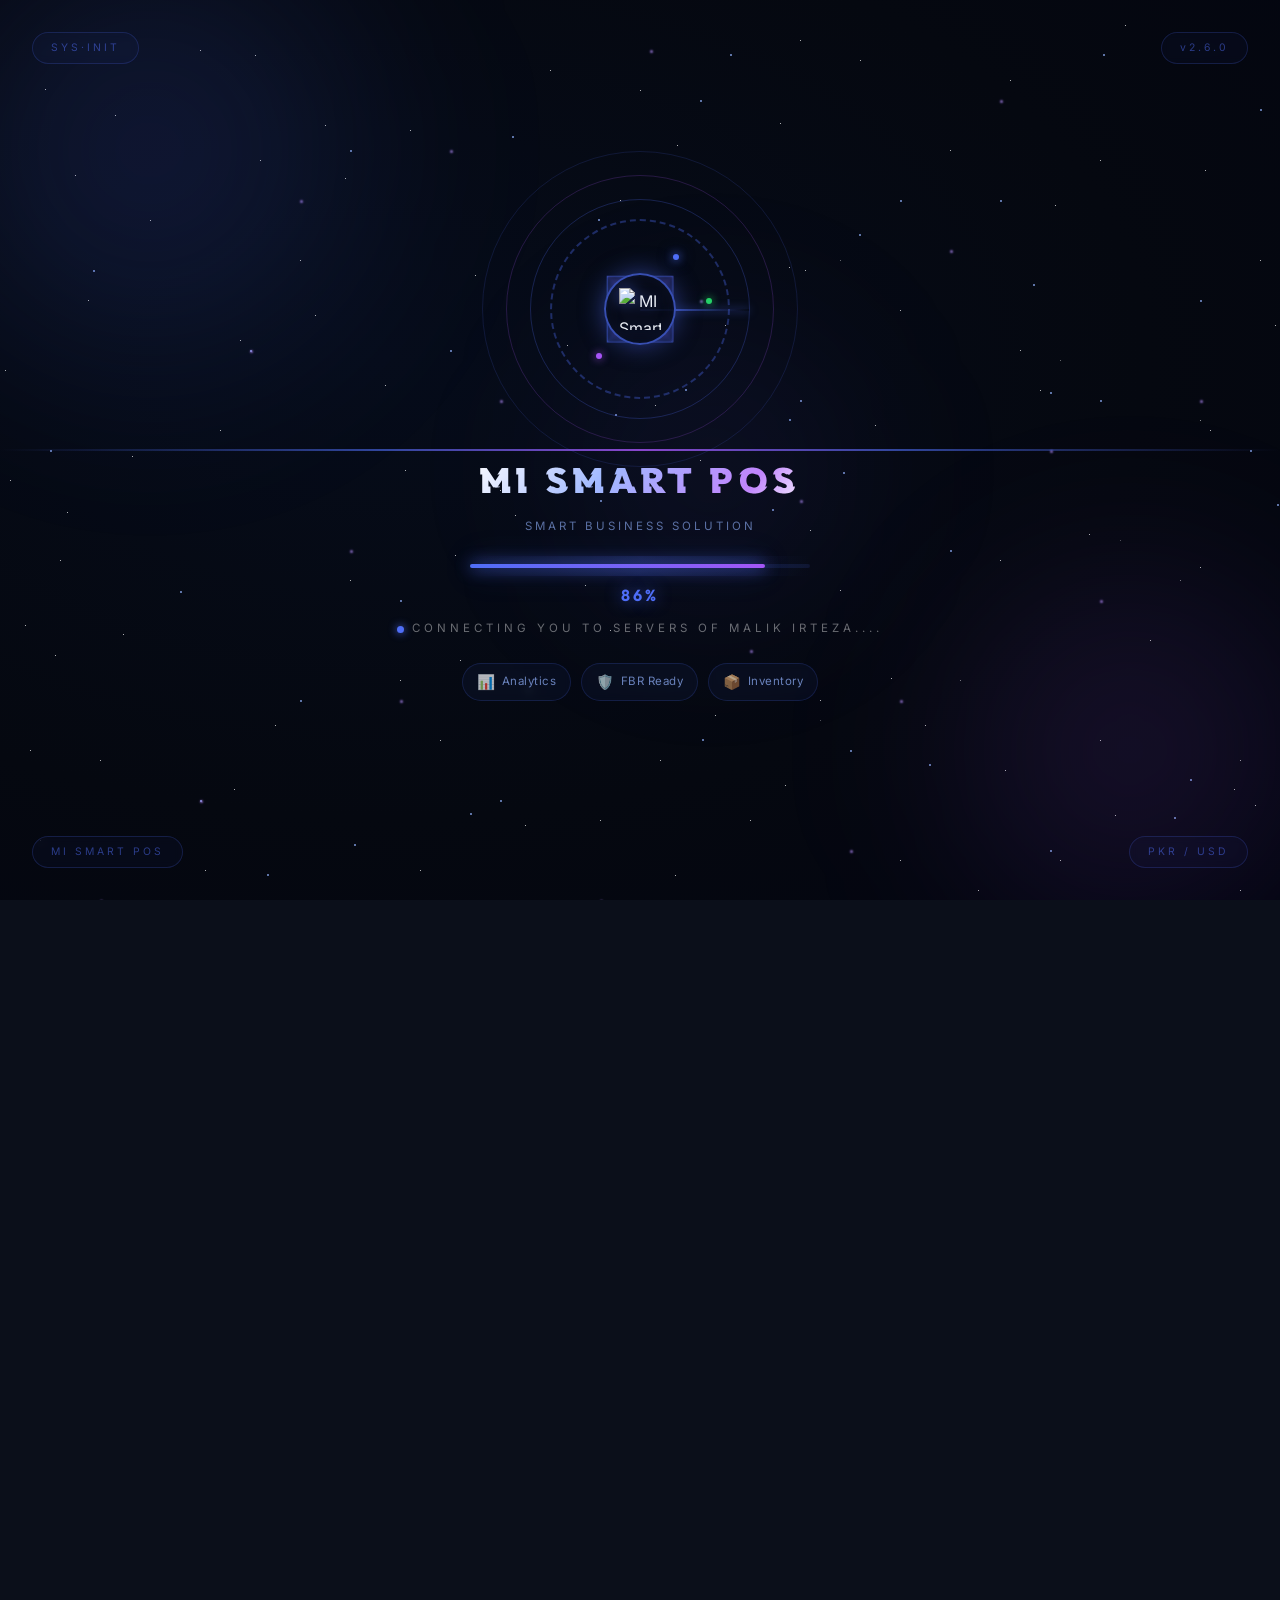
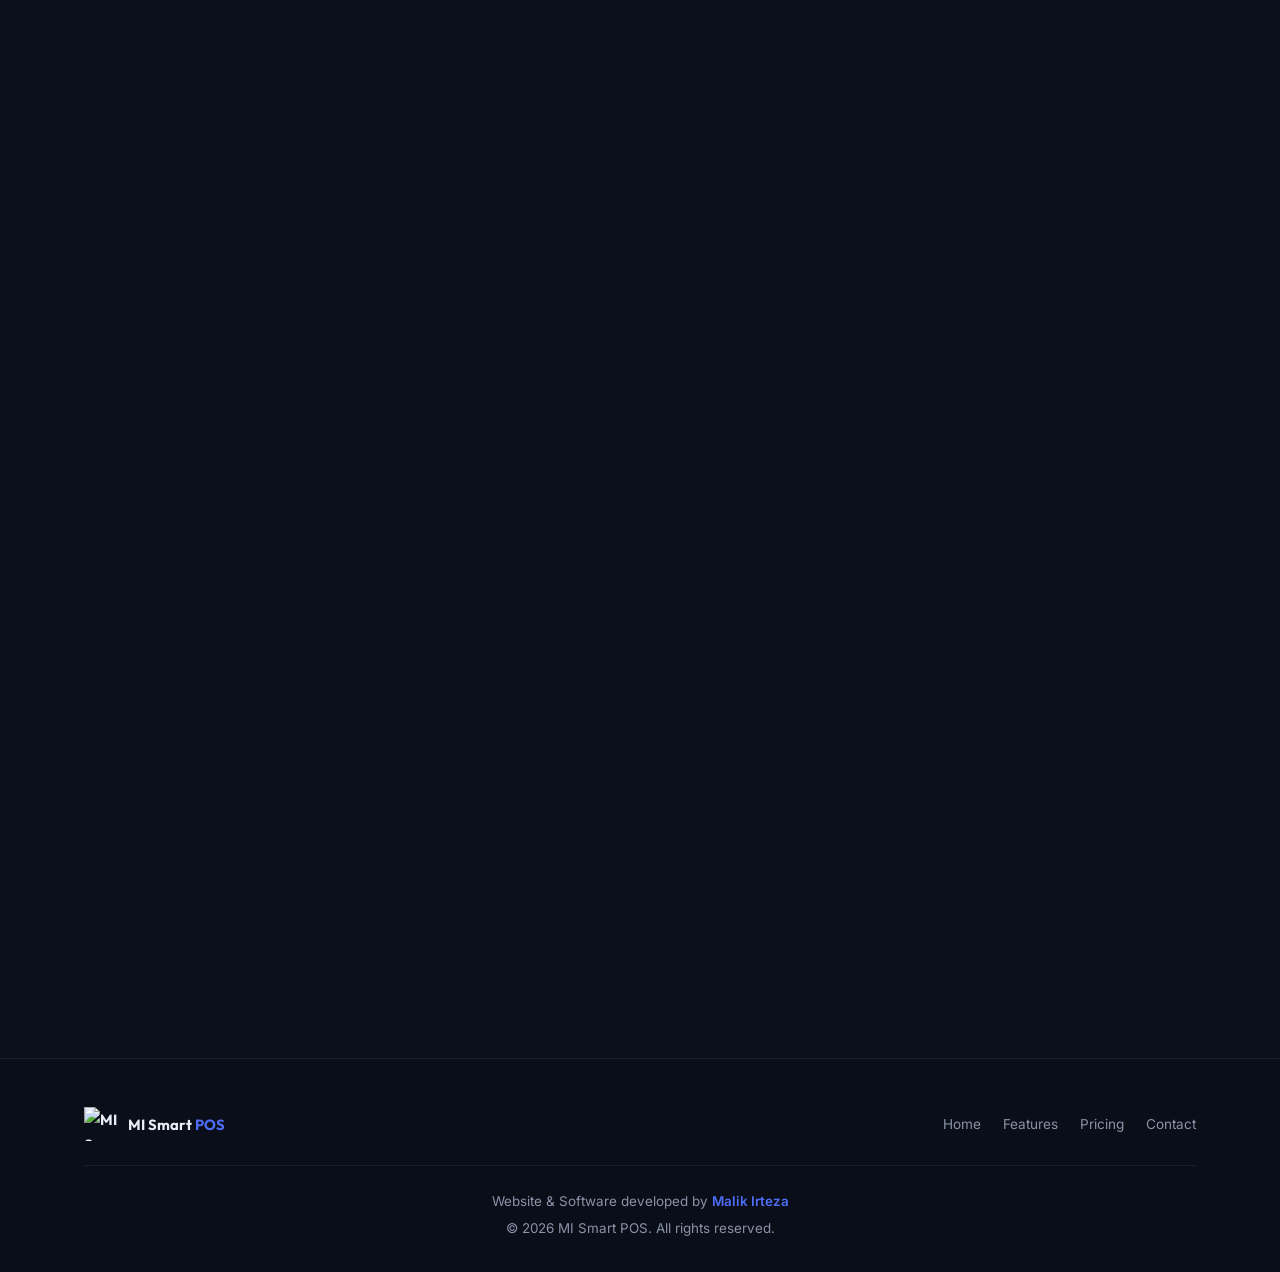
==== index.html @ 9303ed9b "Add files via upload" ====
<!DOCTYPE html>
<html lang="en">

<head>
    <meta charset="UTF-8">
    <meta name="viewport" content="width=device-width, initial-scale=1.0">
    <title>MI Smart POS – Smart Business Solution | Best POS Software Pakistan</title>
    <meta name="description"
        content="MI Smart POS – Advanced POS & Invoicing System for Pakistan businesses with FBR Integration, custom branding, inventory management, and powerful sales reports.">
    <meta name="keywords"
        content="POS in Pakistan, POS Software Pakistan, Best POS System Pakistan, FBR POS Integration, Smart POS Software, Retail POS Pakistan">
    <meta name="author" content="Malik Irteza">
    <meta name="robots" content="index, follow">
    <meta property="og:title" content="MI Smart POS – Smart Business Solution">
    <meta property="og:description"
        content="Advanced POS & Invoicing System with FBR Integration for Pakistan businesses.">
    <meta property="og:type" content="website">
    <link rel="icon" href="assets/favicon.ico">
    <link rel="icon" type="image/png" href="assets/logo.png">
    <link rel="preconnect" href="https://fonts.googleapis.com">
    <link rel="preconnect" href="https://fonts.gstatic.com" crossorigin>
    <link
        href="https://fonts.googleapis.com/css2?family=Inter:wght@300;400;500;600;700;800&family=Outfit:wght@400;500;600;700;800&display=swap"
        rel="stylesheet">
    <link rel="stylesheet" href="style.css">
</head>

<body>

    <!-- ===== PAGE LOADER ===== -->
    <div class="loader-overlay" id="page-loader">

        <!-- Star field — 4 layers of CSS-generated stars -->
        <div class="loader-stars s1"></div>
        <div class="loader-stars s2"></div>
        <div class="loader-stars s3"></div>
        <div class="loader-stars s4"></div>

        <!-- Shooting Stars -->
        <div class="shooting-star"></div>
        <div class="shooting-star"></div>
        <div class="shooting-star"></div>
        <div class="shooting-star"></div>
        <div class="shooting-star"></div>

        <!-- Nebula ambient glows -->
        <div class="loader-nebula n1"></div>
        <div class="loader-nebula n2"></div>
        <div class="loader-nebula n3"></div>

        <!-- HUD Corner labels -->
        <div class="loader-hud-tl">SYS·INIT</div>
        <div class="loader-hud-tr">v2.6.0</div>
        <div class="loader-hud-bl">MI SMART POS</div>
        <div class="loader-hud-br">PKR / USD</div>

        <!-- Horizontal scan line -->
        <div class="loader-scanline"></div>

        <!-- Main loader content -->
        <div class="loader-content">

            <!-- Radar / 3D Scene -->
            <div class="loader-radar">
                <div class="radar-ring r1"></div>
                <div class="radar-ring r2"></div>
                <div class="radar-ring r3"></div>
                <div class="radar-ring r4"></div>
                <div class="radar-sweep"></div>
                <div class="radar-blip b1"></div>
                <div class="radar-blip b2"></div>
                <div class="radar-blip b3"></div>

                <!-- 3D spinning cube -->
                <div class="cube-scene">
                    <div class="cube">
                        <div class="cube-face front"></div>
                        <div class="cube-face back"></div>
                        <div class="cube-face right"></div>
                        <div class="cube-face left"></div>
                        <div class="cube-face top"></div>
                        <div class="cube-face bottom"></div>
                    </div>
                </div>

                <!-- Logo ring -->
                <div class="loader-logo-ring">
                    <img src="assets/logo.png" alt="MI Smart POS" class="loader-logo-scifi">
                </div>
            </div>

            <!-- Brand name with glitch effect -->
            <div class="loader-brand">
                <span class="loader-brand-main" data-text="MI SMART POS">MI SMART POS</span>
                <span class="loader-brand-sub">Smart Business Solution</span>
            </div>

            <!-- Progress bar -->
            <div class="loader-track-scifi">
                <div class="loader-fill-scifi" id="loader-progress"></div>
                <div class="loader-track-glow"></div>
            </div>

            <!-- Percent / status -->
            <div class="loader-percent-scifi" id="loader-percent">0%</div>

            <!-- Status row -->
            <div class="loader-status-row">
                <span class="loader-status-dot"></span>
                <span class="loader-text-scifi" id="loader-status">Connecting you to Servers of Malik Irteza....</span>
            </div>

            <!-- Feature chips -->
            <div class="loader-chips">
                <div class="loader-chip"><span class="chip-icon">📊</span>Analytics</div>
                <div class="loader-chip"><span class="chip-icon">🛡️</span>FBR Ready</div>
                <div class="loader-chip"><span class="chip-icon">📦</span>Inventory</div>
            </div>

        </div><!-- /loader-content -->
    </div><!-- /page-loader -->

    <!-- ============================================================
       CUSTOM CURSOR
  ============================================================ -->
    <div id="cursor-dot" class="cursor-dot"></div>
    <div id="cursor-ring" class="cursor-ring"></div>
    <!-- ===== BACKGROUND CANVAS ===== -->
    <canvas id="bg-canvas"></canvas>

    <!-- ===== NAVIGATION ===== -->
    <nav id="main-nav" class="navbar">
        <div class="container nav-inner">
            <a href="#hero" class="nav-logo">
                <img src="assets/logo.png" alt="MI Smart POS" class="nav-logo-img">
                <span class="nav-logo-text">MI Smart <span class="accent">POS</span></span>
            </a>
            <button class="nav-toggle" id="nav-toggle" aria-label="Menu">
                <span></span><span></span><span></span>
            </button>
            <ul class="nav-menu" id="nav-menu">
                <li><a href="#hero" class="nav-link active">Home</a></li>
                <li><a href="#features" class="nav-link">Features</a></li>
                <li><a href="#pricing" class="nav-link">Pricing</a></li>
                <li><a href="#screenshots" class="nav-link">Screenshots</a></li>
                <li><a href="#contact" class="nav-link">Contact</a></li>
                <li><a href="https://wa.me/923325900007?text=I%20want%20to%20buy%20MI%20Smart%20POS" target="_blank"
                        class="nav-btn">Buy Now</a></li>
            </ul>
        </div>
    </nav>

    <!-- ===== HERO ===== -->
    <section id="hero" class="hero">
        <div class="hero-bg-orb orb-1"></div>
        <div class="hero-bg-orb orb-2"></div>
        <div class="hero-bg-orb orb-3"></div>
        <div class="container hero-inner">
            <div class="hero-text">
                <div class="hero-badge anim"><span class="badge-pulse"></span>Trusted POS Solution</div>
                <h1 class="hero-title anim">MI Smart POS<br><span class="gradient-text">Smart Business Solution</span>
                </h1>
                <p class="hero-sub anim">Advanced POS & Invoicing System with <strong>FBR Integration</strong> — built
                    for Pakistan businesses with custom branding and powerful analytics.</p>
                <div class="hero-btns anim">
                    <a href="https://wa.me/923325900007?text=I%20want%20to%20buy%20MI%20Smart%20POS" target="_blank"
                        class="btn btn-primary" id="hero-buy">
                        <span class="btn-shine"></span>Buy Now
                    </a>
                    <button class="btn btn-outline" id="hero-ss" onclick="openModal()">View Screenshots</button>
                </div>
                <div class="hero-trust anim">
                    <div class="trust-item"><strong class="count"
                            data-target="500">0</strong><span>+</span><small>Active Users</small></div>
                    <div class="trust-sep"></div>
                    <div class="trust-item"><strong class="count"
                            data-target="99">0</strong><span>%</span><small>Uptime</small></div>
                    <div class="trust-sep"></div>
                    <div class="trust-item"><strong>24/7</strong><small>Support</small></div>
                </div>
            </div>
            <div class="hero-visual anim">
                <div class="hero-card hc-1"><span class="hc-icon">📊</span>Real-Time Analytics</div>
                <div class="hero-card hc-2"><span class="hc-icon">🧾</span>FBR Invoicing</div>
                <div class="hero-card hc-3"><span class="hc-icon">📦</span>Inventory Sync</div>
                <div class="hero-mockup-glow"></div>
            </div>
        </div>
        <a href="#features" class="scroll-cue anim">
            <div class="scroll-dot"></div>
        </a>
    </section>

    <!-- ===== FEATURES ===== -->
    <section id="features" class="section features">
        <div class="container">
            <div class="section-head anim"><span class="tag">Features</span>
                <h2>Everything You Need to <span class="gradient-text">Grow</span></h2>
                <p>Powerful tools built for modern businesses.</p>
            </div>
            <div class="feat-grid">
                <div class="feat-card tilt anim">
                    <div class="feat-icon">📄</div>
                    <h3>Smart Invoicing</h3>
                    <p>Professional invoices with auto tax calculations, custom templates, and digital receipts.</p>
                </div>
                <div class="feat-card tilt anim">
                    <div class="feat-icon">📦</div>
                    <h3>Inventory Management</h3>
                    <p>Real-time stock tracking, low-inventory alerts, supplier management, and auto reorders.</p>
                </div>
                <div class="feat-card tilt anim">
                    <div class="feat-icon">🛡️</div>
                    <h3>FBR Integration</h3>
                    <p>Fully compliant with Pakistan FBR requirements. Seamless tax reporting integration.</p>
                </div>
                <div class="feat-card tilt anim">
                    <div class="feat-icon">🎨</div>
                    <h3>Custom Branding</h3>
                    <p>Your business name, logo, and colors on every invoice and receipt.</p>
                </div>
                <div class="feat-card tilt anim">
                    <div class="feat-icon">📊</div>
                    <h3>Sales Reports & Analytics</h3>
                    <p>Rich dashboards with sales trends, profit margins, and exportable data reports.</p>
                </div>
                <div class="feat-card tilt anim">
                    <div class="feat-icon">🚀</div>
                    <h3>Easy Setup</h3>
                    <p>One-click installation with guided wizard. Running in minutes, not hours.</p>
                </div>
            </div>
        </div>
    </section>

    <!-- ===== PRICING ===== -->
    <section id="pricing" class="section pricing">
        <div class="container">
            <div class="section-head anim"><span class="tag">Pricing</span>
                <h2>Simple, Transparent <span class="gradient-text">Pricing</span></h2>
                <p>No hidden fees. Choose what fits your business.</p>
            </div>
            <div class="price-grid">
                <div class="price-card featured tilt anim">
                    <div class="price-badge">Most Popular</div>
                    <h3>Lifetime License</h3>
                    <p class="price-desc">One-time payment, lifetime access</p>
                    <div class="price-amounts">
                        <div class="price-row"><span class="price-currency">USD</span><span
                                class="price-value">$72</span></div>
                        <div class="price-divider">or</div>
                        <div class="price-row"><span class="price-currency">PKR</span><span
                                class="price-value">20,000</span></div>
                    </div>
                    <span class="price-period">One-Time Payment</span>
                    <ul class="price-list">
                        <li>✓ Full POS System</li>
                        <li>✓ FBR Integration</li>
                        <li>✓ Custom Branding</li>
                        <li>✓ Sales Reports</li>
                        <li>✓ Inventory Management</li>
                        <li>✓ Lifetime Updates</li>
                        <li>✓ Priority Support</li>
                    </ul>
                    <a href="https://wa.me/923325900007?text=I%20want%20to%20buy%20MI%20Smart%20POS%20-%20Lifetime"
                        target="_blank" class="btn btn-primary btn-block"><span class="btn-shine"></span>Get Lifetime
                        Access</a>
                </div>
                <div class="price-card tilt anim">
                    <h3>Monthly Plan</h3>
                    <p class="price-desc">Flexible monthly subscription</p>
                    <div class="price-amounts">
                        <div class="price-row"><span class="price-currency">USD</span><span
                                class="price-value">$10</span></div>
                        <div class="price-divider">or</div>
                        <div class="price-row"><span class="price-currency">PKR</span><span
                                class="price-value">2,500</span></div>
                    </div>
                    <span class="price-period">Per Month</span>
                    <ul class="price-list">
                        <li>✓ Full POS System</li>
                        <li>✓ FBR Integration</li>
                        <li>✓ Custom Branding</li>
                        <li>✓ Sales Reports</li>
                        <li>✓ Inventory Management</li>
                        <li>✓ Monthly Updates</li>
                        <li>✓ Email Support</li>
                    </ul>
                    <a href="https://wa.me/923325900007?text=I%20want%20to%20buy%20MI%20Smart%20POS%20-%20Monthly"
                        target="_blank" class="btn btn-outline btn-block">Start Monthly Plan</a>
                </div>
            </div>
        </div>
    </section>

    <!-- ===== SCREENSHOTS ===== -->
    <section id="screenshots" class="section screenshots">
        <div class="container">
            <div class="section-head anim"><span class="tag">Preview</span>
                <h2>See It <span class="gradient-text">In Action</span></h2>
                <p>Explore the MI Smart POS interface.</p>
            </div>
            <div class="ss-action anim"><button class="btn btn-primary btn-lg" onclick="openModal()"><span
                        class="btn-shine"></span>📸 Open Screenshot Gallery</button></div>
        </div>
    </section>

    <!-- ===== SCREENSHOT MODAL ===== -->
    <div class="modal" id="ss-modal">
        <div class="modal-box">
            <button class="modal-x" onclick="closeModal()">✕</button>
            <h3 class="modal-heading">Screenshot Gallery</h3>
            <div class="modal-grid" id="modal-grid">
                <div class="modal-empty" id="modal-empty">
                    <p>📸 Add images to the <code>/screenshots</code> folder to see them here.</p>
                </div>
            </div>
        </div>
    </div>

    <!-- ===== LIGHTBOX ===== -->
    <div class="lightbox" id="lightbox"><button class="lb-close" onclick="closeLB()">✕</button><img id="lb-img" src=""
            alt="Preview"></div>

    <!-- ===== CONTACT / CTA ===== -->
    <section id="contact" class="section cta">
        <div class="container">
            <div class="cta-inner anim">
                <span class="tag">Get Started</span>
                <h2>Ready to Transform<br>Your <span class="gradient-text">Business?</span></h2>
                <p>Reach out on WhatsApp — we'll get you set up instantly.</p>
                <div class="cta-btns">
                    <a href="https://wa.me/923325900007?text=I%20want%20to%20buy%20MI%20Smart%20POS" target="_blank"
                        class="btn btn-wa"><span class="btn-shine"></span>💬 WhatsApp — Primary</a>
                    <a href="https://wa.me/923162905672?text=I%20want%20to%20buy%20MI%20Smart%20POS" target="_blank"
                        class="btn btn-wa-alt">💬 WhatsApp — Secondary</a>
                </div>
            </div>
        </div>
    </section>

    <!-- ===== FOOTER ===== -->
    <footer class="footer">
        <div class="container footer-inner">
            <div class="footer-brand"><img src="assets/logo.png" alt="MI Smart POS" class="footer-logo"><span>MI Smart
                    <span class="accent">POS</span></span></div>
            <div class="footer-nav"><a href="#hero">Home</a><a href="#features">Features</a><a
                    href="#pricing">Pricing</a><a href="#contact">Contact</a></div>
        </div>
        <div class="container">
            <div class="footer-line"></div>
        </div>
        <div class="container footer-bottom">
            <p>Website & Software developed by <a href="https://malikirteza.github.io/" target="_blank">Malik Irteza</a>
            </p>
            <p class="copy">© 2026 MI Smart POS. All rights reserved.</p>
        </div>
    </footer>

    <!-- ===== THEME TOGGLE (Fixed Bottom-Right) ===== -->
    <button class="theme-toggle" id="theme-toggle" aria-label="Toggle theme" title="Toggle Light/Dark Mode">
        <span class="theme-icon theme-icon-sun">☀️</span>
        <span class="theme-icon theme-icon-moon">🌙</span>
    </button>

    <script src="script.js"></script>
</body>

</html>
---- style.css ----
/* ============================================================
   MI SMART POS — Premium Professional Theme
   Clean, modern SaaS landing page
   ============================================================ */

:root {
    --bg:         #0b0f1a;
    --bg-2:       #101627;
    --bg-3:       #151c30;
    --bg-card:    rgba(16, 22, 39, 0.75);
    --glass:      rgba(255,255,255,0.04);
    --glass-border: rgba(255,255,255,0.07);
    --text:       #e8ecf4;
    --text-2:     #8b93a7;
    --text-3:     #555d75;
    --primary:    #4f6ef7;
    --primary-2:  #6c5ce7;
    --accent:     #e84118;
    --green:      #25d366;
    --grad:       linear-gradient(135deg, #4f6ef7 0%, #6c5ce7 50%, #a855f7 100%);
    --grad-warm:  linear-gradient(135deg, #e84118, #ff6348);
    --glow:       0 0 30px rgba(79,110,247,0.25);
    --glow-lg:    0 0 60px rgba(79,110,247,0.18);
    --font:       'Inter', system-ui, sans-serif;
    --font-head:  'Outfit', 'Inter', sans-serif;
    --radius:     12px;
    --radius-lg:  20px;
    --radius-xl:  28px;
    --ease:       cubic-bezier(.4,0,.2,1);
}

/* ---- Reset ---- */
*,*::before,*::after{margin:0;padding:0;box-sizing:border-box}
html{scroll-behavior:smooth;font-size:16px;-webkit-font-smoothing:antialiased}
body{font-family:var(--font);background:var(--bg);color:var(--text);overflow-x:hidden;line-height:1.7}
body.no-scroll{overflow:hidden}
a{text-decoration:none;color:inherit}
img{max-width:100%;display:block}
button{cursor:pointer;border:none;background:none;font-family:inherit;color:inherit}
ul{list-style:none}

.container{max-width:1160px;margin:0 auto;padding:0 24px}
.accent{color:var(--primary)}
.gradient-text{background:var(--grad);-webkit-background-clip:text;-webkit-text-fill-color:transparent;background-clip:text}

/* ============ LOADER — CINEMATIC 3D DESIGN ============ */

/* --- Star shadow helper function via CSS custom properties --- */
:root {
  --star-color-1: rgba(255,255,255,0.9);
  --star-color-2: rgba(147,180,255,0.85);
  --star-color-3: rgba(180,140,255,0.75);
}

/* Multi-layer starfield using box-shadow trick */
.loader-stars {
  position: absolute;
  inset: 0;
  pointer-events: none;
  border-radius: 50%;
}

/* Layer 1 — tiny white stars (densest) */
.loader-stars.s1 {
  width: 1px; height: 1px;
  background: transparent;
  box-shadow:
    /* 150 stars - white tiny */
    45px 89px 0 var(--star-color-1),    132px 456px 0 var(--star-color-1),
    780px 123px 0 var(--star-color-1),  1200px 567px 0 var(--star-color-1),
    234px 789px 0 var(--star-color-1),  567px 345px 0 var(--star-color-1),
    891px 678px 0 var(--star-color-1),  1400px 234px 0 var(--star-color-1),
    67px 512px 0 var(--star-color-1),   345px 178px 0 var(--star-color-1),
    978px 890px 0 var(--star-color-1),  1567px 456px 0 var(--star-color-1),
    123px 634px 0 var(--star-color-1),  789px 267px 0 var(--star-color-1),
    1234px 789px 0 var(--star-color-1), 456px 923px 0 var(--star-color-1),
    88px 300px 0 var(--star-color-1),   677px 145px 0 var(--star-color-1),
    1089px 534px 0 var(--star-color-1), 1700px 700px 0 var(--star-color-1),
    200px 50px 0 var(--star-color-1),   400px 680px 0 var(--star-color-1),
    600px 820px 0 var(--star-color-1),  800px 40px 0 var(--star-color-1),
    1000px 560px 0 var(--star-color-1), 1300px 120px 0 var(--star-color-1),
    30px 750px 0 var(--star-color-1),   500px 490px 0 var(--star-color-1),
    700px 930px 0 var(--star-color-1),  900px 310px 0 var(--star-color-1),
    1100px 740px 0 var(--star-color-1), 1500px 860px 0 var(--star-color-1),
    150px 220px 0 var(--star-color-1),  350px 580px 0 var(--star-color-1),
    550px 70px 0 var(--star-color-1),   750px 820px 0 var(--star-color-1),
    950px 150px 0 var(--star-color-1),  1150px 640px 0 var(--star-color-1),
    1350px 380px 0 var(--star-color-1), 1650px 220px 0 var(--star-color-1),
    20px 910px 0 var(--star-color-1),   220px 430px 0 var(--star-color-1),
    420px 870px 0 var(--star-color-1),  620px 200px 0 var(--star-color-1),
    820px 700px 0 var(--star-color-1),  1020px 350px 0 var(--star-color-1),
    1220px 900px 0 var(--star-color-1), 1420px 500px 0 var(--star-color-1),
    1620px 100px 0 var(--star-color-1), 1820px 600px 0 var(--star-color-1),
    75px 175px 0 var(--star-color-1),   275px 725px 0 var(--star-color-1),
    475px 275px 0 var(--star-color-1),  675px 875px 0 var(--star-color-1),
    875px 425px 0 var(--star-color-1),  1075px 975px 0 var(--star-color-1),
    1275px 325px 0 var(--star-color-1), 1475px 775px 0 var(--star-color-1),
    1675px 525px 0 var(--star-color-1), 1875px 125px 0 var(--star-color-1),
    55px 655px 0 var(--star-color-1),   255px 55px 0 var(--star-color-1),
    455px 555px 0 var(--star-color-1),  655px 405px 0 var(--star-color-1),
    855px 955px 0 var(--star-color-1),  1055px 205px 0 var(--star-color-1),
    1255px 805px 0 var(--star-color-1), 1455px 155px 0 var(--star-color-1),
    1655px 705px 0 var(--star-color-1), 1855px 355px 0 var(--star-color-1),
    10px 480px 0 var(--star-color-1),   210px 980px 0 var(--star-color-1),
    410px 130px 0 var(--star-color-1),  610px 630px 0 var(--star-color-1),
    810px 530px 0 var(--star-color-1),  1010px 80px 0 var(--star-color-1),
    1210px 430px 0 var(--star-color-1), 1410px 930px 0 var(--star-color-1),
    1610px 280px 0 var(--star-color-1), 1810px 780px 0 var(--star-color-1),
    40px 840px 0 var(--star-color-1),   240px 340px 0 var(--star-color-1),
    440px 740px 0 var(--star-color-1),  640px 90px 0 var(--star-color-1),
    840px 590px 0 var(--star-color-1),  1040px 390px 0 var(--star-color-1),
    1240px 890px 0 var(--star-color-1), 1440px 190px 0 var(--star-color-1),
    1640px 690px 0 var(--star-color-1), 1840px 290px 0 var(--star-color-1),
    100px 760px 0 var(--star-color-1),  300px 260px 0 var(--star-color-1),
    500px 960px 0 var(--star-color-1),  700px 460px 0 var(--star-color-1),
    900px 860px 0 var(--star-color-1),  1100px 160px 0 var(--star-color-1),
    1300px 660px 0 var(--star-color-1), 1600px 960px 0 var(--star-color-1),
    5px 370px 0 var(--star-color-1),    205px 870px 0 var(--star-color-1),
    405px 470px 0 var(--star-color-1),  605px 970px 0 var(--star-color-1),
    805px 270px 0 var(--star-color-1),  1005px 770px 0 var(--star-color-1),
    1205px 170px 0 var(--star-color-1), 1405px 670px 0 var(--star-color-1),
    1780px 420px 0 var(--star-color-1), 1900px 850px 0 var(--star-color-1),
    25px 625px 0 var(--star-color-1),   325px 125px 0 var(--star-color-1),
    525px 825px 0 var(--star-color-1),  725px 325px 0 var(--star-color-1),
    925px 725px 0 var(--star-color-1),  1125px 25px 0 var(--star-color-1),
    1325px 525px 0 var(--star-color-1), 1525px 925px 0 var(--star-color-1),
    1725px 425px 0 var(--star-color-1), 1925px 225px 0 var(--star-color-1),
    60px 560px 0 var(--star-color-1),   260px 160px 0 var(--star-color-1),
    460px 660px 0 var(--star-color-1),  660px 760px 0 var(--star-color-1),
    860px 60px 0 var(--star-color-1),   1060px 860px 0 var(--star-color-1),
    1260px 260px 0 var(--star-color-1), 1460px 760px 0 var(--star-color-1),
    1760px 160px 0 var(--star-color-1), 1960px 560px 0 var(--star-color-1),
    385px 385px 0 var(--star-color-1),  585px 585px 0 var(--star-color-1),
    785px 785px 0 var(--star-color-1),  985px 985px 0 var(--star-color-1),
    115px 115px 0 var(--star-color-1),  315px 315px 0 var(--star-color-1),
    515px 515px 0 var(--star-color-1),  715px 715px 0 var(--star-color-1),
    915px 915px 0 var(--star-color-1),  1115px 815px 0 var(--star-color-1),
    1315px 615px 0 var(--star-color-1), 1515px 415px 0 var(--star-color-1),
    1715px 815px 0 var(--star-color-1), 1915px 15px 0 var(--star-color-1);
  animation: moveStars1 20s linear infinite;
}

/* Layer 2 — medium blue-ish stars */
.loader-stars.s2 {
  width: 2px; height: 2px;
  background: transparent;
  box-shadow:
    93px 270px 0 var(--star-color-2),   470px 813px 0 var(--star-color-2),
    730px 54px 0 var(--star-color-2),   1050px 392px 0 var(--star-color-2),
    1380px 671px 0 var(--star-color-2), 1710px 248px 0 var(--star-color-2),
    180px 591px 0 var(--star-color-2),  512px 136px 0 var(--star-color-2),
    843px 472px 0 var(--star-color-2),  1174px 817px 0 var(--star-color-2),
    1505px 193px 0 var(--star-color-2), 1836px 538px 0 var(--star-color-2),
    267px 874px 0 var(--star-color-2),  598px 219px 0 var(--star-color-2),
    929px 764px 0 var(--star-color-2),  1260px 109px 0 var(--star-color-2),
    1591px 654px 0 var(--star-color-2), 1922px 299px 0 var(--star-color-2),
    354px 844px 0 var(--star-color-2),  685px 389px 0 var(--star-color-2),
    1016px 934px 0 var(--star-color-2), 1347px 479px 0 var(--star-color-2),
    1678px 924px 0 var(--star-color-2), 441px 964px 0 var(--star-color-2),
    772px 509px 0 var(--star-color-2),  1103px 54px 0 var(--star-color-2),
    1434px 599px 0 var(--star-color-2), 1765px 144px 0 var(--star-color-2),
    528px 689px 0 var(--star-color-2),  859px 234px 0 var(--star-color-2),
    1190px 779px 0 var(--star-color-2), 1521px 324px 0 var(--star-color-2),
    1852px 869px 0 var(--star-color-2), 615px 414px 0 var(--star-color-2),
    946px 959px 0 var(--star-color-2),  1277px 504px 0 var(--star-color-2),
    1608px 49px 0 var(--star-color-2),  1939px 594px 0 var(--star-color-2),
    702px 739px 0 var(--star-color-2),  1033px 284px 0 var(--star-color-2),
    1364px 829px 0 var(--star-color-2), 1695px 374px 0 var(--star-color-2),
    789px 419px 0 var(--star-color-2),  1120px 964px 0 var(--star-color-2),
    250px 350px 0 var(--star-color-2),  850px 750px 0 var(--star-color-2),
    1450px 250px 0 var(--star-color-2), 100px 900px 0 var(--star-color-2),
    700px 100px 0 var(--star-color-2),  1300px 700px 0 var(--star-color-2),
    1900px 400px 0 var(--star-color-2), 400px 600px 0 var(--star-color-2),
    1000px 200px 0 var(--star-color-2), 1600px 800px 0 var(--star-color-2),
    200px 800px 0 var(--star-color-2),  800px 400px 0 var(--star-color-2),
    1400px 100px 0 var(--star-color-2), 1800px 900px 0 var(--star-color-2),
    600px 500px 0 var(--star-color-2),  1200px 300px 0 var(--star-color-2),
    300px 700px 0 var(--star-color-2),  900px 200px 0 var(--star-color-2),
    1500px 600px 0 var(--star-color-2), 500px 800px 0 var(--star-color-2),
    1100px 400px 0 var(--star-color-2), 1700px 50px 0 var(--star-color-2),
    50px 450px 0 var(--star-color-2),   650px 950px 0 var(--star-color-2),
    1250px 450px 0 var(--star-color-2), 1850px 650px 0 var(--star-color-2),
    350px 150px 0 var(--star-color-2),  950px 550px 0 var(--star-color-2),
    1550px 150px 0 var(--star-color-2), 450px 350px 0 var(--star-color-2),
    1050px 850px 0 var(--star-color-2), 1650px 350px 0 var(--star-color-2);
  animation: moveStars2 30s linear infinite;
}

/* Layer 3 — larger purple twinkling stars */
.loader-stars.s3 {
  width: 3px; height: 3px;
  border-radius: 50%;
  background: transparent;
  box-shadow:
    300px 200px 2px var(--star-color-3),  900px 700px 2px var(--star-color-3),
    1500px 300px 2px var(--star-color-3), 200px 800px 2px var(--star-color-3),
    800px 500px 2px var(--star-color-3),  1400px 100px 2px var(--star-color-3),
    500px 400px 2px var(--star-color-3),  1100px 600px 2px var(--star-color-3),
    1700px 200px 2px var(--star-color-3), 100px 900px 2px var(--star-color-3),
    700px 300px 2px var(--star-color-3),  1300px 800px 2px var(--star-color-3),
    400px 700px 2px var(--star-color-3),  1000px 100px 2px var(--star-color-3),
    1600px 500px 2px var(--star-color-3), 600px 900px 2px var(--star-color-3),
    1200px 400px 2px var(--star-color-3), 1800px 700px 2px var(--star-color-3),
    350px 550px 2px var(--star-color-3),  950px 250px 2px var(--star-color-3),
    1550px 750px 2px var(--star-color-3), 750px 650px 2px var(--star-color-3),
    1350px 950px 2px var(--star-color-3), 450px 150px 2px var(--star-color-3),
    1050px 450px 2px var(--star-color-3), 1650px 850px 2px var(--star-color-3),
    250px 350px 2px var(--star-color-3),  850px 850px 2px var(--star-color-3),
    1450px 350px 2px var(--star-color-3), 650px 50px 2px var(--star-color-3);
  animation: moveStars3 40s linear infinite, twinkle 2s ease-in-out infinite alternate;
}

/* Layer 4 — extra tiny far-field stars */
.loader-stars.s4 {
  width: 1px; height: 1px;
  background: transparent;
  box-shadow:
    1960px 80px 0 rgba(255,255,255,0.6),  1840px 560px 0 rgba(255,255,255,0.5),
    1720px 340px 0 rgba(255,255,255,0.7), 1600px 820px 0 rgba(255,255,255,0.4),
    1480px 600px 0 rgba(255,255,255,0.6), 1360px 180px 0 rgba(255,255,255,0.5),
    1240px 760px 0 rgba(255,255,255,0.8), 1120px 540px 0 rgba(255,255,255,0.4),
    1940px 720px 0 rgba(200,220,255,0.6), 1820px 200px 0 rgba(200,220,255,0.5),
    1700px 680px 0 rgba(200,220,255,0.7), 1580px 460px 0 rgba(200,220,255,0.4),
    1460px 940px 0 rgba(200,220,255,0.6), 1340px 720px 0 rgba(200,220,255,0.5),
    1880px 380px 0 rgba(255,255,255,0.7), 1760px 860px 0 rgba(255,255,255,0.4),
    1640px 640px 0 rgba(255,255,255,0.6), 1520px 120px 0 rgba(255,255,255,0.5),
    1400px 600px 0 rgba(255,255,255,0.8), 1280px 280px 0 rgba(255,255,255,0.4),
    1900px 500px 0 rgba(220,200,255,0.6), 1780px 980px 0 rgba(220,200,255,0.5),
    1660px 760px 0 rgba(220,200,255,0.7), 1540px 540px 0 rgba(220,200,255,0.4),
    1420px 320px 0 rgba(220,200,255,0.6), 1300px 800px 0 rgba(220,200,255,0.5),
    1180px 580px 0 rgba(255,255,255,0.6), 1060px 360px 0 rgba(255,255,255,0.5),
    940px 940px 0 rgba(255,255,255,0.7),  820px 720px 0 rgba(255,255,255,0.4),
    1920px 140px 0 rgba(255,255,255,0.6), 1800px 620px 0 rgba(255,255,255,0.5),
    1680px 400px 0 rgba(255,255,255,0.8), 1560px 880px 0 rgba(255,255,255,0.4),
    1440px 160px 0 rgba(255,255,255,0.6), 1320px 640px 0 rgba(255,255,255,0.5),
    1200px 420px 0 rgba(255,255,255,0.7), 1080px 900px 0 rgba(255,255,255,0.4),
    960px 680px 0 rgba(255,255,255,0.6),  840px 260px 0 rgba(255,255,255,0.5),
    1960px 480px 0 rgba(200,220,255,0.7), 1860px 960px 0 rgba(200,220,255,0.4),
    1760px 240px 0 rgba(200,220,255,0.6), 1660px 720px 0 rgba(200,220,255,0.5);
  animation: moveStars4 15s linear infinite;
}

@keyframes moveStars1 {
  0%   { transform: translateY(0); }
  100% { transform: translateY(-1000px); }
}
@keyframes moveStars2 {
  0%   { transform: translateY(0) translateX(0); }
  100% { transform: translateY(-800px) translateX(-200px); }
}
@keyframes moveStars3 {
  0%   { transform: translateY(0) rotate(0deg); }
  100% { transform: translateY(-600px) rotate(10deg); }
}
@keyframes moveStars4 {
  0%   { transform: translateX(0) translateY(0); }
  100% { transform: translateX(200px) translateY(-1200px); }
}
@keyframes twinkle {
  0%   { opacity: 0.4; transform: scale(0.8); }
  100% { opacity: 1; transform: scale(1.2); }
}

/* --- Shooting Stars --- */
.shooting-star {
  position: absolute;
  width: 100px;
  height: 2px;
  background: linear-gradient(90deg, rgba(255,255,255,1), transparent);
  left: 50%;
  top: 50%;
  transform-origin: left;
  animation: shootingStar 4s linear infinite;
  opacity: 0;
  border-radius: 50%;
  box-shadow: 0 0 10px rgba(255,255,255,0.8);
}
.shooting-star:nth-child(1) { top: 10%; left: 80%; animation-delay: 0s; transform: rotate(-45deg); }
.shooting-star:nth-child(2) { top: 20%; left: 10%; animation-delay: 2s; transform: rotate(-30deg); background: linear-gradient(90deg, rgba(79,110,247,1), transparent); }
.shooting-star:nth-child(3) { top: 80%; left: 90%; animation-delay: 1s; transform: rotate(-60deg); background: linear-gradient(90deg, rgba(168,85,247,1), transparent); }
.shooting-star:nth-child(4) { top: 60%; left: 5%; animation-delay: 3s; transform: rotate(-25deg); }
.shooting-star:nth-child(5) { top: 40%; left: 60%; animation-delay: 1.5s; transform: rotate(-50deg); background: linear-gradient(90deg, rgba(37,211,102,1), transparent); }

@keyframes shootingStar {
  0% { transform: translateX(0) translateY(0) rotate(-45deg); opacity: 1; width: 0; }
  10% { width: 100px; }
  20% { transform: translateX(-500px) translateY(500px) rotate(-45deg); opacity: 0; width: 0; }
  100% { opacity: 0; }
}

/* --- Nebula Glows --- */
.loader-nebula {
  position: absolute;
  border-radius: 50%;
  pointer-events: none;
  filter: blur(80px);
}
.loader-nebula.n1 {
  width: 600px; height: 600px;
  top: -150px; left: -150px;
  background: radial-gradient(circle, rgba(79,110,247,0.18) 0%, transparent 70%);
  animation: nebulaPulse 8s ease-in-out infinite;
}
.loader-nebula.n2 {
  width: 500px; height: 500px;
  bottom: -100px; right: -100px;
  background: radial-gradient(circle, rgba(168,85,247,0.15) 0%, transparent 70%);
  animation: nebulaPulse 10s ease-in-out infinite reverse;
}
.loader-nebula.n3 {
  width: 400px; height: 400px;
  top: 30%; left: 40%;
  background: radial-gradient(circle, rgba(108,92,231,0.1) 0%, transparent 70%);
  animation: nebulaPulse 12s ease-in-out infinite 2s;
}
@keyframes nebulaPulse {
  0%, 100% { transform: scale(1); opacity: 0.6; }
  50%       { transform: scale(1.3); opacity: 1; }
}

/* --- Scan Line --- */
.loader-scanline {
  position: absolute;
  left: 0; right: 0;
  height: 2px;
  background: linear-gradient(90deg, transparent 0%, rgba(79,110,247,0.6) 30%, rgba(168,85,247,0.8) 50%, rgba(79,110,247,0.6) 70%, transparent 100%);
  animation: scanMove 4s linear infinite;
  pointer-events: none;
  z-index: 1;
}
@keyframes scanMove {
  0%   { top: -2px; opacity: 0; }
  5%   { opacity: 1; }
  95%  { opacity: 1; }
  100% { top: 100vh; opacity: 0; }
}

/* --- Main overlay --- */
.loader-overlay {
  position: fixed; inset: 0; z-index: 99999;
  background: radial-gradient(ellipse at 30% 40%, #060c1a 0%, #050810 60%, #030510 100%);
  display: flex; align-items: center; justify-content: center;
  overflow: hidden;
  transition: opacity 1s ease, visibility 1s ease;
}
.loader-overlay.done { opacity: 0; visibility: hidden; pointer-events: none; }

/* --- HUD corners --- */
.loader-hud-tl, .loader-hud-tr, .loader-hud-bl, .loader-hud-br {
  position: absolute;
  padding: 6px 18px;
  border: 1px solid rgba(79,110,247,0.2);
  border-radius: 30px;
  font-size: 0.65rem;
  letter-spacing: 3px;
  color: rgba(79,110,247,0.5);
  font-family: 'Inter', monospace;
  background: rgba(79,110,247,0.04);
  z-index: 3;
  backdrop-filter: blur(4px);
  animation: hudBlink 3s ease-in-out infinite;
}
.loader-hud-tl { top: 32px; left: 32px; }
.loader-hud-tr { top: 32px; right: 32px; }
.loader-hud-bl { bottom: 32px; left: 32px; }
.loader-hud-br { bottom: 32px; right: 32px; }
@keyframes hudBlink {
  0%, 100% { opacity: 0.6; border-color: rgba(79,110,247,0.2); }
  50%       { opacity: 1;   border-color: rgba(79,110,247,0.5); }
}

/* --- Loader content center --- */
.loader-content {
  position: relative; z-index: 5;
  display: flex; flex-direction: column;
  align-items: center; text-align: center;
  gap: 0;
  animation: contentCinematic 6s ease-in-out infinite alternate;
}
@keyframes contentCinematic {
  0% { transform: scale(0.98) translateY(2px); }
  100% { transform: scale(1.02) translateY(-2px); }
}

/* --- Radar --- */
.loader-radar {
  position: relative;
  width: 220px; height: 220px;
  display: flex; align-items: center; justify-content: center;
  margin-bottom: 32px;
}

.radar-ring {
  position: absolute;
  border-radius: 50%;
  border: 1px solid rgba(79,110,247,0.25);
}
.radar-ring.r1 { inset: 0;   animation: radarPulse 3s ease-out infinite 0s; }
.radar-ring.r2 { inset: -24px; border-color: rgba(168,85,247,0.2); animation: radarPulse 3s ease-out infinite 0.75s; }
.radar-ring.r3 { inset: -48px; border-color: rgba(79,110,247,0.15); animation: radarPulse 3s ease-out infinite 1.5s; }
.radar-ring.r4 { inset: 20px;  border: 2px dashed rgba(79,110,247,0.35); animation: spinCW 18s linear infinite; }

@keyframes radarPulse {
  0%   { transform: scale(0.7); opacity: 1; border-color: rgba(79,110,247,0.9); }
  100% { transform: scale(1.8); opacity: 0; border-color: rgba(79,110,247,0); }
}
@keyframes spinCW  { to { transform: rotate(360deg); } }
@keyframes spinCCW { to { transform: rotate(-360deg); } }

/* Sweep arm */
.radar-sweep {
  position: absolute;
  top: 50%; left: 50%;
  width: 50%; height: 2px;
  transform-origin: 0 50%;
  background: linear-gradient(90deg, rgba(79,110,247,0.9), transparent);
  animation: sweepSpin 2s linear infinite;
  z-index: 4;
  border-radius: 2px;
  box-shadow: 0 0 8px rgba(79,110,247,0.6);
}
@keyframes sweepSpin { to { transform: rotate(360deg); } }

/* Radar blips */
.radar-blip {
  position: absolute;
  width: 6px; height: 6px;
  border-radius: 50%;
  background: #4f6ef7;
  box-shadow: 0 0 8px #4f6ef7, 0 0 16px rgba(79,110,247,0.5);
  animation: blipBlink 2s ease-in-out infinite;
}
.radar-blip.b1 { top: 25%; left: 65%; animation-delay: 0s; }
.radar-blip.b2 { top: 70%; left: 30%; animation-delay: 0.7s; background: #a855f7; box-shadow: 0 0 8px #a855f7; }
.radar-blip.b3 { top: 45%; left: 80%; animation-delay: 1.4s; background: #25d366; box-shadow: 0 0 8px #25d366; }
@keyframes blipBlink {
  0%, 100% { opacity: 1; transform: scale(1); }
  50%       { opacity: 0.2; transform: scale(1.5); }
}

/* --- 3D Spinning Cube --- */
.cube-scene {
  position: absolute;
  width: 60px; height: 60px;
  perspective: 300px;
  z-index: 3;
}
.cube {
  width: 60px; height: 60px;
  position: relative;
  transform-style: preserve-3d;
  animation: cubeRotate 8s linear infinite;
}
.cube-face {
  position: absolute;
  width: 60px; height: 60px;
  border: 1px solid rgba(79,110,247,0.5);
  background: rgba(79,110,247,0.04);
  backdrop-filter: blur(2px);
}
.cube-face.front  { transform: rotateY(0deg)   translateZ(30px); background: rgba(79,110,247,0.06); }
.cube-face.back   { transform: rotateY(180deg)  translateZ(30px); background: rgba(168,85,247,0.05); border-color: rgba(168,85,247,0.4); }
.cube-face.right  { transform: rotateY(90deg)   translateZ(30px); background: rgba(108,92,231,0.05); border-color: rgba(108,92,231,0.4); }
.cube-face.left   { transform: rotateY(-90deg)  translateZ(30px); background: rgba(79,110,247,0.04); }
.cube-face.top    { transform: rotateX(90deg)   translateZ(30px); background: rgba(168,85,247,0.05); border-color: rgba(168,85,247,0.35); }
.cube-face.bottom { transform: rotateX(-90deg)  translateZ(30px); background: rgba(108,92,231,0.04); }
@keyframes cubeRotate {
  0%   { transform: rotateX(10deg) rotateY(0deg) rotateZ(0deg); }
  25%  { transform: rotateX(20deg) rotateY(90deg) rotateZ(5deg); }
  50%  { transform: rotateX(10deg) rotateY(180deg) rotateZ(0deg); }
  75%  { transform: rotateX(20deg) rotateY(270deg) rotateZ(-5deg); }
  100% { transform: rotateX(10deg) rotateY(360deg) rotateZ(0deg); }
}

/* --- Logo ring --- */
.loader-logo-ring {
  position: absolute; z-index: 6;
  width: 72px; height: 72px;
  border-radius: 50%;
  background: rgba(5, 8, 16, 0.9);
  border: 2px solid rgba(79,110,247,0.7);
  display: flex; align-items: center; justify-content: center;
  box-shadow: 0 0 24px rgba(79,110,247,0.5), inset 0 0 16px rgba(79,110,247,0.1);
  animation: logoGlow 3s ease-in-out infinite;
}
.loader-logo-scifi {
  width: 42px; height: 42px;
  object-fit: contain;
  filter: drop-shadow(0 0 8px rgba(79,110,247,0.6));
}
@keyframes logoGlow {
  0%, 100% { box-shadow: 0 0 24px rgba(79,110,247,0.5), inset 0 0 16px rgba(79,110,247,0.1); }
  50%       { box-shadow: 0 0 40px rgba(79,110,247,0.8), inset 0 0 24px rgba(79,110,247,0.2); border-color: rgba(168,85,247,0.9); }
}

/* --- Brand name --- */
.loader-brand {
  display: flex; flex-direction: column; align-items: center;
  margin-bottom: 28px; gap: 6px;
}
.loader-brand-main {
  font-family: var(--font-head);
  font-size: clamp(1.5rem, 4vw, 2.2rem);
  font-weight: 800;
  letter-spacing: 6px;
  background: linear-gradient(135deg, #fff 0%, #a0b8ff 40%, #c084fc 80%, #fff 100%);
  -webkit-background-clip: text;
  -webkit-text-fill-color: transparent;
  background-clip: text;
  position: relative;
  animation: glitchText 6s infinite;
}
.loader-brand-main::before,
.loader-brand-main::after {
  content: attr(data-text);
  position: absolute; left: 0; top: 0;
  background: linear-gradient(135deg, #fff 0%, #a0b8ff 40%, #c084fc 80%, #fff 100%);
  -webkit-background-clip: text;
  -webkit-text-fill-color: transparent;
  background-clip: text;
}
.loader-brand-main::before {
  animation: glitchBefore 6s infinite;
  clip-path: polygon(0 0, 100% 0, 100% 40%, 0 40%);
  transform: translate(-2px, 0);
}
.loader-brand-main::after {
  animation: glitchAfter 6s infinite;
  clip-path: polygon(0 60%, 100% 60%, 100% 100%, 0 100%);
  transform: translate(2px, 0);
}
@keyframes glitchText {
  0%, 87%, 100% { transform: translate(0); }
  88%            { transform: translate(-2px, 1px); filter: hue-rotate(20deg); }
  90%            { transform: translate(2px, -1px); filter: hue-rotate(-20deg); }
  92%            { transform: translate(0); filter: none; }
}
@keyframes glitchBefore {
  0%, 87%, 100% { opacity: 0; transform: translate(-2px, 0); }
  88%, 91%      { opacity: 0.8; transform: translate(-4px, 1px); }
}
@keyframes glitchAfter {
  0%, 87%, 100% { opacity: 0; transform: translate(2px, 0); }
  89%, 92%      { opacity: 0.8; transform: translate(4px, -1px); }
}
.loader-brand-sub {
  font-size: 0.72rem;
  letter-spacing: 3px;
  color: rgba(147,180,255,0.6);
  text-transform: uppercase;
  font-family: 'Inter', monospace;
}

/* --- Progress track --- */
.loader-track-scifi {
  width: clamp(240px, 50vw, 340px);
  height: 4px;
  background: rgba(79,110,247,0.12);
  border-radius: 4px;
  position: relative;
  overflow: visible;
  margin-bottom: 14px;
}
.loader-fill-scifi {
  position: absolute; top: 0; left: 0;
  height: 100%;
  background: linear-gradient(90deg, #4f6ef7, #a855f7, #4f6ef7);
  background-size: 200% 100%;
  box-shadow: 0 0 16px #4f6ef7, 0 0 32px rgba(79,110,247,0.4);
  width: 0%;
  transition: width 0.1s linear;
  border-radius: 4px;
  animation: shimmerBar 2s linear infinite;
}
.loader-track-glow {
  position: absolute;
  top: 50%; left: 0; right: 0;
  height: 20px;
  transform: translateY(-50%);
  background: linear-gradient(90deg, transparent, rgba(79,110,247,0.15), transparent);
  pointer-events: none;
}
@keyframes shimmerBar {
  0%   { background-position: 0% 50%; }
  100% { background-position: 200% 50%; }
}

/* --- Percent text --- */
.loader-percent-scifi {
  font-family: 'Outfit', sans-serif;
  font-size: 1rem; font-weight: 700;
  letter-spacing: 3px;
  color: #4f6ef7;
  text-shadow: 0 0 16px rgba(79,110,247,0.7);
  margin-bottom: 10px;
}

/* --- Status row --- */
.loader-status-row {
  display: flex; align-items: center; gap: 8px;
  margin-bottom: 24px;
}
.loader-status-dot {
  width: 7px; height: 7px; border-radius: 50%;
  background: #4f6ef7;
  box-shadow: 0 0 8px #4f6ef7;
  animation: statusPulse 1s ease-in-out infinite;
}
@keyframes statusPulse {
  0%, 100% { opacity: 1; transform: scale(1); }
  50%       { opacity: 0.4; transform: scale(1.4); }
}
.loader-text-scifi {
  font-size: 0.72rem;
  letter-spacing: 4px;
  color: rgba(255,255,255,0.4);
  text-transform: uppercase;
  font-family: 'Inter', monospace;
}

/* --- Feature chips --- */
.loader-chips {
  display: flex; gap: 10px; flex-wrap: wrap; justify-content: center;
}
.loader-chip {
  display: flex; align-items: center; gap: 6px;
  padding: 6px 14px;
  border: 1px solid rgba(79,110,247,0.18);
  border-radius: 20px;
  font-size: 0.72rem;
  color: rgba(147,180,255,0.7);
  background: rgba(79,110,247,0.05);
  backdrop-filter: blur(4px);
  font-family: 'Inter', sans-serif;
  letter-spacing: 0.5px;
  animation: chipFadeIn 0.5s ease forwards, chipFloat 4s ease-in-out infinite;
  opacity: 0;
}
.loader-chip:nth-child(1) { animation-delay: 0.2s, 0s; }
.loader-chip:nth-child(2) { animation-delay: 0.4s, 1.3s; }
.loader-chip:nth-child(3) { animation-delay: 0.6s, 2.6s; }
.chip-icon { font-size: 0.9rem; }
@keyframes chipFadeIn { to { opacity: 1; } }
@keyframes chipFloat {
  0%, 100% { transform: translateY(0); }
  50%       { transform: translateY(-4px); }
}

/* ============ BACKGROUND CANVAS ============ */
#bg-canvas{position:fixed;inset:0;z-index:0;pointer-events:none}

/* ============ NAVBAR ============ */
.navbar{
    position:fixed;top:0;left:0;right:0;z-index:1000;
    padding:18px 0;
    background:rgba(11,15,26,.5);
    backdrop-filter:blur(24px);-webkit-backdrop-filter:blur(24px);
    border-bottom:1px solid transparent;
    transition:all .35s var(--ease);
}
.navbar.scrolled{
    padding:12px 0;
    background:rgba(11,15,26,.92);
    border-bottom-color:var(--glass-border);
    box-shadow:0 4px 40px rgba(0,0,0,.4);
}
.nav-inner{display:flex;align-items:center;justify-content:space-between}
.nav-logo{display:flex;align-items:center;gap:10px}
.nav-logo-img{width:36px;height:36px;object-fit:contain}
.nav-logo-text{font-family:var(--font-head);font-size:.95rem;font-weight:700}
.nav-menu{display:flex;align-items:center;gap:6px}
.nav-link{
    padding:8px 16px;border-radius:var(--radius);
    font-size:.87rem;font-weight:500;color:var(--text-2);
    transition:color .2s,background .2s;
    position:relative;
}
.nav-link:hover,.nav-link.active{color:var(--text)}
.nav-link.active::after{
    content:'';position:absolute;bottom:4px;left:50%;transform:translateX(-50%);
    width:18px;height:2px;background:var(--grad);border-radius:2px;
}
.nav-btn{
    padding:8px 24px;border-radius:var(--radius);
    font-size:.84rem;font-weight:600;
    background:var(--grad);color:#fff;
    transition:transform .2s,box-shadow .2s;
}
.nav-btn:hover{transform:translateY(-2px);box-shadow:var(--glow)}

/* Hamburger */
.nav-toggle{display:none;flex-direction:column;gap:5px;padding:6px}
.nav-toggle span{display:block;width:22px;height:2px;background:var(--text);border-radius:2px;transition:.3s var(--ease)}
.nav-toggle.open span:nth-child(1){transform:rotate(45deg) translate(5px,5px)}
.nav-toggle.open span:nth-child(2){opacity:0}
.nav-toggle.open span:nth-child(3){transform:rotate(-45deg) translate(5px,-5px)}

/* ============ HERO ============ */
.hero{
    position:relative;z-index:1;min-height:100vh;
    display:flex;align-items:center;
    padding:120px 0 80px;overflow:hidden;
}
.hero-bg-orb{position:absolute;border-radius:50%;filter:blur(100px);pointer-events:none;opacity:.6}
.orb-1{width:500px;height:500px;top:-120px;left:-100px;background:rgba(79,110,247,.1)}
.orb-2{width:400px;height:400px;bottom:-80px;right:-60px;background:rgba(108,92,231,.1)}
.orb-3{width:300px;height:300px;top:40%;left:50%;background:rgba(168,85,247,.06)}

.hero-inner{display:flex;align-items:center;gap:60px;width:100%}
.hero-text{flex:1;min-width:0}
.hero-visual{flex:0 0 380px;position:relative;min-height:360px}

.hero-badge{
    display:inline-flex;align-items:center;gap:8px;
    padding:7px 18px;border-radius:50px;margin-bottom:24px;
    background:var(--glass);border:1px solid var(--glass-border);
    font-size:.8rem;font-weight:500;color:var(--primary);
    backdrop-filter:blur(8px);
}
.badge-pulse{width:8px;height:8px;border-radius:50%;background:var(--primary);animation:pulse 2s infinite}
@keyframes pulse{0%,100%{opacity:1;transform:scale(1)}50%{opacity:.5;transform:scale(1.4)}}

.hero-title{
    font-family:var(--font-head);
    font-size:clamp(2rem,4.5vw,3.4rem);
    font-weight:800;line-height:1.12;margin-bottom:20px;
}
.hero-sub{font-size:clamp(.95rem,1.8vw,1.1rem);color:var(--text-2);max-width:520px;margin-bottom:34px}
.hero-sub strong{color:var(--primary)}

/* Buttons */
.btn{
    display:inline-flex;align-items:center;gap:8px;
    padding:14px 30px;border-radius:var(--radius);
    font-size:.92rem;font-weight:600;
    transition:all .3s var(--ease);
    position:relative;overflow:hidden;
}
.btn-primary{background:var(--grad);color:#fff;box-shadow:0 4px 24px rgba(79,110,247,.22)}
.btn-primary:hover{transform:translateY(-3px);box-shadow:0 8px 40px rgba(79,110,247,.35)}
.btn-outline{background:transparent;color:var(--text);border:1px solid var(--glass-border)}
.btn-outline:hover{border-color:var(--primary);color:var(--primary);transform:translateY(-3px)}
.btn-block{width:100%;justify-content:center}
.btn-lg{padding:18px 40px;font-size:1rem}
.btn-wa{background:linear-gradient(135deg,#25d366,#128c7e);color:#fff;box-shadow:0 4px 24px rgba(37,211,102,.2)}
.btn-wa:hover{transform:translateY(-3px);box-shadow:0 8px 40px rgba(37,211,102,.35)}
.btn-wa-alt{background:transparent;color:#25d366;border:1px solid rgba(37,211,102,.3)}
.btn-wa-alt:hover{border-color:#25d366;transform:translateY(-3px);box-shadow:0 4px 30px rgba(37,211,102,.2)}

/* Shine sweep on primary buttons */
.btn-shine{
    position:absolute;top:0;left:-100%;width:100%;height:100%;
    background:linear-gradient(90deg,transparent,rgba(255,255,255,.15),transparent);
    transition:none;
}
.btn:hover .btn-shine{left:100%;transition:left .6s ease}

.hero-btns{display:flex;gap:14px;flex-wrap:wrap;margin-bottom:44px}

/* Trust stats */
.hero-trust{display:flex;align-items:center;gap:28px;flex-wrap:wrap}
.trust-item{text-align:left}
.trust-item strong{font-family:var(--font-head);font-size:1.8rem;font-weight:800;color:var(--text)}
.trust-item span{font-size:1.1rem;color:var(--text)}
.trust-item small{display:block;font-size:.78rem;color:var(--text-2);margin-top:2px}
.trust-sep{width:1px;height:36px;background:var(--glass-border)}

/* Floating hero cards */
.hero-visual{display:flex;align-items:center;justify-content:center}
.hero-card{
    position:absolute;
    padding:12px 20px;border-radius:var(--radius);
    background:var(--bg-card);border:1px solid var(--glass-border);
    backdrop-filter:blur(16px);
    font-size:.82rem;font-weight:500;white-space:nowrap;
    display:flex;align-items:center;gap:10px;
    box-shadow:0 8px 40px rgba(0,0,0,.3);
    animation:cardFloat 6s ease-in-out infinite;
}
.hc-icon{font-size:1.3rem}
.hc-1{top:10%;right:0;animation-delay:0s}
.hc-2{top:45%;left:-10px;animation-delay:-2s}
.hc-3{bottom:10%;right:10%;animation-delay:-4s}
@keyframes cardFloat{
    0%,100%{transform:translateY(0)}
    50%{transform:translateY(-14px)}
}
.hero-mockup-glow{
    position:absolute;width:260px;height:260px;
    border-radius:50%;
    background:radial-gradient(circle,rgba(79,110,247,.12) 0%,transparent 70%);
    top:50%;left:50%;transform:translate(-50%,-50%);
}

/* Scroll cue */
.scroll-cue{
    position:absolute;bottom:30px;left:50%;transform:translateX(-50%);
    width:24px;height:40px;border-radius:14px;
    border:2px solid var(--text-3);
    display:flex;justify-content:center;padding-top:8px;
    animation:cueFloat 2s infinite ease-in-out;
}
.scroll-dot{width:3px;height:8px;border-radius:3px;background:var(--primary);animation:scrollDot 2s infinite}
@keyframes scrollDot{0%{opacity:1;transform:translateY(0)}100%{opacity:0;transform:translateY(12px)}}
@keyframes cueFloat{0%,100%{bottom:30px}50%{bottom:38px}}

/* ============ SECTIONS SHARED ============ */
.section{position:relative;z-index:1;padding:120px 0}
.section-head{text-align:center;margin-bottom:60px}
.tag{
    display:inline-block;padding:5px 16px;border-radius:50px;
    font-size:.72rem;font-weight:600;text-transform:uppercase;letter-spacing:2px;
    color:var(--primary);background:rgba(79,110,247,.08);
    border:1px solid rgba(79,110,247,.15);margin-bottom:16px;
}
.section-head h2{font-family:var(--font-head);font-size:clamp(1.5rem,3.5vw,2.4rem);font-weight:700;margin-bottom:12px}
.section-head p{font-size:.95rem;color:var(--text-2);max-width:480px;margin:0 auto}

/* ============ FEATURES ============ */
.feat-grid{
    display:grid;grid-template-columns:repeat(auto-fit,minmax(310px,1fr));
    gap:22px;
}
.feat-card{
    padding:34px 28px;border-radius:var(--radius-lg);
    background:var(--bg-card);border:1px solid var(--glass-border);
    backdrop-filter:blur(10px);
    transition:all .35s var(--ease);
}
.feat-card:hover{
    transform:translateY(-6px);
    border-color:rgba(79,110,247,.2);
    box-shadow:0 16px 60px rgba(0,0,0,.35),var(--glow);
}
.feat-icon{
    width:52px;height:52px;border-radius:var(--radius);
    display:flex;align-items:center;justify-content:center;
    font-size:1.5rem;margin-bottom:18px;
    background:linear-gradient(135deg,rgba(79,110,247,.1),rgba(108,92,231,.1));
    border:1px solid rgba(79,110,247,.12);
    transition:transform .3s,box-shadow .3s;
}
.feat-card:hover .feat-icon{transform:scale(1.12);box-shadow:var(--glow)}
.feat-card h3{font-family:var(--font-head);font-size:1rem;font-weight:600;margin-bottom:8px}
.feat-card p{font-size:.88rem;color:var(--text-2);line-height:1.65}

/* ============ PRICING ============ */
.price-grid{
    display:grid;grid-template-columns:repeat(auto-fit,minmax(330px,1fr));
    gap:28px;max-width:780px;margin:0 auto;
}
.price-card{
    padding:42px 34px;border-radius:var(--radius-xl);
    background:var(--bg-card);border:1px solid var(--glass-border);
    backdrop-filter:blur(10px);text-align:center;
    position:relative;overflow:hidden;
    transition:all .35s var(--ease);
}
.price-card.featured{
    border-color:rgba(79,110,247,.2);
    background:linear-gradient(180deg,rgba(79,110,247,.06) 0%,var(--bg-card) 40%);
}
.price-card:hover{transform:translateY(-8px);box-shadow:0 24px 80px rgba(0,0,0,.4),var(--glow)}
.price-badge{
    position:absolute;top:0;right:28px;
    padding:5px 16px;border-radius:0 0 var(--radius) var(--radius);
    background:var(--grad);font-size:.7rem;font-weight:700;
    text-transform:uppercase;letter-spacing:1px;color:#fff;
}
.price-card h3{font-family:var(--font-head);font-size:1.15rem;font-weight:700;margin-bottom:6px}
.price-desc{font-size:.84rem;color:var(--text-2);margin-bottom:28px}

/* Dual currency display */
.price-amounts{
    display:flex;flex-direction:column;align-items:center;gap:6px;
    margin-bottom:8px;
}
.price-row{display:flex;align-items:baseline;gap:8px}
.price-currency{
    font-size:.85rem;font-weight:600;color:var(--text-2);
    min-width:36px;text-align:right;
}
.price-value{
    font-family:var(--font-head);font-size:2.4rem;font-weight:800;
    background:var(--grad);-webkit-background-clip:text;-webkit-text-fill-color:transparent;background-clip:text;
}
.price-divider{font-size:.75rem;color:var(--text-3);font-weight:500}
.price-period{font-size:.84rem;color:var(--text-2);display:block;margin-bottom:28px}

.price-list{text-align:left;margin-bottom:30px}
.price-list li{
    padding:8px 0;font-size:.88rem;color:var(--text-2);
    border-bottom:1px solid rgba(255,255,255,.03);
}
.price-list li:last-child{border-bottom:none}

/* ============ SCREENSHOTS ============ */
.screenshots{text-align:center}
.ss-action{margin-top:16px}

/* Modal */
.modal{
    position:fixed;inset:0;z-index:9000;
    background:rgba(0,0,0,.82);
    backdrop-filter:blur(14px);
    display:flex;align-items:center;justify-content:center;
    opacity:0;visibility:hidden;transition:.3s var(--ease);
    padding:20px;
}
.modal.open{opacity:1;visibility:visible}
.modal-box{
    background:var(--bg-2);border:1px solid var(--glass-border);
    border-radius:var(--radius-xl);
    max-width:880px;width:100%;max-height:88vh;overflow-y:auto;
    padding:40px;position:relative;
}
.modal-x{
    position:absolute;top:14px;right:14px;
    width:38px;height:38px;border-radius:50%;
    background:var(--glass);border:1px solid var(--glass-border);
    font-size:1.1rem;display:flex;align-items:center;justify-content:center;
    transition:.2s;
}
.modal-x:hover{border-color:var(--primary);color:var(--primary)}
.modal-heading{font-family:var(--font-head);font-size:1.3rem;font-weight:700;text-align:center;margin-bottom:28px}
.modal-grid{display:grid;grid-template-columns:repeat(auto-fill,minmax(230px,1fr));gap:14px}
.modal-grid img{
    width:100%;border-radius:var(--radius);
    border:1px solid var(--glass-border);cursor:pointer;
    transition:.3s var(--ease);
}
.modal-grid img:hover{transform:scale(1.03);border-color:var(--primary);box-shadow:var(--glow)}
.modal-empty{grid-column:1/-1;text-align:center;padding:50px 20px;color:var(--text-3)}
.modal-empty code{background:rgba(79,110,247,.1);padding:2px 8px;border-radius:4px;color:var(--primary);font-size:.85rem}

/* Lightbox */
.lightbox{
    position:fixed;inset:0;z-index:9500;background:rgba(0,0,0,.94);
    display:flex;align-items:center;justify-content:center;
    opacity:0;visibility:hidden;transition:.3s var(--ease);padding:20px;
}
.lightbox.open{opacity:1;visibility:visible}
.lb-close{
    position:absolute;top:18px;right:18px;
    width:46px;height:46px;border-radius:50%;
    background:var(--glass);border:1px solid var(--glass-border);
    font-size:1.3rem;display:flex;align-items:center;justify-content:center;
    transition:.2s;color:var(--text);
}
.lb-close:hover{border-color:var(--primary)}
.lightbox img{max-width:90vw;max-height:85vh;border-radius:var(--radius-lg);box-shadow:0 0 60px rgba(0,0,0,.7)}

/* ============ CTA ============ */
.cta{text-align:center}
.cta-inner{
    padding:80px 40px;
    border-radius:var(--radius-xl);
    background:linear-gradient(180deg,rgba(79,110,247,.06),var(--bg-card));
    border:1px solid var(--glass-border);
}
.cta-inner h2{font-family:var(--font-head);font-size:clamp(1.4rem,3.5vw,2.2rem);font-weight:700;margin-bottom:12px}
.cta-inner p{color:var(--text-2);margin-bottom:32px;max-width:440px;margin-left:auto;margin-right:auto}
.cta-btns{display:flex;gap:16px;justify-content:center;flex-wrap:wrap}

/* ============ FOOTER ============ */
.footer{position:relative;z-index:1;padding:48px 0 28px;border-top:1px solid var(--glass-border);background:rgba(11,15,26,.9)}
.footer-inner{display:flex;align-items:center;justify-content:space-between;flex-wrap:wrap;gap:16px}
.footer-brand{display:flex;align-items:center;gap:10px;font-family:var(--font-head);font-size:.92rem;font-weight:700}
.footer-logo{width:34px;height:34px;object-fit:contain}
.footer-nav{display:flex;gap:22px;flex-wrap:wrap}
.footer-nav a{font-size:.85rem;color:var(--text-2);transition:color .2s}
.footer-nav a:hover{color:var(--primary)}
.footer-line{height:1px;background:var(--glass-border);margin:24px 0}
.footer-bottom{text-align:center}
.footer-bottom p{font-size:.84rem;color:var(--text-2);margin-bottom:4px}
.footer-bottom a{color:var(--primary);font-weight:600;transition:text-shadow .2s}
.footer-bottom a:hover{text-shadow:0 0 12px rgba(79,110,247,.4)}
.copy{font-size:.76rem;color:var(--text-3)}

/* ============ SCROLL ANIMATIONS ============ */
.anim{opacity:0;transform:translateY(36px);transition:opacity .65s ease,transform .65s ease}
.anim.show{opacity:1;transform:translateY(0)}

/* ============ THEME TOGGLE (Fixed Corner) ============ */
.theme-toggle{
    position:fixed;bottom:28px;right:28px;z-index:9999;
    width:50px;height:50px;border-radius:50%;
    background:var(--bg-card);border:1px solid var(--glass-border);
    display:flex;align-items:center;justify-content:center;
    transition:all .3s var(--ease);
    overflow:hidden;font-size:1.2rem;
    box-shadow:0 4px 24px rgba(0,0,0,.3);
    backdrop-filter:blur(12px);-webkit-backdrop-filter:blur(12px);
}
.theme-toggle:hover{
    border-color:var(--primary);transform:scale(1.1);
    box-shadow:0 6px 32px rgba(79,110,247,.3);
}
.theme-icon{
    position:absolute;transition:all .4s var(--ease);
}
/* Dark mode default: show moon, hide sun */
.theme-icon-sun{opacity:0;transform:translateY(20px) rotate(-90deg)}
.theme-icon-moon{opacity:1;transform:translateY(0) rotate(0deg)}

/* Light mode: show sun, hide moon */
body.light .theme-icon-sun{opacity:1;transform:translateY(0) rotate(0deg)}
body.light .theme-icon-moon{opacity:0;transform:translateY(-20px) rotate(90deg)}

/* ============ LIGHT THEME ============ */
body.light {
    --bg:         #f5f7fb;
    --bg-2:       #eef1f8;
    --bg-3:       #e4e8f2;
    --bg-card:    rgba(255, 255, 255, 0.85);
    --glass:      rgba(0, 0, 0, 0.03);
    --glass-border: rgba(0, 0, 0, 0.08);
    --text:       #1a1d2e;
    --text-2:     #4a5068;
    --text-3:     #7a809a;
    --primary:    #4f6ef7;
    --primary-2:  #6c5ce7;
    --glow:       0 0 30px rgba(79,110,247,0.15);
    --glow-lg:    0 0 60px rgba(79,110,247,0.1);
    background:var(--bg);
    color:var(--text);
}

body.light .navbar{
    background:rgba(245,247,251,.7);
}
body.light .navbar.scrolled{
    background:rgba(245,247,251,.95);
    box-shadow:0 2px 24px rgba(0,0,0,.06);
}

body.light .hero-bg-orb{opacity:.3}
body.light .orb-1{background:rgba(79,110,247,.12)}
body.light .orb-2{background:rgba(108,92,231,.1)}
body.light .orb-3{background:rgba(168,85,247,.08)}

body.light .feat-card{
    background:rgba(255,255,255,.9);
    border-color:rgba(0,0,0,.06);
    box-shadow:0 2px 16px rgba(0,0,0,.04);
}
body.light .feat-card:hover{
    box-shadow:0 12px 40px rgba(79,110,247,.12);
    border-color:rgba(79,110,247,.15);
}
body.light .feat-icon{
    background:linear-gradient(135deg,rgba(79,110,247,.08),rgba(108,92,231,.08));
    border-color:rgba(79,110,247,.1);
}

body.light .price-card{
    background:rgba(255,255,255,.9);
    border-color:rgba(0,0,0,.06);
    box-shadow:0 2px 16px rgba(0,0,0,.04);
}
body.light .price-card.featured{
    background:linear-gradient(180deg,rgba(79,110,247,.04),rgba(255,255,255,.9));
    border-color:rgba(79,110,247,.15);
}
body.light .price-card:hover{
    box-shadow:0 16px 50px rgba(79,110,247,.12);
}
body.light .price-list li{border-bottom-color:rgba(0,0,0,.04)}

body.light .hero-card{
    background:rgba(255,255,255,.9);
    border-color:rgba(0,0,0,.06);
    box-shadow:0 4px 20px rgba(0,0,0,.06);
}

body.light .hero-badge{
    background:rgba(79,110,247,.06);
    border-color:rgba(79,110,247,.12);
}

body.light .tag{
    background:rgba(79,110,247,.06);
    border-color:rgba(79,110,247,.12);
}

body.light .cta-inner{
    background:linear-gradient(180deg,rgba(79,110,247,.04),rgba(255,255,255,.8));
    border-color:rgba(0,0,0,.06);
}

body.light .modal-box{
    background:#fff;
    border-color:rgba(0,0,0,.08);
    box-shadow:0 20px 60px rgba(0,0,0,.12);
}

body.light .footer{
    background:rgba(245,247,251,.95);
    border-top-color:rgba(0,0,0,.06);
}

body.light .loader-overlay{background:var(--bg)}

body.light .nav-menu{
    background:rgba(245,247,251,.97);
}

body.light .theme-toggle{
    background:rgba(0,0,0,.04);
    border-color:rgba(0,0,0,.08);
}

body.light .btn-outline{
    border-color:rgba(0,0,0,.12);
    color:var(--text);
}
body.light .btn-outline:hover{
    border-color:var(--primary);
    color:var(--primary);
}

body.light .btn-wa-alt{
    color:#128c7e;
    border-color:rgba(37,211,102,.25);
}

body.light .scroll-cue{border-color:var(--text-3)}

/* ============ RESPONSIVE — 1200px (Small Desktop) ============ */
@media(max-width:1200px){
    .container{max-width:960px}
    .hero-visual{flex:0 0 320px;min-height:300px}
    .hero-inner{gap:40px}
    .hero-title{font-size:clamp(1.8rem,4vw,3rem)}
    .feat-grid{grid-template-columns:repeat(auto-fit,minmax(280px,1fr))}
    .price-grid{max-width:700px}
}

/* ============ RESPONSIVE — 1024px (Tablet Landscape) ============ */
@media(max-width:1024px){
    .container{max-width:100%;padding:0 28px}
    .hero-visual{flex:0 0 280px;min-height:280px}
    .hero-inner{gap:30px}
    .nav-link{padding:8px 12px;font-size:.84rem}
    .section{padding:90px 0}
    .hero{padding:100px 0 60px}
    .feat-grid{grid-template-columns:repeat(2,1fr);gap:18px}
    .price-grid{grid-template-columns:repeat(2,1fr);max-width:100%}
    .cta-inner{padding:60px 30px}
}

/* ============ RESPONSIVE — 768px (Tablet Portrait) ============ */
@media(max-width:768px){
    .nav-toggle{display:flex}
    .nav-menu{
        position:fixed;top:0;right:-100%;width:280px;height:100vh;
        flex-direction:column;align-items:flex-start;
        padding:90px 28px 28px;gap:4px;
        background:rgba(11,15,26,.97);
        border-left:1px solid var(--glass-border);
        backdrop-filter:blur(20px);-webkit-backdrop-filter:blur(20px);
        transition:right .35s ease;
        z-index:999;
    }
    body.light .nav-menu{background:rgba(245,247,251,.97);border-left-color:rgba(0,0,0,.08)}
    .nav-menu.open{right:0}
    .nav-link{width:100%;padding:14px 16px;font-size:.95rem}
    .nav-btn{width:100%;text-align:center;margin-top:10px;padding:12px 24px}

    .hero{min-height:auto;padding:100px 0 60px}
    .hero-inner{flex-direction:column;text-align:center}
    .hero-text{display:flex;flex-direction:column;align-items:center}
    .hero-sub{margin-left:auto;margin-right:auto;text-align:center}
    .hero-btns{justify-content:center}
    .hero-trust{justify-content:center}
    .hero-visual{display:none}
    .trust-sep{display:none}
    .hero-trust{gap:24px}
    .trust-item{text-align:center}

    .section{padding:70px 0}
    .section-head{margin-bottom:40px}
    .section-head h2{font-size:clamp(1.4rem,5vw,2rem)}

    .feat-grid{grid-template-columns:repeat(2, 1fr);gap:16px}
    .feat-card{padding:28px 22px}

    .price-grid{grid-template-columns:repeat(2, 1fr);max-width:100%;margin:0 auto;gap:20px}
    .price-card{padding:34px 26px}
    .price-value{font-size:2rem}

    .cta-btns{flex-direction:column;align-items:center;gap:12px}
    .cta-inner{padding:50px 24px}

    .modal-box{padding:28px 20px;border-radius:var(--radius-lg)}
    .modal-grid{grid-template-columns:repeat(auto-fill,minmax(180px,1fr));gap:10px}

    .scroll-cue{display:none}

    .footer-inner{flex-direction:column;text-align:center;gap:16px}
    .footer-nav{justify-content:center}
}

/* ============ RESPONSIVE — 600px (Large Phone) ============ */
@media(max-width:600px){
    .container{padding:0 18px}
    .hero{padding:90px 0 50px}
    .hero-title{font-size:1.65rem;line-height:1.18}
    .hero-sub{font-size:.92rem}
    .hero-btns{flex-direction:column;align-items:center;gap:10px}
    .hero-btns .btn{width:100%;justify-content:center}
    .hero-badge{font-size:.73rem;padding:6px 14px}

    .trust-item strong{font-size:1.4rem}
    .trust-item small{font-size:.72rem}
    .hero-trust{gap:18px}

    .section{padding:56px 0}
    .section-head h2{font-size:1.35rem}
    .section-head p{font-size:.87rem}

    .feat-card{padding:24px 20px}
    .feat-card h3{font-size:.93rem}
    .feat-card p{font-size:.84rem}
    .feat-icon{width:46px;height:46px;font-size:1.3rem}

    .price-amounts{gap:4px}
    .price-value{font-size:1.8rem}
    .price-currency{font-size:.78rem}
    .price-list li{font-size:.82rem;padding:6px 0}
    .price-badge{font-size:.65rem;padding:4px 12px}

    .btn{padding:12px 24px;font-size:.88rem}
    .btn-lg{padding:14px 28px;font-size:.92rem}

    .cta-inner{padding:40px 18px;border-radius:var(--radius-lg)}
    .cta-inner h2{font-size:1.3rem}

    .modal-grid{grid-template-columns:1fr}
    .lightbox img{max-width:95vw;max-height:80vh}
}

/* ============ RESPONSIVE — 480px (Phone) ============ */
@media(max-width:480px){
    html{font-size:15px}
    .container{padding:0 14px}
    .hero{padding:80px 0 40px}
    .hero-title{font-size:1.5rem}
    .hero-sub{font-size:.88rem;margin-bottom:24px}

    .navbar{padding:12px 0}
    .navbar.scrolled{padding:8px 0}
    .nav-logo-img{width:30px;height:30px}
    .nav-logo-text{font-size:.82rem}
    .theme-toggle{width:36px;height:36px;font-size:.95rem}

    .section{padding:44px 0}
    .section-head{margin-bottom:28px}
    .tag{font-size:.65rem;padding:4px 12px;letter-spacing:1.5px}

    .feat-grid{gap:12px}
    .feat-card{padding:20px 16px;border-radius:var(--radius)}
    .feat-icon{width:42px;height:42px;font-size:1.2rem;margin-bottom:14px}
    .feat-card h3{font-size:.88rem}
    .feat-card p{font-size:.8rem}

    .price-grid{max-width:100%}
    .price-card{padding:28px 18px;border-radius:var(--radius-lg)}
    .price-value{font-size:1.6rem}
    .price-desc{margin-bottom:20px}
    .price-list{margin-bottom:22px}

    .cta-inner{padding:32px 14px}
    .cta-inner h2{font-size:1.15rem}
    .cta-btns .btn{width:100%;justify-content:center;padding:12px 20px}

    .footer{padding:32px 0 20px}
    .footer-brand{font-size:.82rem}
    .footer-logo{width:28px;height:28px}
    .footer-nav{gap:14px}
    .footer-nav a{font-size:.78rem}
    .footer-bottom p{font-size:.78rem}
    .copy{font-size:.68rem}
}

/* ============ RESPONSIVE — 360px (Small Phone) ============ */
@media(max-width:360px){
    html{font-size:14px}
    .container{padding:0 12px}
    .hero-title{font-size:1.35rem}
    .hero-sub{font-size:.84rem}
    .hero-badge{font-size:.68rem}
    .hero-trust{gap:14px}
    .trust-item strong{font-size:1.2rem}

    .feat-card{padding:18px 14px}
    .price-card{padding:22px 14px}
    .price-value{font-size:1.4rem}

    .btn{padding:10px 18px;font-size:.82rem}
    .btn-lg{padding:12px 22px;font-size:.86rem}

    .modal-box{padding:20px 14px;border-radius:var(--radius)}
    .modal-heading{font-size:1.1rem;margin-bottom:20px}
    .modal-x{width:32px;height:32px;top:10px;right:10px;font-size:.9rem}
}

/* ============ TOUCH OPTIMIZATION ============ */
@media(hover:none){
    .feat-card:hover{transform:none;box-shadow:none}
    .price-card:hover{transform:none}
    .btn:hover{transform:none}
    .tilt{transform:none !important}
}

/* ============ REDUCED MOTION (Removed to force cinematic animations) ============ */

/* ============ LANDSCAPE PHONE ============ */
@media(max-height:500px) and (orientation:landscape){
    .hero{min-height:auto;padding:80px 0 40px}
    .hero-trust{display:none}
    .scroll-cue{display:none}
    .section{padding:40px 0}
}

/* ============ PRINT ============ */
@media print{
    .navbar,.loader-overlay,#bg-canvas,.scroll-cue,.theme-toggle{display:none}
    body{background:#fff;color:#000}
    .section{padding:20px 0}
}
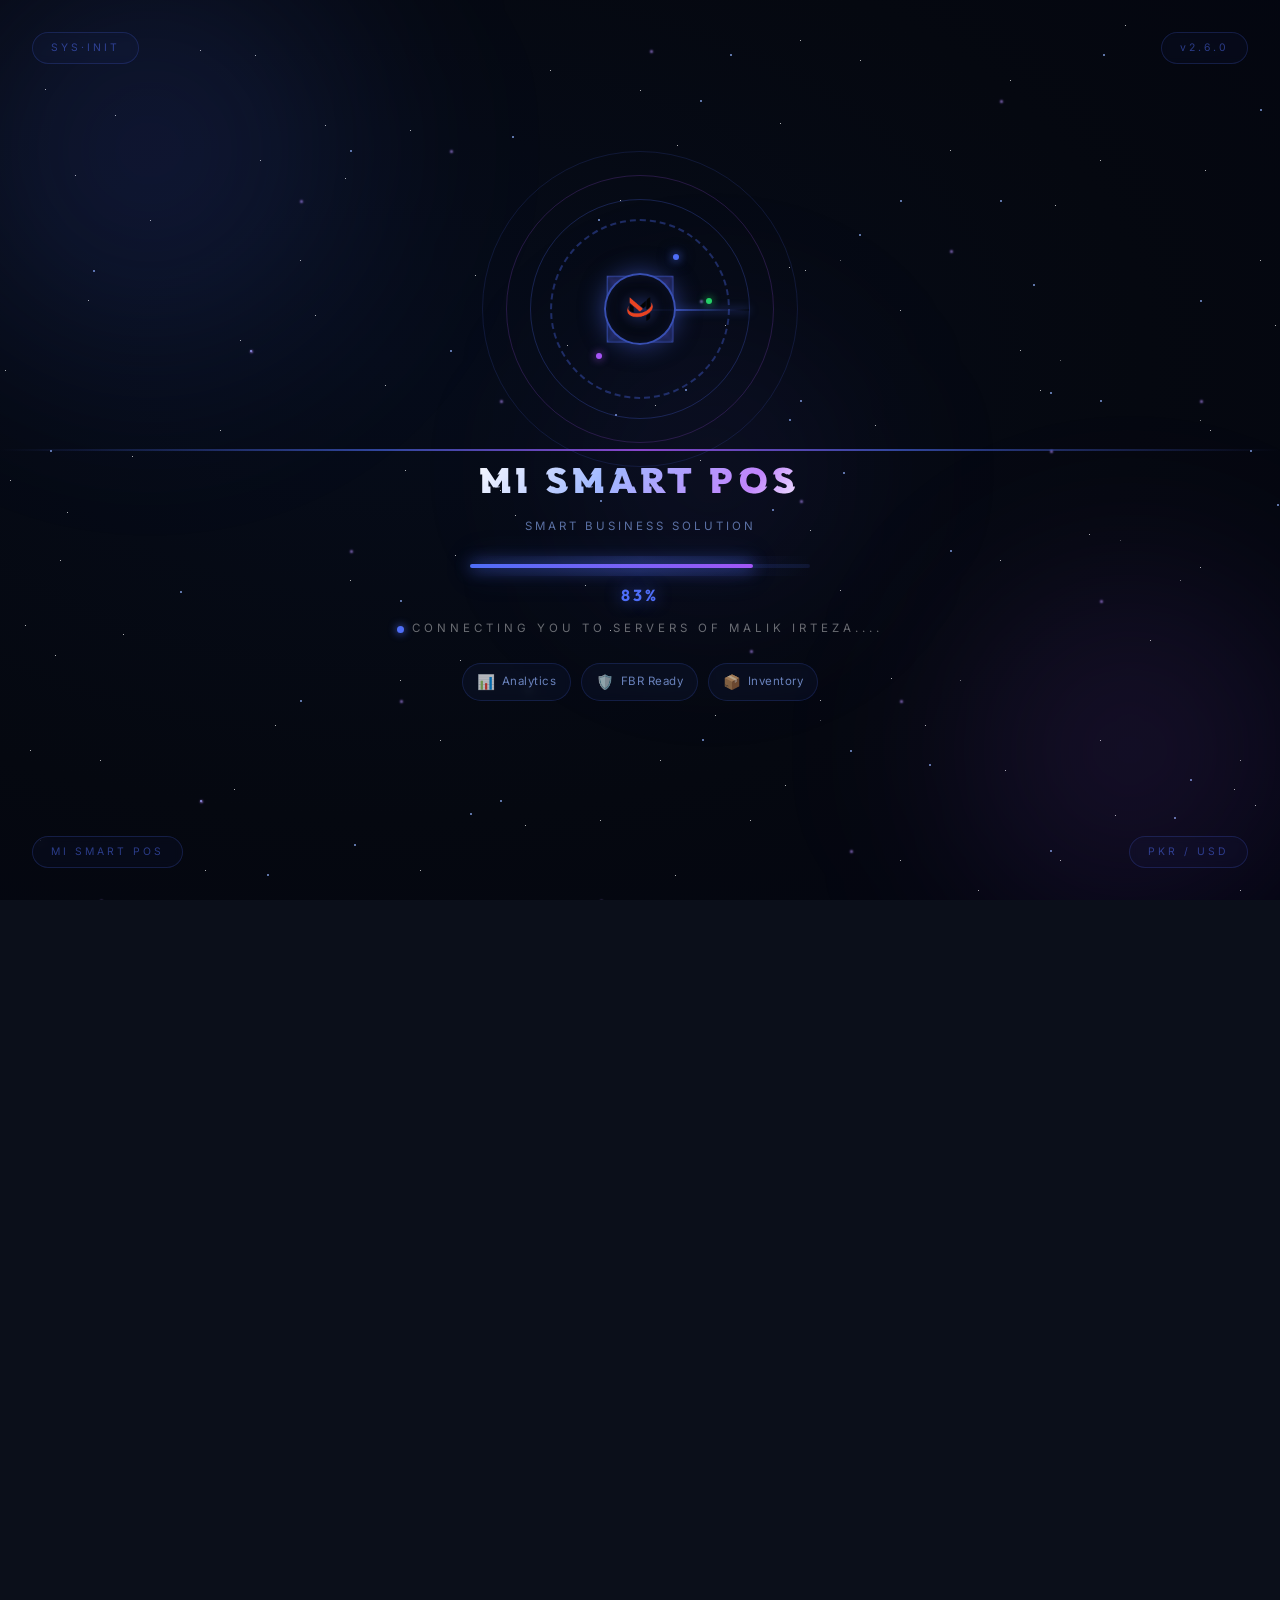
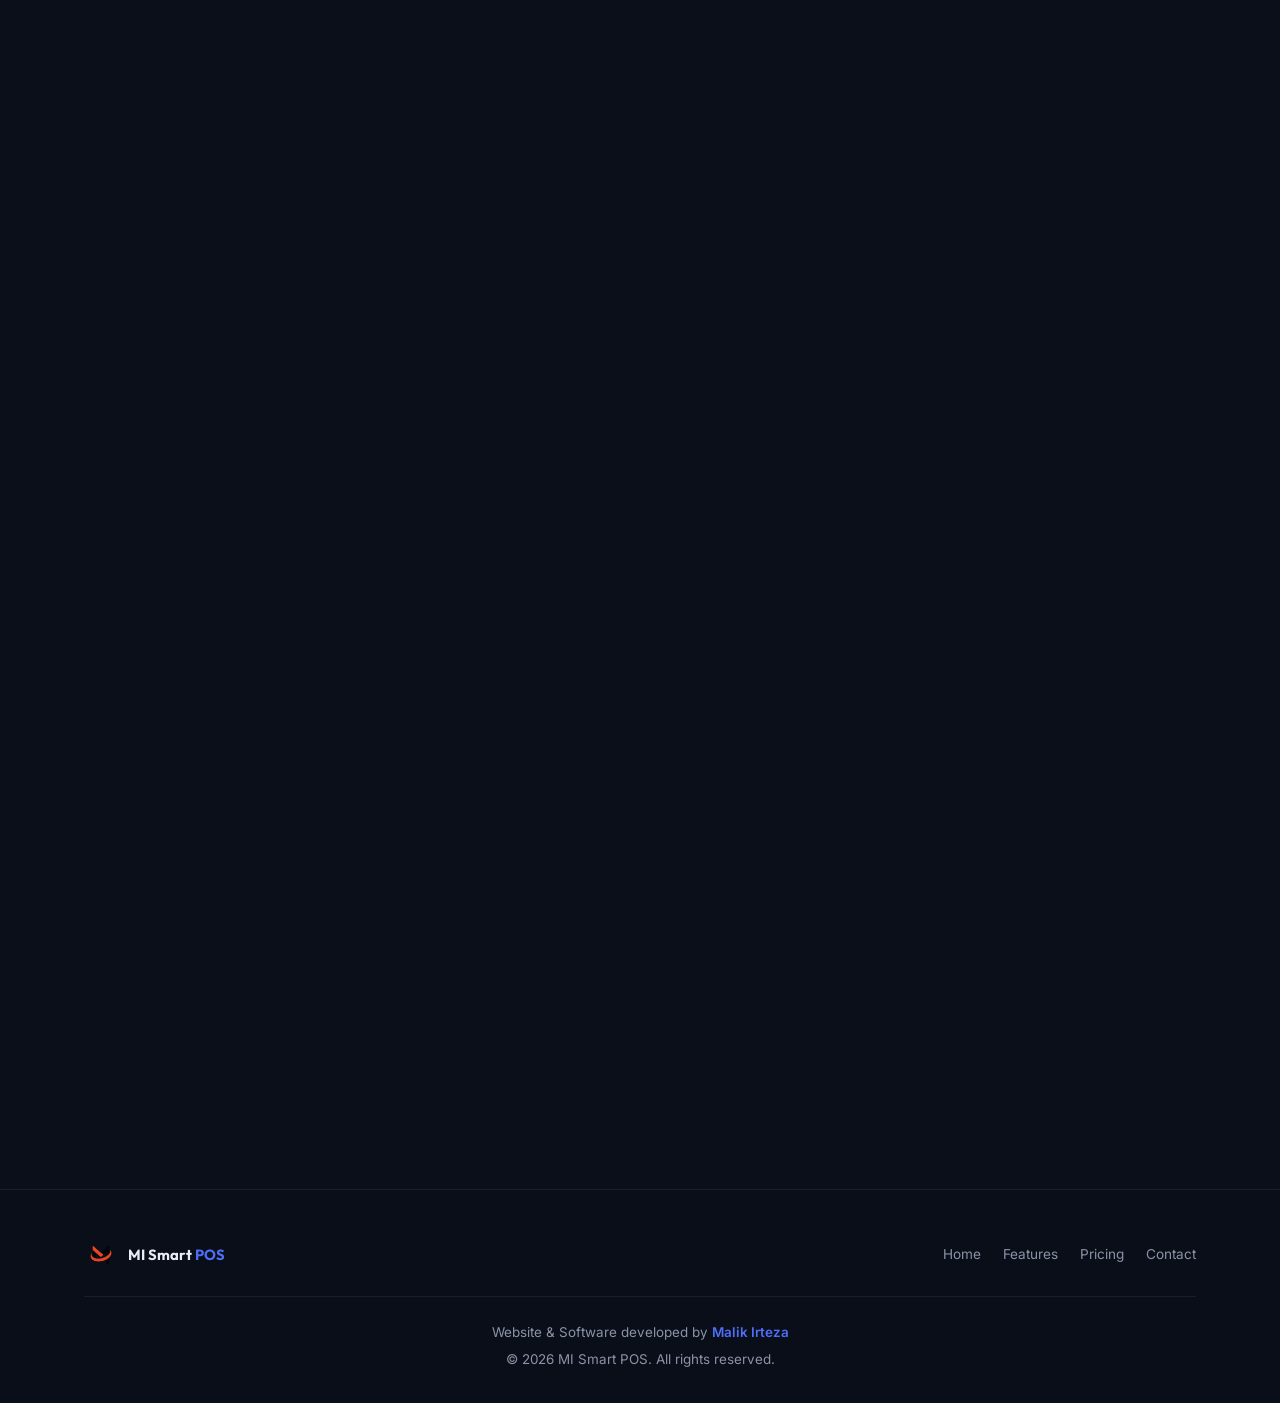
==== commit ed3f8f3b: "Update pricing values in index.html" ====
--- a/index.html
+++ b/index.html
@@ -250,7 +250,7 @@
                                 class="price-value">$72</span></div>
                         <div class="price-divider">or</div>
                         <div class="price-row"><span class="price-currency">PKR</span><span
-                                class="price-value">20,000</span></div>
+                                class="price-value">30,000</span></div>
                     </div>
                     <span class="price-period">One-Time Payment</span>
                     <ul class="price-list">
@@ -274,7 +274,7 @@
                                 class="price-value">$10</span></div>
                         <div class="price-divider">or</div>
                         <div class="price-row"><span class="price-currency">PKR</span><span
-                                class="price-value">2,500</span></div>
+                                class="price-value">2,500 + 10000 Installation Charges</span></div>
                     </div>
                     <span class="price-period">Per Month</span>
                     <ul class="price-list">
@@ -366,4 +366,4 @@
     <script src="script.js"></script>
 </body>
 
-</html>+</html>
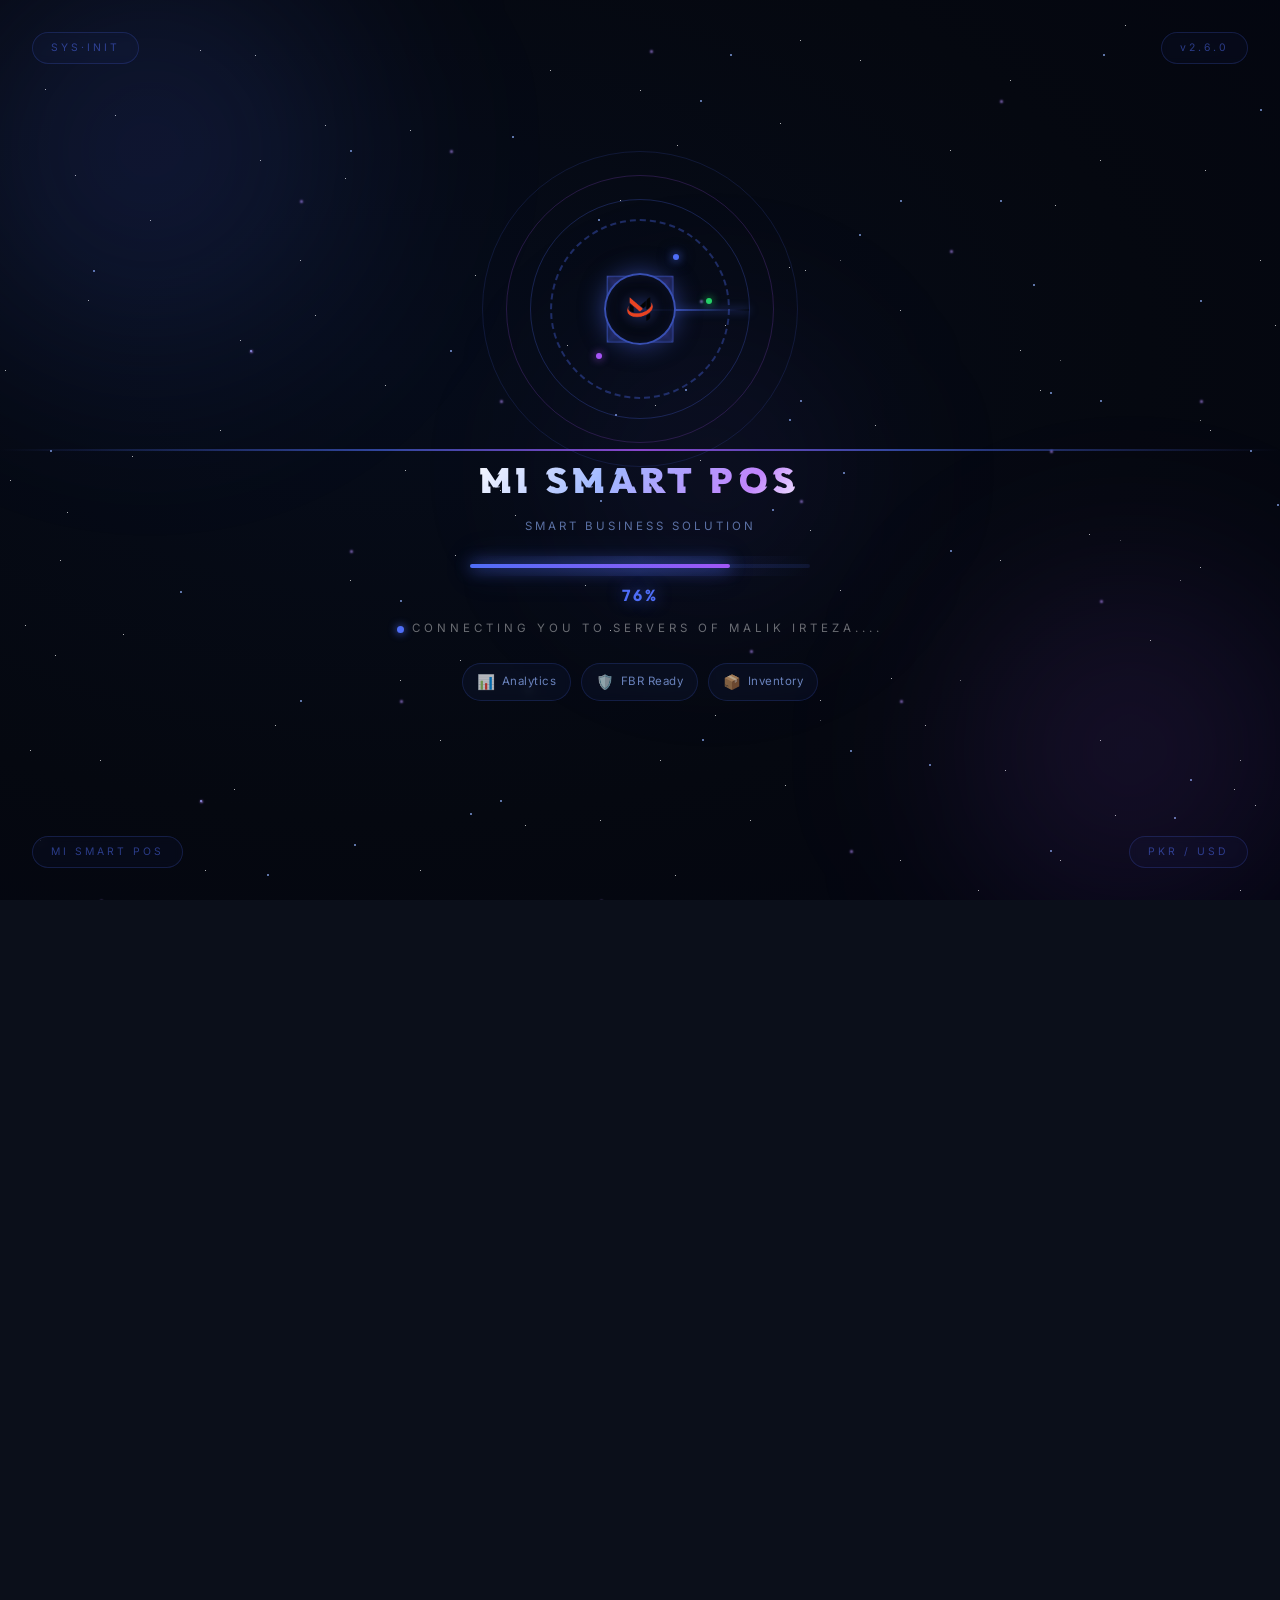
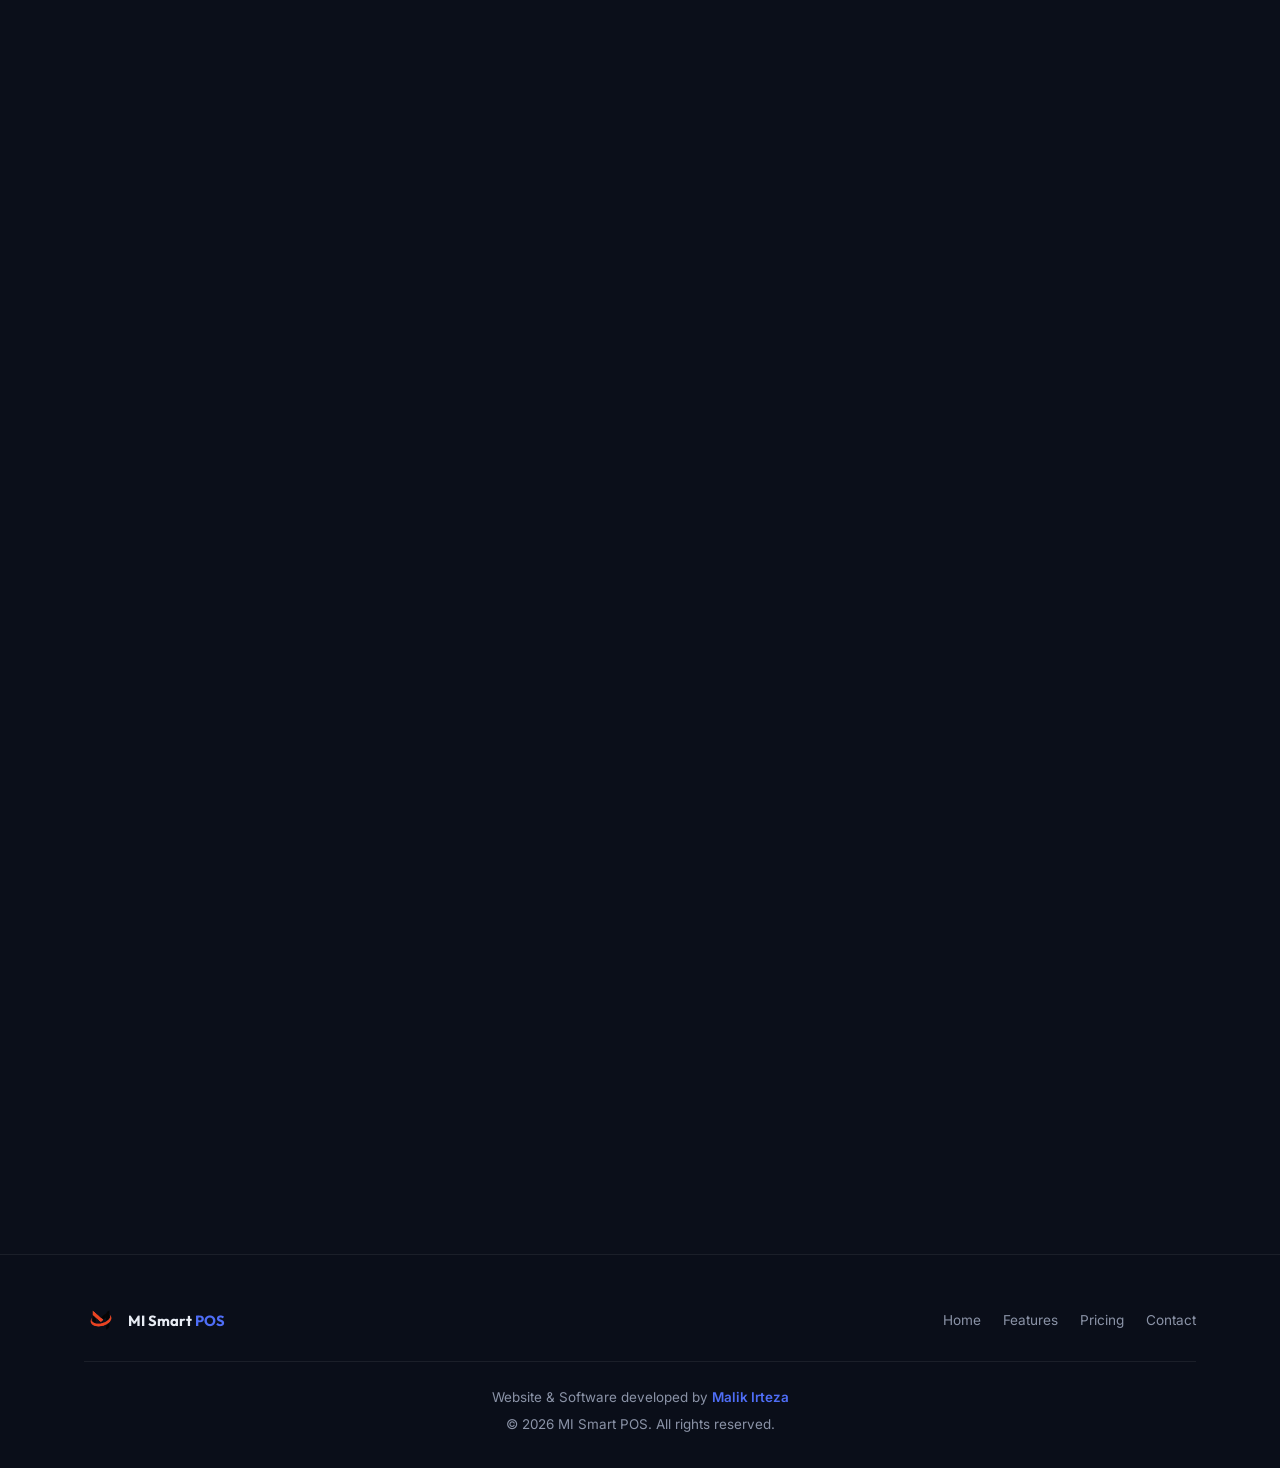
==== commit a7544b2d: "Modify pricing details in index.html Updated pricing information and added installation charges." ====
--- a/index.html
+++ b/index.html
@@ -247,10 +247,10 @@
                     <p class="price-desc">One-time payment, lifetime access</p>
                     <div class="price-amounts">
                         <div class="price-row"><span class="price-currency">USD</span><span
-                                class="price-value">$72</span></div>
+                                class="price-value">$110</span></div>
                         <div class="price-divider">or</div>
                         <div class="price-row"><span class="price-currency">PKR</span><span
-                                class="price-value">30,000</span></div>
+                                class="price-value">30,000 + 5500 Installation Charges</span></div>
                     </div>
                     <span class="price-period">One-Time Payment</span>
                     <ul class="price-list">
@@ -274,7 +274,7 @@
                                 class="price-value">$10</span></div>
                         <div class="price-divider">or</div>
                         <div class="price-row"><span class="price-currency">PKR</span><span
-                                class="price-value">2,500 + 10000 Installation Charges</span></div>
+                                class="price-value">2,500 + 12,000 Installation Charges</span></div>
                     </div>
                     <span class="price-period">Per Month</span>
                     <ul class="price-list">
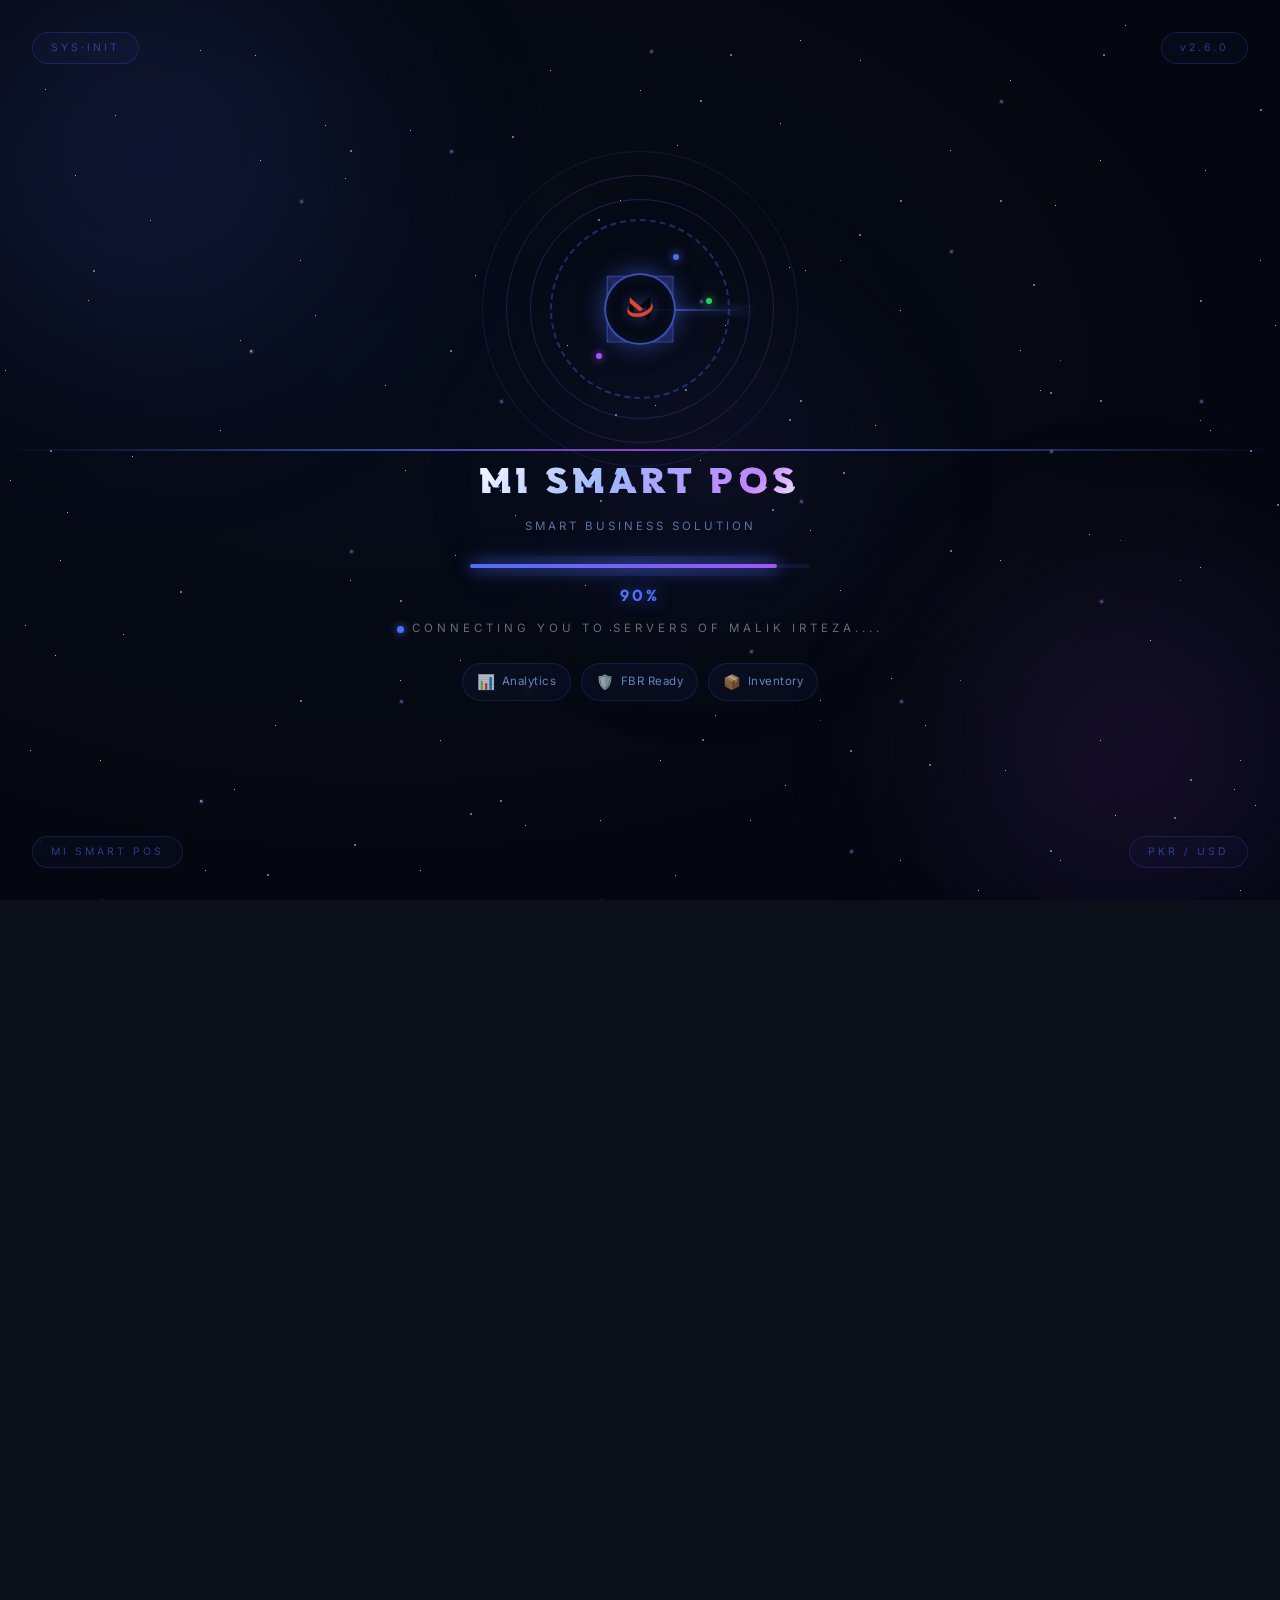
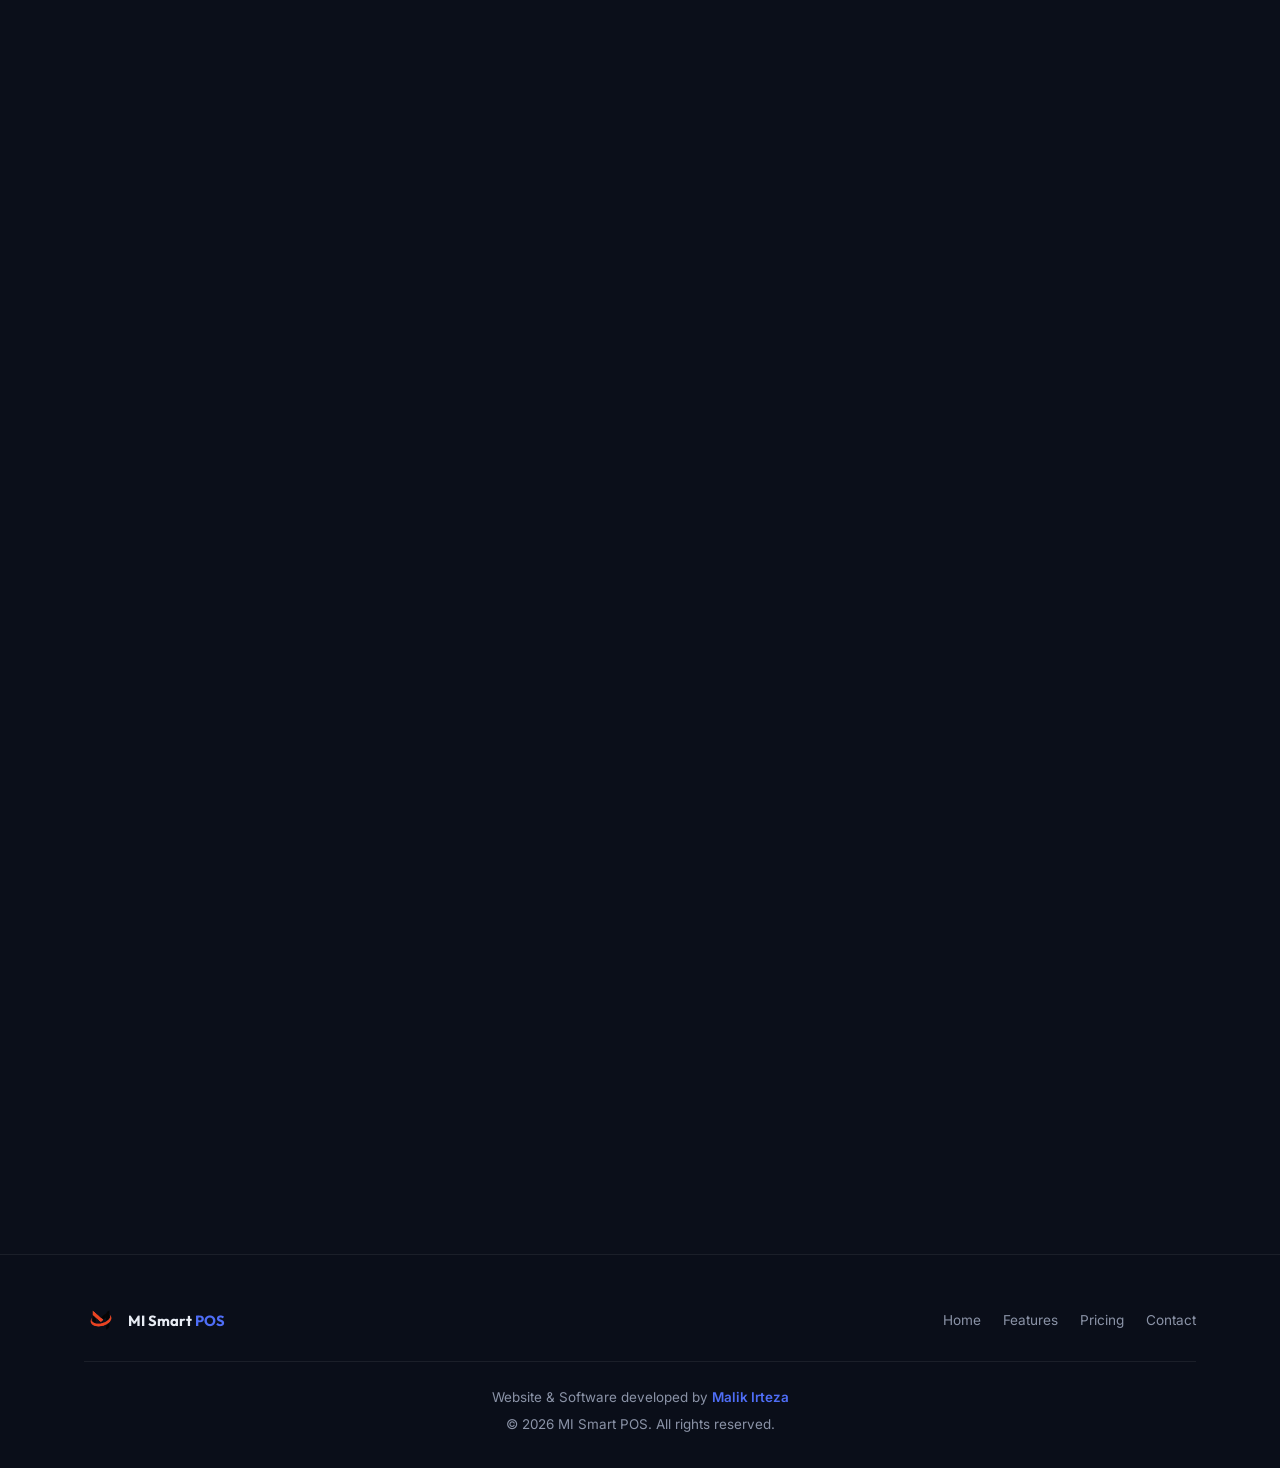
==== commit 5a54affd: "Update index.html" ====
--- a/index.html
+++ b/index.html
@@ -247,10 +247,10 @@
                     <p class="price-desc">One-time payment, lifetime access</p>
                     <div class="price-amounts">
                         <div class="price-row"><span class="price-currency">USD</span><span
-                                class="price-value">$110</span></div>
+                                class="price-value">$72</span></div>
                         <div class="price-divider">or</div>
                         <div class="price-row"><span class="price-currency">PKR</span><span
-                                class="price-value">30,000 + 5500 Installation Charges</span></div>
+                                class="price-value">30,000 + Installation Charges</span></div>
                     </div>
                     <span class="price-period">One-Time Payment</span>
                     <ul class="price-list">
@@ -274,7 +274,7 @@
                                 class="price-value">$10</span></div>
                         <div class="price-divider">or</div>
                         <div class="price-row"><span class="price-currency">PKR</span><span
-                                class="price-value">2,500 + 12,000 Installation Charges</span></div>
+                                class="price-value">2,500 + 12,000 Installtion Charges</span></div>
                     </div>
                     <span class="price-period">Per Month</span>
                     <ul class="price-list">
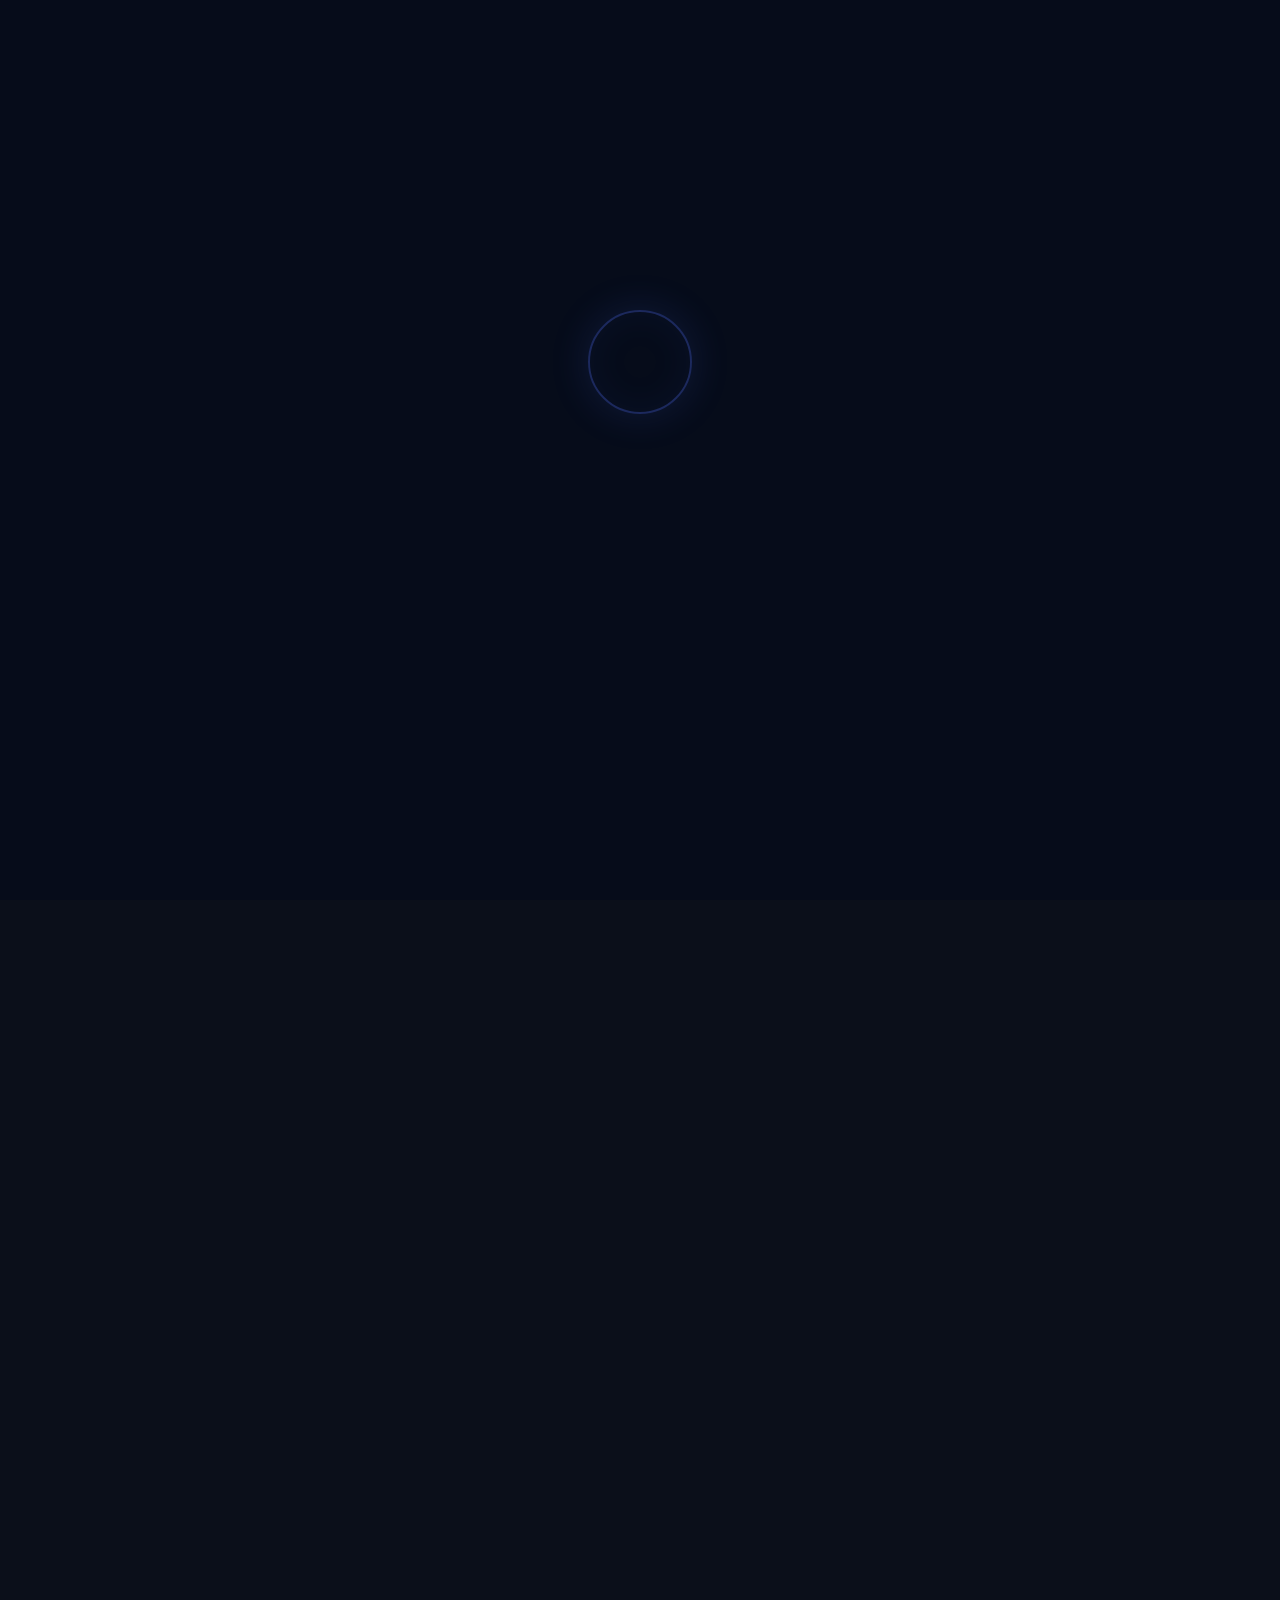
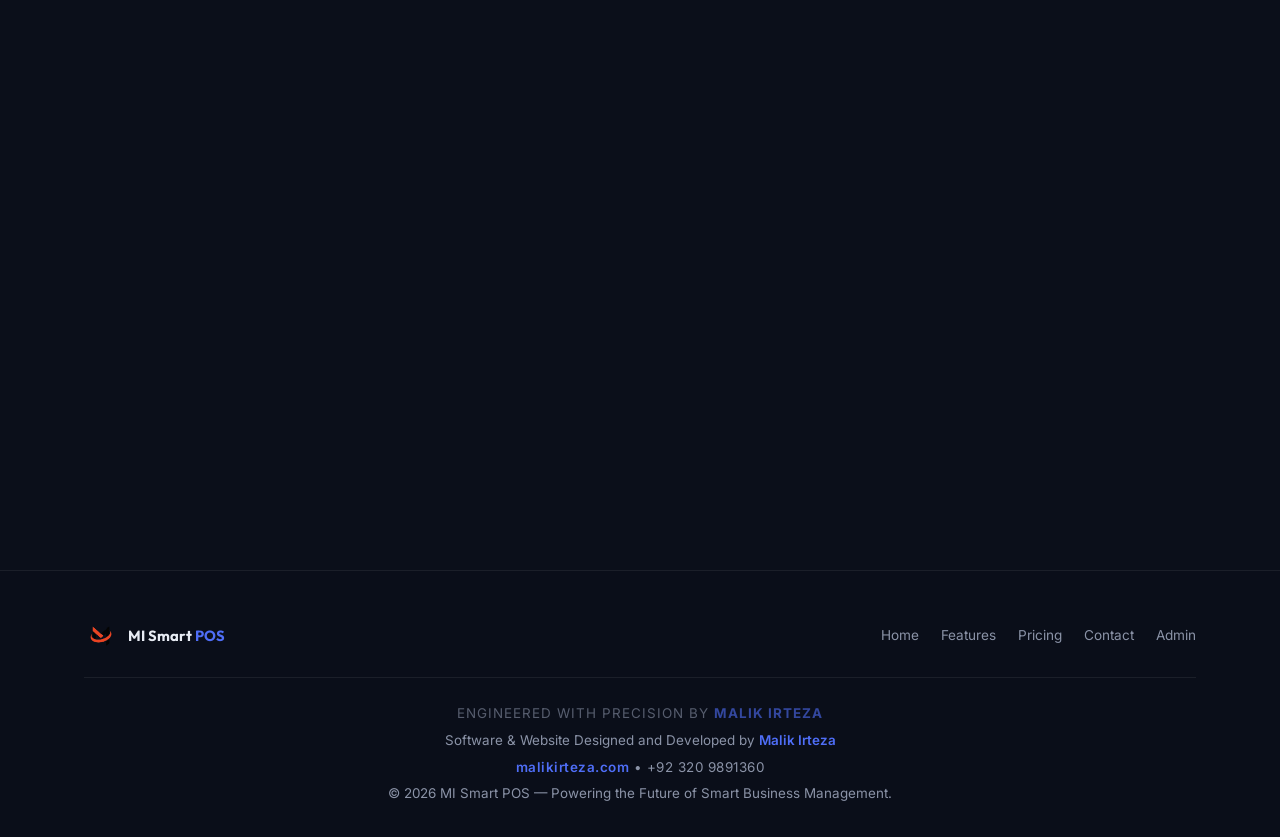
==== commit 2ee3e873: "Add files via upload" ====
--- a/index.html
+++ b/index.html
@@ -23,102 +23,30 @@
         href="https://fonts.googleapis.com/css2?family=Inter:wght@300;400;500;600;700;800&family=Outfit:wght@400;500;600;700;800&display=swap"
         rel="stylesheet">
     <link rel="stylesheet" href="style.css">
+    <script src="https://cdnjs.cloudflare.com/ajax/libs/three.js/r128/three.min.js"></script>
+    <script src="https://cdnjs.cloudflare.com/ajax/libs/gsap/3.12.5/gsap.min.js"></script>
 </head>
 
 <body>
 
-    <!-- ===== PAGE LOADER ===== -->
-    <div class="loader-overlay" id="page-loader">
-
-        <!-- Star field — 4 layers of CSS-generated stars -->
-        <div class="loader-stars s1"></div>
-        <div class="loader-stars s2"></div>
-        <div class="loader-stars s3"></div>
-        <div class="loader-stars s4"></div>
-
-        <!-- Shooting Stars -->
-        <div class="shooting-star"></div>
-        <div class="shooting-star"></div>
-        <div class="shooting-star"></div>
-        <div class="shooting-star"></div>
-        <div class="shooting-star"></div>
-
-        <!-- Nebula ambient glows -->
-        <div class="loader-nebula n1"></div>
-        <div class="loader-nebula n2"></div>
-        <div class="loader-nebula n3"></div>
-
-        <!-- HUD Corner labels -->
-        <div class="loader-hud-tl">SYS·INIT</div>
-        <div class="loader-hud-tr">v2.6.0</div>
-        <div class="loader-hud-bl">MI SMART POS</div>
-        <div class="loader-hud-br">PKR / USD</div>
-
-        <!-- Horizontal scan line -->
-        <div class="loader-scanline"></div>
-
-        <!-- Main loader content -->
-        <div class="loader-content">
-
-            <!-- Radar / 3D Scene -->
-            <div class="loader-radar">
-                <div class="radar-ring r1"></div>
-                <div class="radar-ring r2"></div>
-                <div class="radar-ring r3"></div>
-                <div class="radar-ring r4"></div>
-                <div class="radar-sweep"></div>
-                <div class="radar-blip b1"></div>
-                <div class="radar-blip b2"></div>
-                <div class="radar-blip b3"></div>
-
-                <!-- 3D spinning cube -->
-                <div class="cube-scene">
-                    <div class="cube">
-                        <div class="cube-face front"></div>
-                        <div class="cube-face back"></div>
-                        <div class="cube-face right"></div>
-                        <div class="cube-face left"></div>
-                        <div class="cube-face top"></div>
-                        <div class="cube-face bottom"></div>
-                    </div>
-                </div>
-
-                <!-- Logo ring -->
-                <div class="loader-logo-ring">
-                    <img src="assets/logo.png" alt="MI Smart POS" class="loader-logo-scifi">
-                </div>
-            </div>
-
-            <!-- Brand name with glitch effect -->
-            <div class="loader-brand">
-                <span class="loader-brand-main" data-text="MI SMART POS">MI SMART POS</span>
-                <span class="loader-brand-sub">Smart Business Solution</span>
-            </div>
-
-            <!-- Progress bar -->
-            <div class="loader-track-scifi">
-                <div class="loader-fill-scifi" id="loader-progress"></div>
-                <div class="loader-track-glow"></div>
-            </div>
-
-            <!-- Percent / status -->
-            <div class="loader-percent-scifi" id="loader-percent">0%</div>
-
-            <!-- Status row -->
-            <div class="loader-status-row">
-                <span class="loader-status-dot"></span>
-                <span class="loader-text-scifi" id="loader-status">Connecting you to Servers of Malik Irteza....</span>
-            </div>
-
-            <!-- Feature chips -->
-            <div class="loader-chips">
-                <div class="loader-chip"><span class="chip-icon">📊</span>Analytics</div>
-                <div class="loader-chip"><span class="chip-icon">🛡️</span>FBR Ready</div>
-                <div class="loader-chip"><span class="chip-icon">📦</span>Inventory</div>
-            </div>
-
-        </div><!-- /loader-content -->
-    </div><!-- /page-loader -->
+    <!-- ===== PREMIUM LOADER ===== -->
+    <div class="preloader" id="preloader">
+        <canvas id="loader-canvas"></canvas>
+        <div class="preloader-overlay">
+            <div class="preloader-center">
+                <div class="preloader-logo-wrap" id="loader-logo">
+                    <div class="preloader-logo-ring"></div>
+                    <img src="assets/logo.png" alt="MI Smart POS" class="preloader-logo">
+                </div>
+                <h1 class="preloader-title" id="loader-title">MI SMART POS</h1>
+                <p class="preloader-sub" id="loader-sub">Smart Business Solution</p>
+                <div class="preloader-progress-track" id="loader-track">
+                    <div class="preloader-progress-fill" id="loader-fill"></div>
+                </div>
+                <p class="preloader-status" id="loader-status">Connecting You to Servers Of Malik Irteza</p>
+            </div>
+        </div>
+    </div>
 
     <!-- ============================================================
        CUSTOM CURSOR
@@ -142,10 +70,13 @@
                 <li><a href="#hero" class="nav-link active">Home</a></li>
                 <li><a href="#features" class="nav-link">Features</a></li>
                 <li><a href="#pricing" class="nav-link">Pricing</a></li>
+                <li><a href="#variants" class="nav-link">Variants</a></li>
+                <li><a href="#hardware" class="nav-link">Hardware</a></li>
                 <li><a href="#screenshots" class="nav-link">Screenshots</a></li>
                 <li><a href="#contact" class="nav-link">Contact</a></li>
+                <li><a href="admin.html" class="nav-link admin-link" title="Admin Panel">Admin</a></li>
                 <li><a href="https://wa.me/923325900007?text=I%20want%20to%20buy%20MI%20Smart%20POS" target="_blank"
-                        class="nav-btn">Buy Now</a></li>
+                        class="nav-btn wa-link">Buy Now</a></li>
             </ul>
         </div>
     </nav>
@@ -164,7 +95,7 @@
                     for Pakistan businesses with custom branding and powerful analytics.</p>
                 <div class="hero-btns anim">
                     <a href="https://wa.me/923325900007?text=I%20want%20to%20buy%20MI%20Smart%20POS" target="_blank"
-                        class="btn btn-primary" id="hero-buy">
+                        class="btn btn-primary wa-link" id="hero-buy">
                         <span class="btn-shine"></span>Buy Now
                     </a>
                     <button class="btn btn-outline" id="hero-ss" onclick="openModal()">View Screenshots</button>
@@ -240,54 +171,198 @@
                 <h2>Simple, Transparent <span class="gradient-text">Pricing</span></h2>
                 <p>No hidden fees. Choose what fits your business.</p>
             </div>
-            <div class="price-grid">
-                <div class="price-card featured tilt anim">
+
+            <div class="price-type-label anim">One Time Payments</div>
+            <div class="price-grid" id="price-grid-ot">
+                <div class="price-card featured tilt anim" data-plan="ot-standard">
                     <div class="price-badge">Most Popular</div>
-                    <h3>Lifetime License</h3>
-                    <p class="price-desc">One-time payment, lifetime access</p>
-                    <div class="price-amounts">
-                        <div class="price-row"><span class="price-currency">USD</span><span
-                                class="price-value">$72</span></div>
-                        <div class="price-divider">or</div>
-                        <div class="price-row"><span class="price-currency">PKR</span><span
-                                class="price-value">30,000 + Installation Charges</span></div>
+                    <div class="plan-icon">📌</div>
+                    <h3 class="plan-name">STANDARD</h3>
+                    <p class="price-accounts plan-accounts">1 User Account</p>
+                    <p class="price-desc plan-desc">Perfect for small shops and retail stores. Enjoy lightning-fast billing, inventory management, sales reports, barcode support, and receipt printing in a fully offline POS system. Simple, reliable, and easy to use.</p>
+                    <div class="price-amounts">
+                        <div class="price-row">
+                            <span class="price-currency">PKR</span>
+                            <span class="price-value plan-price" data-field="ot-price">30,000</span>
+                        </div>
+                        <div class="price-divider plan-install">+ Installation Charges</div>
                     </div>
                     <span class="price-period">One-Time Payment</span>
-                    <ul class="price-list">
-                        <li>✓ Full POS System</li>
-                        <li>✓ FBR Integration</li>
-                        <li>✓ Custom Branding</li>
-                        <li>✓ Sales Reports</li>
-                        <li>✓ Inventory Management</li>
-                        <li>✓ Lifetime Updates</li>
-                        <li>✓ Priority Support</li>
-                    </ul>
-                    <a href="https://wa.me/923325900007?text=I%20want%20to%20buy%20MI%20Smart%20POS%20-%20Lifetime"
-                        target="_blank" class="btn btn-primary btn-block"><span class="btn-shine"></span>Get Lifetime
-                        Access</a>
-                </div>
-                <div class="price-card tilt anim">
-                    <h3>Monthly Plan</h3>
-                    <p class="price-desc">Flexible monthly subscription</p>
-                    <div class="price-amounts">
-                        <div class="price-row"><span class="price-currency">USD</span><span
-                                class="price-value">$10</span></div>
-                        <div class="price-divider">or</div>
-                        <div class="price-row"><span class="price-currency">PKR</span><span
-                                class="price-value">2,500 + 12,000 Installtion Charges</span></div>
+                    <a href="#" target="_blank" class="btn btn-primary btn-block wa-link"><span class="btn-shine"></span>Get Standard</a>
+                </div>
+                <div class="price-card tilt anim" data-plan="ot-premium">
+                    <div class="plan-icon">⭐</div>
+                    <h3 class="plan-name">PREMIUM</h3>
+                    <p class="price-accounts plan-accounts">1 Admin + 1 Cashier Account + 1 Cashier Account Free</p>
+                    <p class="price-desc plan-desc">Designed for growing businesses that need multiple users and better control. Includes advanced reporting, purchase management, supplier management, stock alerts, and role-based access to streamline daily operations.</p>
+                    <div class="price-amounts">
+                        <div class="price-row">
+                            <span class="price-currency">PKR</span>
+                            <span class="price-value plan-price" data-field="ot-price">35,000</span>
+                        </div>
+                        <div class="price-divider plan-install">+ Installation Charges</div>
+                    </div>
+                    <span class="price-period">One-Time Payment</span>
+                    <a href="#" target="_blank" class="btn btn-outline btn-block wa-link">Get Premium</a>
+                </div>
+                <div class="price-card tilt anim" data-plan="ot-enterprise">
+                    <div class="plan-icon">👑</div>
+                    <h3 class="plan-name">ENTERPRISE</h3>
+                    <p class="price-accounts plan-accounts">Unlimited User Accounts</p>
+                    <p class="price-desc plan-desc">The ultimate solution for distributors, wholesalers, supermarkets, and multi-branch businesses. Includes unlimited users, warehouse management, distributor operations, FBR integration, cloud synchronization, custom modules, and dedicated support for enterprise-level growth.</p>
+                    <div class="price-amounts">
+                        <div class="price-row">
+                            <span class="price-currency"></span>
+                            <span class="price-value price-contact">According to Devices</span>
+                        </div>
+                        <div class="price-divider plan-install price-custom-note">Pricing is customized according to the number of devices and business requirements.</div>
+                    </div>
+                    <a href="#" target="_blank" class="btn btn-outline btn-block wa-link">Contact Us</a>
+                </div>
+            </div>
+
+            <div class="price-type-label anim" style="margin-top:50px">Monthly Plans</div>
+            <div class="price-grid" id="price-grid-mo">
+                <div class="price-card featured tilt anim" data-plan="mo-standard">
+                    <div class="price-badge">Most Popular</div>
+                    <div class="plan-icon">📌</div>
+                    <h3 class="plan-name">STANDARD</h3>
+                    <p class="price-accounts plan-accounts">1 User Account</p>
+                    <p class="price-desc plan-desc">Perfect for small shops and retail stores. Enjoy lightning-fast billing, inventory management, sales reports, barcode support, and receipt printing in a fully offline POS system. Simple, reliable, and easy to use.</p>
+                    <div class="price-amounts">
+                        <div class="price-row">
+                            <span class="price-currency">PKR</span>
+                            <span class="price-value plan-price" data-field="mo-price">2,500</span>
+                        </div>
+                        <div class="price-divider plan-install">+ Installation Charges</div>
                     </div>
                     <span class="price-period">Per Month</span>
-                    <ul class="price-list">
-                        <li>✓ Full POS System</li>
-                        <li>✓ FBR Integration</li>
-                        <li>✓ Custom Branding</li>
-                        <li>✓ Sales Reports</li>
-                        <li>✓ Inventory Management</li>
-                        <li>✓ Monthly Updates</li>
-                        <li>✓ Email Support</li>
-                    </ul>
-                    <a href="https://wa.me/923325900007?text=I%20want%20to%20buy%20MI%20Smart%20POS%20-%20Monthly"
-                        target="_blank" class="btn btn-outline btn-block">Start Monthly Plan</a>
+                    <a href="#" target="_blank" class="btn btn-primary btn-block wa-link"><span class="btn-shine"></span>Get Standard</a>
+                </div>
+                <div class="price-card tilt anim" data-plan="mo-premium">
+                    <div class="plan-icon">⭐</div>
+                    <h3 class="plan-name">PREMIUM</h3>
+                    <p class="price-accounts plan-accounts">1 Admin + 1 Cashier Account + 1 Cashier Account Free</p>
+                    <p class="price-desc plan-desc">Designed for growing businesses that need multiple users and better control. Includes advanced reporting, purchase management, supplier management, stock alerts, and role-based access to streamline daily operations.</p>
+                    <div class="price-amounts">
+                        <div class="price-row">
+                            <span class="price-currency">PKR</span>
+                            <span class="price-value plan-price" data-field="mo-price">6,999</span>
+                        </div>
+                        <div class="price-divider plan-install">+ Installation Charges</div>
+                    </div>
+                    <span class="price-period">Per Month</span>
+                    <a href="#" target="_blank" class="btn btn-outline btn-block wa-link">Get Premium</a>
+                </div>
+                <div class="price-card tilt anim" data-plan="mo-enterprise">
+                    <div class="plan-icon">👑</div>
+                    <h3 class="plan-name">ENTERPRISE</h3>
+                    <p class="price-accounts plan-accounts">Unlimited User Accounts</p>
+                    <p class="price-desc plan-desc">The ultimate solution for distributors, wholesalers, supermarkets, and multi-branch businesses. Includes unlimited users, warehouse management, distributor operations, FBR integration, cloud synchronization, custom modules, and dedicated support for enterprise-level growth.</p>
+                    <div class="price-amounts">
+                        <div class="price-row">
+                            <span class="price-currency"></span>
+                            <span class="price-value price-contact">According to Devices</span>
+                        </div>
+                        <div class="price-divider plan-install price-custom-note">Pricing is customized according to the number of devices and business requirements.</div>
+                    </div>
+                    <a href="#" target="_blank" class="btn btn-outline btn-block wa-link">Contact Us</a>
+                </div>
+            </div>
+        </div>
+    </section>
+
+    <!-- ===== VARIANTS ===== -->
+    <section id="variants" class="section variants">
+        <div class="container">
+            <div class="section-head anim"><span class="tag">Variants</span>
+                <h2>POS Variants for Every <span class="gradient-text">Business</span></h2>
+                <p>Tailored POS solutions designed for your industry.</p>
+            </div>
+            <div class="variant-grid" id="variant-grid">
+                <div class="variant-card tilt anim" data-variant="restaurant">
+                    <div class="variant-icon-wrap"><span class="variant-icon">🍽️</span></div>
+                    <h3 class="variant-name">Restaurant POS</h3>
+                    <p class="variant-desc">Complete restaurant management with table layout, kitchen orders, and billing.</p>
+                    <span class="variant-badge variant-badge-green">Available</span>
+                </div>
+                <div class="variant-card tilt anim" data-variant="mart">
+                    <div class="variant-icon-wrap"><span class="variant-icon">🛒</span></div>
+                    <h3 class="variant-name">Mart POS</h3>
+                    <p class="variant-desc">Retail and supermarket POS with barcode scanning and inventory tracking.</p>
+                    <span class="variant-badge variant-badge-green">Available</span>
+                </div>
+                <div class="variant-card tilt anim" data-variant="bakery">
+                    <div class="variant-icon-wrap"><span class="variant-icon">🥖</span></div>
+                    <h3 class="variant-name">Bakery POS</h3>
+                    <p class="variant-desc">Bakery-specific billing with weight-based pricing and recipe management.</p>
+                    <span class="variant-badge variant-badge-yellow">Coming Soon</span>
+                </div>
+                <div class="variant-card tilt anim" data-variant="distributor">
+                    <div class="variant-icon-wrap"><span class="variant-icon">🚚</span></div>
+                    <h3 class="variant-name">Distributor POS</h3>
+                    <p class="variant-desc">Wholesale distribution POS with bulk pricing and delivery management.</p>
+                    <span class="variant-badge variant-badge-purple">Premium</span>
+                </div>
+                <div class="variant-card tilt anim" data-variant="salon">
+                    <div class="variant-icon-wrap"><span class="variant-icon">💇</span></div>
+                    <h3 class="variant-name">Salon POS</h3>
+                    <p class="variant-desc">Salon and spa POS with appointment booking and service management.</p>
+                    <span class="variant-badge variant-badge-blue">Enterprise</span>
+                </div>
+                <div class="variant-card tilt anim" data-variant="pharmacy">
+                    <div class="variant-icon-wrap"><span class="variant-icon">💊</span></div>
+                    <h3 class="variant-name">Pharmacy POS</h3>
+                    <p class="variant-desc">Pharmacy POS with expiry tracking, prescription management, and GST.</p>
+                    <span class="variant-badge variant-badge-blue">Enterprise</span>
+                </div>
+            </div>
+        </div>
+    </section>
+
+    <!-- ===== HARDWARE ===== -->
+    <section id="hardware" class="section hardware">
+        <div class="container">
+            <div class="section-head anim"><span class="tag">Hardware</span>
+                <h2>POS Hardware for Your <span class="gradient-text">Business</span></h2>
+                <p>Professional-grade hardware to power your POS system.</p>
+            </div>
+            <div class="hardware-grid" id="hardware-grid">
+                <div class="hardware-card tilt anim" data-hardware="scanner">
+                    <div class="hardware-icon-wrap"><span class="hardware-icon">📷</span></div>
+                    <h3 class="hardware-name">Barcode Scanner</h3>
+                    <p class="hardware-desc">High-speed barcode scanner for quick product scanning at checkout.</p>
+                    <span class="hardware-badge hardware-badge-green">In Stock</span>
+                </div>
+                <div class="hardware-card tilt anim" data-hardware="barcode-gen">
+                    <div class="hardware-icon-wrap"><span class="hardware-icon">🏷️</span></div>
+                    <h3 class="hardware-name">Barcode Generator</h3>
+                    <p class="hardware-desc">Create and print custom barcodes for your product inventory.</p>
+                    <span class="hardware-badge hardware-badge-green">In Stock</span>
+                </div>
+                <div class="hardware-card tilt anim" data-hardware="thermal">
+                    <div class="hardware-icon-wrap"><span class="hardware-icon">🧾</span></div>
+                    <h3 class="hardware-name">Thermal Printer</h3>
+                    <p class="hardware-desc">High-speed thermal receipt printer with reliable performance.</p>
+                    <span class="hardware-badge hardware-badge-green">In Stock</span>
+                </div>
+                <div class="hardware-card tilt anim" data-hardware="a4-printer">
+                    <div class="hardware-icon-wrap"><span class="hardware-icon">🖨️</span></div>
+                    <h3 class="hardware-name">A4 Printer</h3>
+                    <p class="hardware-desc">Multifunction A4 printer for invoices, reports, and documents.</p>
+                    <span class="hardware-badge hardware-badge-blue">Available</span>
+                </div>
+                <div class="hardware-card tilt anim" data-hardware="pos-terminal">
+                    <div class="hardware-icon-wrap"><span class="hardware-icon">💻</span></div>
+                    <h3 class="hardware-name">POS Terminal</h3>
+                    <p class="hardware-desc">All-in-one POS terminal with touchscreen and built-in printer.</p>
+                    <span class="hardware-badge hardware-badge-blue">Available</span>
+                </div>
+                <div class="hardware-card tilt anim" data-hardware="cash-drawer">
+                    <div class="hardware-icon-wrap"><span class="hardware-icon">💰</span></div>
+                    <h3 class="hardware-name">Cash Drawer</h3>
+                    <p class="hardware-desc">Secure cash drawer with automatic release on transaction completion.</p>
+                    <span class="hardware-badge hardware-badge-blue">Available</span>
                 </div>
             </div>
         </div>
@@ -331,9 +406,9 @@
                 <p>Reach out on WhatsApp — we'll get you set up instantly.</p>
                 <div class="cta-btns">
                     <a href="https://wa.me/923325900007?text=I%20want%20to%20buy%20MI%20Smart%20POS" target="_blank"
-                        class="btn btn-wa"><span class="btn-shine"></span>💬 WhatsApp — Primary</a>
+                        class="btn btn-wa wa-link-primary"><span class="btn-shine"></span>💬 WhatsApp — Primary</a>
                     <a href="https://wa.me/923162905672?text=I%20want%20to%20buy%20MI%20Smart%20POS" target="_blank"
-                        class="btn btn-wa-alt">💬 WhatsApp — Secondary</a>
+                        class="btn btn-wa-alt wa-link-secondary">💬 WhatsApp — Secondary</a>
                 </div>
             </div>
         </div>
@@ -345,15 +420,16 @@
             <div class="footer-brand"><img src="assets/logo.png" alt="MI Smart POS" class="footer-logo"><span>MI Smart
                     <span class="accent">POS</span></span></div>
             <div class="footer-nav"><a href="#hero">Home</a><a href="#features">Features</a><a
-                    href="#pricing">Pricing</a><a href="#contact">Contact</a></div>
+                    href="#pricing">Pricing</a><a href="#contact">Contact</a><a href="admin.html">Admin</a></div>
         </div>
         <div class="container">
             <div class="footer-line"></div>
         </div>
         <div class="container footer-bottom">
-            <p>Website & Software developed by <a href="https://malikirteza.github.io/" target="_blank">Malik Irteza</a>
-            </p>
-            <p class="copy">© 2026 MI Smart POS. All rights reserved.</p>
+            <p class="footer-credit">Engineered with Precision by <a href="https://malikirteza.com/" target="_blank"><strong>Malik Irteza</strong></a></p>
+            <p>Software & Website Designed and Developed by <a href="https://malikirteza.com/" target="_blank">Malik Irteza</a></p>
+            <p class="footer-contact"><a href="https://malikirteza.com/" target="_blank">malikirteza.com</a> &bull; +92 320 9891360</p>
+            <p class="copy">© 2026 MI Smart POS &mdash; Powering the Future of Smart Business Management.</p>
         </div>
     </footer>
 
@@ -363,6 +439,7 @@
         <span class="theme-icon theme-icon-moon">🌙</span>
     </button>
 
+    <script src="loader.js"></script>
     <script src="script.js"></script>
 </body>
 
--- a/style.css
+++ b/style.css
@@ -43,607 +43,130 @@
 .accent{color:var(--primary)}
 .gradient-text{background:var(--grad);-webkit-background-clip:text;-webkit-text-fill-color:transparent;background-clip:text}
 
-/* ============ LOADER — CINEMATIC 3D DESIGN ============ */
-
-/* --- Star shadow helper function via CSS custom properties --- */
-:root {
-  --star-color-1: rgba(255,255,255,0.9);
-  --star-color-2: rgba(147,180,255,0.85);
-  --star-color-3: rgba(180,140,255,0.75);
-}
-
-/* Multi-layer starfield using box-shadow trick */
-.loader-stars {
-  position: absolute;
-  inset: 0;
-  pointer-events: none;
-  border-radius: 50%;
-}
-
-/* Layer 1 — tiny white stars (densest) */
-.loader-stars.s1 {
-  width: 1px; height: 1px;
-  background: transparent;
-  box-shadow:
-    /* 150 stars - white tiny */
-    45px 89px 0 var(--star-color-1),    132px 456px 0 var(--star-color-1),
-    780px 123px 0 var(--star-color-1),  1200px 567px 0 var(--star-color-1),
-    234px 789px 0 var(--star-color-1),  567px 345px 0 var(--star-color-1),
-    891px 678px 0 var(--star-color-1),  1400px 234px 0 var(--star-color-1),
-    67px 512px 0 var(--star-color-1),   345px 178px 0 var(--star-color-1),
-    978px 890px 0 var(--star-color-1),  1567px 456px 0 var(--star-color-1),
-    123px 634px 0 var(--star-color-1),  789px 267px 0 var(--star-color-1),
-    1234px 789px 0 var(--star-color-1), 456px 923px 0 var(--star-color-1),
-    88px 300px 0 var(--star-color-1),   677px 145px 0 var(--star-color-1),
-    1089px 534px 0 var(--star-color-1), 1700px 700px 0 var(--star-color-1),
-    200px 50px 0 var(--star-color-1),   400px 680px 0 var(--star-color-1),
-    600px 820px 0 var(--star-color-1),  800px 40px 0 var(--star-color-1),
-    1000px 560px 0 var(--star-color-1), 1300px 120px 0 var(--star-color-1),
-    30px 750px 0 var(--star-color-1),   500px 490px 0 var(--star-color-1),
-    700px 930px 0 var(--star-color-1),  900px 310px 0 var(--star-color-1),
-    1100px 740px 0 var(--star-color-1), 1500px 860px 0 var(--star-color-1),
-    150px 220px 0 var(--star-color-1),  350px 580px 0 var(--star-color-1),
-    550px 70px 0 var(--star-color-1),   750px 820px 0 var(--star-color-1),
-    950px 150px 0 var(--star-color-1),  1150px 640px 0 var(--star-color-1),
-    1350px 380px 0 var(--star-color-1), 1650px 220px 0 var(--star-color-1),
-    20px 910px 0 var(--star-color-1),   220px 430px 0 var(--star-color-1),
-    420px 870px 0 var(--star-color-1),  620px 200px 0 var(--star-color-1),
-    820px 700px 0 var(--star-color-1),  1020px 350px 0 var(--star-color-1),
-    1220px 900px 0 var(--star-color-1), 1420px 500px 0 var(--star-color-1),
-    1620px 100px 0 var(--star-color-1), 1820px 600px 0 var(--star-color-1),
-    75px 175px 0 var(--star-color-1),   275px 725px 0 var(--star-color-1),
-    475px 275px 0 var(--star-color-1),  675px 875px 0 var(--star-color-1),
-    875px 425px 0 var(--star-color-1),  1075px 975px 0 var(--star-color-1),
-    1275px 325px 0 var(--star-color-1), 1475px 775px 0 var(--star-color-1),
-    1675px 525px 0 var(--star-color-1), 1875px 125px 0 var(--star-color-1),
-    55px 655px 0 var(--star-color-1),   255px 55px 0 var(--star-color-1),
-    455px 555px 0 var(--star-color-1),  655px 405px 0 var(--star-color-1),
-    855px 955px 0 var(--star-color-1),  1055px 205px 0 var(--star-color-1),
-    1255px 805px 0 var(--star-color-1), 1455px 155px 0 var(--star-color-1),
-    1655px 705px 0 var(--star-color-1), 1855px 355px 0 var(--star-color-1),
-    10px 480px 0 var(--star-color-1),   210px 980px 0 var(--star-color-1),
-    410px 130px 0 var(--star-color-1),  610px 630px 0 var(--star-color-1),
-    810px 530px 0 var(--star-color-1),  1010px 80px 0 var(--star-color-1),
-    1210px 430px 0 var(--star-color-1), 1410px 930px 0 var(--star-color-1),
-    1610px 280px 0 var(--star-color-1), 1810px 780px 0 var(--star-color-1),
-    40px 840px 0 var(--star-color-1),   240px 340px 0 var(--star-color-1),
-    440px 740px 0 var(--star-color-1),  640px 90px 0 var(--star-color-1),
-    840px 590px 0 var(--star-color-1),  1040px 390px 0 var(--star-color-1),
-    1240px 890px 0 var(--star-color-1), 1440px 190px 0 var(--star-color-1),
-    1640px 690px 0 var(--star-color-1), 1840px 290px 0 var(--star-color-1),
-    100px 760px 0 var(--star-color-1),  300px 260px 0 var(--star-color-1),
-    500px 960px 0 var(--star-color-1),  700px 460px 0 var(--star-color-1),
-    900px 860px 0 var(--star-color-1),  1100px 160px 0 var(--star-color-1),
-    1300px 660px 0 var(--star-color-1), 1600px 960px 0 var(--star-color-1),
-    5px 370px 0 var(--star-color-1),    205px 870px 0 var(--star-color-1),
-    405px 470px 0 var(--star-color-1),  605px 970px 0 var(--star-color-1),
-    805px 270px 0 var(--star-color-1),  1005px 770px 0 var(--star-color-1),
-    1205px 170px 0 var(--star-color-1), 1405px 670px 0 var(--star-color-1),
-    1780px 420px 0 var(--star-color-1), 1900px 850px 0 var(--star-color-1),
-    25px 625px 0 var(--star-color-1),   325px 125px 0 var(--star-color-1),
-    525px 825px 0 var(--star-color-1),  725px 325px 0 var(--star-color-1),
-    925px 725px 0 var(--star-color-1),  1125px 25px 0 var(--star-color-1),
-    1325px 525px 0 var(--star-color-1), 1525px 925px 0 var(--star-color-1),
-    1725px 425px 0 var(--star-color-1), 1925px 225px 0 var(--star-color-1),
-    60px 560px 0 var(--star-color-1),   260px 160px 0 var(--star-color-1),
-    460px 660px 0 var(--star-color-1),  660px 760px 0 var(--star-color-1),
-    860px 60px 0 var(--star-color-1),   1060px 860px 0 var(--star-color-1),
-    1260px 260px 0 var(--star-color-1), 1460px 760px 0 var(--star-color-1),
-    1760px 160px 0 var(--star-color-1), 1960px 560px 0 var(--star-color-1),
-    385px 385px 0 var(--star-color-1),  585px 585px 0 var(--star-color-1),
-    785px 785px 0 var(--star-color-1),  985px 985px 0 var(--star-color-1),
-    115px 115px 0 var(--star-color-1),  315px 315px 0 var(--star-color-1),
-    515px 515px 0 var(--star-color-1),  715px 715px 0 var(--star-color-1),
-    915px 915px 0 var(--star-color-1),  1115px 815px 0 var(--star-color-1),
-    1315px 615px 0 var(--star-color-1), 1515px 415px 0 var(--star-color-1),
-    1715px 815px 0 var(--star-color-1), 1915px 15px 0 var(--star-color-1);
-  animation: moveStars1 20s linear infinite;
-}
-
-/* Layer 2 — medium blue-ish stars */
-.loader-stars.s2 {
-  width: 2px; height: 2px;
-  background: transparent;
-  box-shadow:
-    93px 270px 0 var(--star-color-2),   470px 813px 0 var(--star-color-2),
-    730px 54px 0 var(--star-color-2),   1050px 392px 0 var(--star-color-2),
-    1380px 671px 0 var(--star-color-2), 1710px 248px 0 var(--star-color-2),
-    180px 591px 0 var(--star-color-2),  512px 136px 0 var(--star-color-2),
-    843px 472px 0 var(--star-color-2),  1174px 817px 0 var(--star-color-2),
-    1505px 193px 0 var(--star-color-2), 1836px 538px 0 var(--star-color-2),
-    267px 874px 0 var(--star-color-2),  598px 219px 0 var(--star-color-2),
-    929px 764px 0 var(--star-color-2),  1260px 109px 0 var(--star-color-2),
-    1591px 654px 0 var(--star-color-2), 1922px 299px 0 var(--star-color-2),
-    354px 844px 0 var(--star-color-2),  685px 389px 0 var(--star-color-2),
-    1016px 934px 0 var(--star-color-2), 1347px 479px 0 var(--star-color-2),
-    1678px 924px 0 var(--star-color-2), 441px 964px 0 var(--star-color-2),
-    772px 509px 0 var(--star-color-2),  1103px 54px 0 var(--star-color-2),
-    1434px 599px 0 var(--star-color-2), 1765px 144px 0 var(--star-color-2),
-    528px 689px 0 var(--star-color-2),  859px 234px 0 var(--star-color-2),
-    1190px 779px 0 var(--star-color-2), 1521px 324px 0 var(--star-color-2),
-    1852px 869px 0 var(--star-color-2), 615px 414px 0 var(--star-color-2),
-    946px 959px 0 var(--star-color-2),  1277px 504px 0 var(--star-color-2),
-    1608px 49px 0 var(--star-color-2),  1939px 594px 0 var(--star-color-2),
-    702px 739px 0 var(--star-color-2),  1033px 284px 0 var(--star-color-2),
-    1364px 829px 0 var(--star-color-2), 1695px 374px 0 var(--star-color-2),
-    789px 419px 0 var(--star-color-2),  1120px 964px 0 var(--star-color-2),
-    250px 350px 0 var(--star-color-2),  850px 750px 0 var(--star-color-2),
-    1450px 250px 0 var(--star-color-2), 100px 900px 0 var(--star-color-2),
-    700px 100px 0 var(--star-color-2),  1300px 700px 0 var(--star-color-2),
-    1900px 400px 0 var(--star-color-2), 400px 600px 0 var(--star-color-2),
-    1000px 200px 0 var(--star-color-2), 1600px 800px 0 var(--star-color-2),
-    200px 800px 0 var(--star-color-2),  800px 400px 0 var(--star-color-2),
-    1400px 100px 0 var(--star-color-2), 1800px 900px 0 var(--star-color-2),
-    600px 500px 0 var(--star-color-2),  1200px 300px 0 var(--star-color-2),
-    300px 700px 0 var(--star-color-2),  900px 200px 0 var(--star-color-2),
-    1500px 600px 0 var(--star-color-2), 500px 800px 0 var(--star-color-2),
-    1100px 400px 0 var(--star-color-2), 1700px 50px 0 var(--star-color-2),
-    50px 450px 0 var(--star-color-2),   650px 950px 0 var(--star-color-2),
-    1250px 450px 0 var(--star-color-2), 1850px 650px 0 var(--star-color-2),
-    350px 150px 0 var(--star-color-2),  950px 550px 0 var(--star-color-2),
-    1550px 150px 0 var(--star-color-2), 450px 350px 0 var(--star-color-2),
-    1050px 850px 0 var(--star-color-2), 1650px 350px 0 var(--star-color-2);
-  animation: moveStars2 30s linear infinite;
-}
-
-/* Layer 3 — larger purple twinkling stars */
-.loader-stars.s3 {
-  width: 3px; height: 3px;
-  border-radius: 50%;
-  background: transparent;
-  box-shadow:
-    300px 200px 2px var(--star-color-3),  900px 700px 2px var(--star-color-3),
-    1500px 300px 2px var(--star-color-3), 200px 800px 2px var(--star-color-3),
-    800px 500px 2px var(--star-color-3),  1400px 100px 2px var(--star-color-3),
-    500px 400px 2px var(--star-color-3),  1100px 600px 2px var(--star-color-3),
-    1700px 200px 2px var(--star-color-3), 100px 900px 2px var(--star-color-3),
-    700px 300px 2px var(--star-color-3),  1300px 800px 2px var(--star-color-3),
-    400px 700px 2px var(--star-color-3),  1000px 100px 2px var(--star-color-3),
-    1600px 500px 2px var(--star-color-3), 600px 900px 2px var(--star-color-3),
-    1200px 400px 2px var(--star-color-3), 1800px 700px 2px var(--star-color-3),
-    350px 550px 2px var(--star-color-3),  950px 250px 2px var(--star-color-3),
-    1550px 750px 2px var(--star-color-3), 750px 650px 2px var(--star-color-3),
-    1350px 950px 2px var(--star-color-3), 450px 150px 2px var(--star-color-3),
-    1050px 450px 2px var(--star-color-3), 1650px 850px 2px var(--star-color-3),
-    250px 350px 2px var(--star-color-3),  850px 850px 2px var(--star-color-3),
-    1450px 350px 2px var(--star-color-3), 650px 50px 2px var(--star-color-3);
-  animation: moveStars3 40s linear infinite, twinkle 2s ease-in-out infinite alternate;
-}
-
-/* Layer 4 — extra tiny far-field stars */
-.loader-stars.s4 {
-  width: 1px; height: 1px;
-  background: transparent;
-  box-shadow:
-    1960px 80px 0 rgba(255,255,255,0.6),  1840px 560px 0 rgba(255,255,255,0.5),
-    1720px 340px 0 rgba(255,255,255,0.7), 1600px 820px 0 rgba(255,255,255,0.4),
-    1480px 600px 0 rgba(255,255,255,0.6), 1360px 180px 0 rgba(255,255,255,0.5),
-    1240px 760px 0 rgba(255,255,255,0.8), 1120px 540px 0 rgba(255,255,255,0.4),
-    1940px 720px 0 rgba(200,220,255,0.6), 1820px 200px 0 rgba(200,220,255,0.5),
-    1700px 680px 0 rgba(200,220,255,0.7), 1580px 460px 0 rgba(200,220,255,0.4),
-    1460px 940px 0 rgba(200,220,255,0.6), 1340px 720px 0 rgba(200,220,255,0.5),
-    1880px 380px 0 rgba(255,255,255,0.7), 1760px 860px 0 rgba(255,255,255,0.4),
-    1640px 640px 0 rgba(255,255,255,0.6), 1520px 120px 0 rgba(255,255,255,0.5),
-    1400px 600px 0 rgba(255,255,255,0.8), 1280px 280px 0 rgba(255,255,255,0.4),
-    1900px 500px 0 rgba(220,200,255,0.6), 1780px 980px 0 rgba(220,200,255,0.5),
-    1660px 760px 0 rgba(220,200,255,0.7), 1540px 540px 0 rgba(220,200,255,0.4),
-    1420px 320px 0 rgba(220,200,255,0.6), 1300px 800px 0 rgba(220,200,255,0.5),
-    1180px 580px 0 rgba(255,255,255,0.6), 1060px 360px 0 rgba(255,255,255,0.5),
-    940px 940px 0 rgba(255,255,255,0.7),  820px 720px 0 rgba(255,255,255,0.4),
-    1920px 140px 0 rgba(255,255,255,0.6), 1800px 620px 0 rgba(255,255,255,0.5),
-    1680px 400px 0 rgba(255,255,255,0.8), 1560px 880px 0 rgba(255,255,255,0.4),
-    1440px 160px 0 rgba(255,255,255,0.6), 1320px 640px 0 rgba(255,255,255,0.5),
-    1200px 420px 0 rgba(255,255,255,0.7), 1080px 900px 0 rgba(255,255,255,0.4),
-    960px 680px 0 rgba(255,255,255,0.6),  840px 260px 0 rgba(255,255,255,0.5),
-    1960px 480px 0 rgba(200,220,255,0.7), 1860px 960px 0 rgba(200,220,255,0.4),
-    1760px 240px 0 rgba(200,220,255,0.6), 1660px 720px 0 rgba(200,220,255,0.5);
-  animation: moveStars4 15s linear infinite;
-}
-
-@keyframes moveStars1 {
-  0%   { transform: translateY(0); }
-  100% { transform: translateY(-1000px); }
-}
-@keyframes moveStars2 {
-  0%   { transform: translateY(0) translateX(0); }
-  100% { transform: translateY(-800px) translateX(-200px); }
-}
-@keyframes moveStars3 {
-  0%   { transform: translateY(0) rotate(0deg); }
-  100% { transform: translateY(-600px) rotate(10deg); }
-}
-@keyframes moveStars4 {
-  0%   { transform: translateX(0) translateY(0); }
-  100% { transform: translateX(200px) translateY(-1200px); }
-}
-@keyframes twinkle {
-  0%   { opacity: 0.4; transform: scale(0.8); }
-  100% { opacity: 1; transform: scale(1.2); }
-}
-
-/* --- Shooting Stars --- */
-.shooting-star {
-  position: absolute;
-  width: 100px;
-  height: 2px;
-  background: linear-gradient(90deg, rgba(255,255,255,1), transparent);
-  left: 50%;
-  top: 50%;
-  transform-origin: left;
-  animation: shootingStar 4s linear infinite;
-  opacity: 0;
-  border-radius: 50%;
-  box-shadow: 0 0 10px rgba(255,255,255,0.8);
-}
-.shooting-star:nth-child(1) { top: 10%; left: 80%; animation-delay: 0s; transform: rotate(-45deg); }
-.shooting-star:nth-child(2) { top: 20%; left: 10%; animation-delay: 2s; transform: rotate(-30deg); background: linear-gradient(90deg, rgba(79,110,247,1), transparent); }
-.shooting-star:nth-child(3) { top: 80%; left: 90%; animation-delay: 1s; transform: rotate(-60deg); background: linear-gradient(90deg, rgba(168,85,247,1), transparent); }
-.shooting-star:nth-child(4) { top: 60%; left: 5%; animation-delay: 3s; transform: rotate(-25deg); }
-.shooting-star:nth-child(5) { top: 40%; left: 60%; animation-delay: 1.5s; transform: rotate(-50deg); background: linear-gradient(90deg, rgba(37,211,102,1), transparent); }
-
-@keyframes shootingStar {
-  0% { transform: translateX(0) translateY(0) rotate(-45deg); opacity: 1; width: 0; }
-  10% { width: 100px; }
-  20% { transform: translateX(-500px) translateY(500px) rotate(-45deg); opacity: 0; width: 0; }
-  100% { opacity: 0; }
-}
-
-/* --- Nebula Glows --- */
-.loader-nebula {
-  position: absolute;
-  border-radius: 50%;
-  pointer-events: none;
-  filter: blur(80px);
-}
-.loader-nebula.n1 {
-  width: 600px; height: 600px;
-  top: -150px; left: -150px;
-  background: radial-gradient(circle, rgba(79,110,247,0.18) 0%, transparent 70%);
-  animation: nebulaPulse 8s ease-in-out infinite;
-}
-.loader-nebula.n2 {
-  width: 500px; height: 500px;
-  bottom: -100px; right: -100px;
-  background: radial-gradient(circle, rgba(168,85,247,0.15) 0%, transparent 70%);
-  animation: nebulaPulse 10s ease-in-out infinite reverse;
-}
-.loader-nebula.n3 {
-  width: 400px; height: 400px;
-  top: 30%; left: 40%;
-  background: radial-gradient(circle, rgba(108,92,231,0.1) 0%, transparent 70%);
-  animation: nebulaPulse 12s ease-in-out infinite 2s;
-}
-@keyframes nebulaPulse {
-  0%, 100% { transform: scale(1); opacity: 0.6; }
-  50%       { transform: scale(1.3); opacity: 1; }
-}
-
-/* --- Scan Line --- */
-.loader-scanline {
-  position: absolute;
-  left: 0; right: 0;
-  height: 2px;
-  background: linear-gradient(90deg, transparent 0%, rgba(79,110,247,0.6) 30%, rgba(168,85,247,0.8) 50%, rgba(79,110,247,0.6) 70%, transparent 100%);
-  animation: scanMove 4s linear infinite;
-  pointer-events: none;
-  z-index: 1;
-}
-@keyframes scanMove {
-  0%   { top: -2px; opacity: 0; }
-  5%   { opacity: 1; }
-  95%  { opacity: 1; }
-  100% { top: 100vh; opacity: 0; }
-}
-
-/* --- Main overlay --- */
-.loader-overlay {
-  position: fixed; inset: 0; z-index: 99999;
-  background: radial-gradient(ellipse at 30% 40%, #060c1a 0%, #050810 60%, #030510 100%);
-  display: flex; align-items: center; justify-content: center;
-  overflow: hidden;
-  transition: opacity 1s ease, visibility 1s ease;
-}
-.loader-overlay.done { opacity: 0; visibility: hidden; pointer-events: none; }
-
-/* --- HUD corners --- */
-.loader-hud-tl, .loader-hud-tr, .loader-hud-bl, .loader-hud-br {
-  position: absolute;
-  padding: 6px 18px;
-  border: 1px solid rgba(79,110,247,0.2);
-  border-radius: 30px;
-  font-size: 0.65rem;
-  letter-spacing: 3px;
-  color: rgba(79,110,247,0.5);
-  font-family: 'Inter', monospace;
-  background: rgba(79,110,247,0.04);
-  z-index: 3;
-  backdrop-filter: blur(4px);
-  animation: hudBlink 3s ease-in-out infinite;
-}
-.loader-hud-tl { top: 32px; left: 32px; }
-.loader-hud-tr { top: 32px; right: 32px; }
-.loader-hud-bl { bottom: 32px; left: 32px; }
-.loader-hud-br { bottom: 32px; right: 32px; }
-@keyframes hudBlink {
-  0%, 100% { opacity: 0.6; border-color: rgba(79,110,247,0.2); }
-  50%       { opacity: 1;   border-color: rgba(79,110,247,0.5); }
-}
-
-/* --- Loader content center --- */
-.loader-content {
-  position: relative; z-index: 5;
-  display: flex; flex-direction: column;
-  align-items: center; text-align: center;
-  gap: 0;
-  animation: contentCinematic 6s ease-in-out infinite alternate;
-}
-@keyframes contentCinematic {
-  0% { transform: scale(0.98) translateY(2px); }
-  100% { transform: scale(1.02) translateY(-2px); }
-}
-
-/* --- Radar --- */
-.loader-radar {
-  position: relative;
-  width: 220px; height: 220px;
-  display: flex; align-items: center; justify-content: center;
-  margin-bottom: 32px;
-}
-
-.radar-ring {
-  position: absolute;
-  border-radius: 50%;
-  border: 1px solid rgba(79,110,247,0.25);
-}
-.radar-ring.r1 { inset: 0;   animation: radarPulse 3s ease-out infinite 0s; }
-.radar-ring.r2 { inset: -24px; border-color: rgba(168,85,247,0.2); animation: radarPulse 3s ease-out infinite 0.75s; }
-.radar-ring.r3 { inset: -48px; border-color: rgba(79,110,247,0.15); animation: radarPulse 3s ease-out infinite 1.5s; }
-.radar-ring.r4 { inset: 20px;  border: 2px dashed rgba(79,110,247,0.35); animation: spinCW 18s linear infinite; }
-
-@keyframes radarPulse {
-  0%   { transform: scale(0.7); opacity: 1; border-color: rgba(79,110,247,0.9); }
-  100% { transform: scale(1.8); opacity: 0; border-color: rgba(79,110,247,0); }
-}
-@keyframes spinCW  { to { transform: rotate(360deg); } }
-@keyframes spinCCW { to { transform: rotate(-360deg); } }
-
-/* Sweep arm */
-.radar-sweep {
-  position: absolute;
-  top: 50%; left: 50%;
-  width: 50%; height: 2px;
-  transform-origin: 0 50%;
-  background: linear-gradient(90deg, rgba(79,110,247,0.9), transparent);
-  animation: sweepSpin 2s linear infinite;
-  z-index: 4;
-  border-radius: 2px;
-  box-shadow: 0 0 8px rgba(79,110,247,0.6);
-}
-@keyframes sweepSpin { to { transform: rotate(360deg); } }
-
-/* Radar blips */
-.radar-blip {
-  position: absolute;
-  width: 6px; height: 6px;
-  border-radius: 50%;
-  background: #4f6ef7;
-  box-shadow: 0 0 8px #4f6ef7, 0 0 16px rgba(79,110,247,0.5);
-  animation: blipBlink 2s ease-in-out infinite;
-}
-.radar-blip.b1 { top: 25%; left: 65%; animation-delay: 0s; }
-.radar-blip.b2 { top: 70%; left: 30%; animation-delay: 0.7s; background: #a855f7; box-shadow: 0 0 8px #a855f7; }
-.radar-blip.b3 { top: 45%; left: 80%; animation-delay: 1.4s; background: #25d366; box-shadow: 0 0 8px #25d366; }
-@keyframes blipBlink {
-  0%, 100% { opacity: 1; transform: scale(1); }
-  50%       { opacity: 0.2; transform: scale(1.5); }
-}
-
-/* --- 3D Spinning Cube --- */
-.cube-scene {
-  position: absolute;
-  width: 60px; height: 60px;
-  perspective: 300px;
-  z-index: 3;
-}
-.cube {
-  width: 60px; height: 60px;
-  position: relative;
-  transform-style: preserve-3d;
-  animation: cubeRotate 8s linear infinite;
-}
-.cube-face {
-  position: absolute;
-  width: 60px; height: 60px;
-  border: 1px solid rgba(79,110,247,0.5);
-  background: rgba(79,110,247,0.04);
-  backdrop-filter: blur(2px);
-}
-.cube-face.front  { transform: rotateY(0deg)   translateZ(30px); background: rgba(79,110,247,0.06); }
-.cube-face.back   { transform: rotateY(180deg)  translateZ(30px); background: rgba(168,85,247,0.05); border-color: rgba(168,85,247,0.4); }
-.cube-face.right  { transform: rotateY(90deg)   translateZ(30px); background: rgba(108,92,231,0.05); border-color: rgba(108,92,231,0.4); }
-.cube-face.left   { transform: rotateY(-90deg)  translateZ(30px); background: rgba(79,110,247,0.04); }
-.cube-face.top    { transform: rotateX(90deg)   translateZ(30px); background: rgba(168,85,247,0.05); border-color: rgba(168,85,247,0.35); }
-.cube-face.bottom { transform: rotateX(-90deg)  translateZ(30px); background: rgba(108,92,231,0.04); }
-@keyframes cubeRotate {
-  0%   { transform: rotateX(10deg) rotateY(0deg) rotateZ(0deg); }
-  25%  { transform: rotateX(20deg) rotateY(90deg) rotateZ(5deg); }
-  50%  { transform: rotateX(10deg) rotateY(180deg) rotateZ(0deg); }
-  75%  { transform: rotateX(20deg) rotateY(270deg) rotateZ(-5deg); }
-  100% { transform: rotateX(10deg) rotateY(360deg) rotateZ(0deg); }
-}
-
-/* --- Logo ring --- */
-.loader-logo-ring {
-  position: absolute; z-index: 6;
-  width: 72px; height: 72px;
-  border-radius: 50%;
-  background: rgba(5, 8, 16, 0.9);
-  border: 2px solid rgba(79,110,247,0.7);
-  display: flex; align-items: center; justify-content: center;
-  box-shadow: 0 0 24px rgba(79,110,247,0.5), inset 0 0 16px rgba(79,110,247,0.1);
-  animation: logoGlow 3s ease-in-out infinite;
-}
-.loader-logo-scifi {
-  width: 42px; height: 42px;
-  object-fit: contain;
-  filter: drop-shadow(0 0 8px rgba(79,110,247,0.6));
-}
-@keyframes logoGlow {
-  0%, 100% { box-shadow: 0 0 24px rgba(79,110,247,0.5), inset 0 0 16px rgba(79,110,247,0.1); }
-  50%       { box-shadow: 0 0 40px rgba(79,110,247,0.8), inset 0 0 24px rgba(79,110,247,0.2); border-color: rgba(168,85,247,0.9); }
-}
-
-/* --- Brand name --- */
-.loader-brand {
-  display: flex; flex-direction: column; align-items: center;
-  margin-bottom: 28px; gap: 6px;
-}
-.loader-brand-main {
-  font-family: var(--font-head);
-  font-size: clamp(1.5rem, 4vw, 2.2rem);
-  font-weight: 800;
-  letter-spacing: 6px;
-  background: linear-gradient(135deg, #fff 0%, #a0b8ff 40%, #c084fc 80%, #fff 100%);
-  -webkit-background-clip: text;
-  -webkit-text-fill-color: transparent;
-  background-clip: text;
-  position: relative;
-  animation: glitchText 6s infinite;
-}
-.loader-brand-main::before,
-.loader-brand-main::after {
-  content: attr(data-text);
-  position: absolute; left: 0; top: 0;
-  background: linear-gradient(135deg, #fff 0%, #a0b8ff 40%, #c084fc 80%, #fff 100%);
-  -webkit-background-clip: text;
-  -webkit-text-fill-color: transparent;
-  background-clip: text;
-}
-.loader-brand-main::before {
-  animation: glitchBefore 6s infinite;
-  clip-path: polygon(0 0, 100% 0, 100% 40%, 0 40%);
-  transform: translate(-2px, 0);
-}
-.loader-brand-main::after {
-  animation: glitchAfter 6s infinite;
-  clip-path: polygon(0 60%, 100% 60%, 100% 100%, 0 100%);
-  transform: translate(2px, 0);
-}
-@keyframes glitchText {
-  0%, 87%, 100% { transform: translate(0); }
-  88%            { transform: translate(-2px, 1px); filter: hue-rotate(20deg); }
-  90%            { transform: translate(2px, -1px); filter: hue-rotate(-20deg); }
-  92%            { transform: translate(0); filter: none; }
-}
-@keyframes glitchBefore {
-  0%, 87%, 100% { opacity: 0; transform: translate(-2px, 0); }
-  88%, 91%      { opacity: 0.8; transform: translate(-4px, 1px); }
-}
-@keyframes glitchAfter {
-  0%, 87%, 100% { opacity: 0; transform: translate(2px, 0); }
-  89%, 92%      { opacity: 0.8; transform: translate(4px, -1px); }
-}
-.loader-brand-sub {
-  font-size: 0.72rem;
-  letter-spacing: 3px;
-  color: rgba(147,180,255,0.6);
-  text-transform: uppercase;
-  font-family: 'Inter', monospace;
-}
-
-/* --- Progress track --- */
-.loader-track-scifi {
-  width: clamp(240px, 50vw, 340px);
-  height: 4px;
-  background: rgba(79,110,247,0.12);
-  border-radius: 4px;
-  position: relative;
-  overflow: visible;
-  margin-bottom: 14px;
-}
-.loader-fill-scifi {
-  position: absolute; top: 0; left: 0;
-  height: 100%;
-  background: linear-gradient(90deg, #4f6ef7, #a855f7, #4f6ef7);
-  background-size: 200% 100%;
-  box-shadow: 0 0 16px #4f6ef7, 0 0 32px rgba(79,110,247,0.4);
-  width: 0%;
-  transition: width 0.1s linear;
-  border-radius: 4px;
-  animation: shimmerBar 2s linear infinite;
-}
-.loader-track-glow {
-  position: absolute;
-  top: 50%; left: 0; right: 0;
-  height: 20px;
-  transform: translateY(-50%);
-  background: linear-gradient(90deg, transparent, rgba(79,110,247,0.15), transparent);
-  pointer-events: none;
-}
-@keyframes shimmerBar {
-  0%   { background-position: 0% 50%; }
-  100% { background-position: 200% 50%; }
-}
-
-/* --- Percent text --- */
-.loader-percent-scifi {
-  font-family: 'Outfit', sans-serif;
-  font-size: 1rem; font-weight: 700;
-  letter-spacing: 3px;
-  color: #4f6ef7;
-  text-shadow: 0 0 16px rgba(79,110,247,0.7);
-  margin-bottom: 10px;
-}
-
-/* --- Status row --- */
-.loader-status-row {
-  display: flex; align-items: center; gap: 8px;
-  margin-bottom: 24px;
-}
-.loader-status-dot {
-  width: 7px; height: 7px; border-radius: 50%;
-  background: #4f6ef7;
-  box-shadow: 0 0 8px #4f6ef7;
-  animation: statusPulse 1s ease-in-out infinite;
-}
-@keyframes statusPulse {
-  0%, 100% { opacity: 1; transform: scale(1); }
-  50%       { opacity: 0.4; transform: scale(1.4); }
-}
-.loader-text-scifi {
-  font-size: 0.72rem;
-  letter-spacing: 4px;
-  color: rgba(255,255,255,0.4);
-  text-transform: uppercase;
-  font-family: 'Inter', monospace;
-}
-
-/* --- Feature chips --- */
-.loader-chips {
-  display: flex; gap: 10px; flex-wrap: wrap; justify-content: center;
-}
-.loader-chip {
-  display: flex; align-items: center; gap: 6px;
-  padding: 6px 14px;
-  border: 1px solid rgba(79,110,247,0.18);
-  border-radius: 20px;
-  font-size: 0.72rem;
-  color: rgba(147,180,255,0.7);
-  background: rgba(79,110,247,0.05);
-  backdrop-filter: blur(4px);
-  font-family: 'Inter', sans-serif;
-  letter-spacing: 0.5px;
-  animation: chipFadeIn 0.5s ease forwards, chipFloat 4s ease-in-out infinite;
-  opacity: 0;
-}
-.loader-chip:nth-child(1) { animation-delay: 0.2s, 0s; }
-.loader-chip:nth-child(2) { animation-delay: 0.4s, 1.3s; }
-.loader-chip:nth-child(3) { animation-delay: 0.6s, 2.6s; }
-.chip-icon { font-size: 0.9rem; }
-@keyframes chipFadeIn { to { opacity: 1; } }
-@keyframes chipFloat {
-  0%, 100% { transform: translateY(0); }
-  50%       { transform: translateY(-4px); }
+/* ============ PREMIUM LOADER ============ */
+.preloader {
+    position: fixed;
+    inset: 0;
+    z-index: 99999;
+    background: #060c1a;
+    display: flex;
+    align-items: center;
+    justify-content: center;
+    overflow: hidden;
+}
+#loader-canvas {
+    position: absolute;
+    inset: 0;
+    width: 100%;
+    height: 100%;
+    display: block;
+}
+.preloader-overlay {
+    position: relative;
+    z-index: 2;
+    display: flex;
+    align-items: center;
+    justify-content: center;
+    width: 100%;
+    height: 100%;
+    pointer-events: none;
+}
+.preloader-center {
+    display: flex;
+    flex-direction: column;
+    align-items: center;
+    text-align: center;
+    gap: 0;
+}
+.preloader-logo-wrap {
+    position: relative;
+    width: 96px;
+    height: 96px;
+    display: flex;
+    align-items: center;
+    justify-content: center;
+    margin-bottom: 24px;
+}
+.preloader-logo-ring {
+    position: absolute;
+    inset: -4px;
+    border-radius: 50%;
+    border: 2px solid rgba(79,110,247,.3);
+    box-shadow: 0 0 40px rgba(79,110,247,.15), inset 0 0 40px rgba(79,110,247,.05);
+    animation: preloaderRingPulse 3s ease-in-out infinite;
+}
+@keyframes preloaderRingPulse {
+    0%, 100% { transform: scale(1); opacity: .6; border-color: rgba(79,110,247,.3); }
+    50% { transform: scale(1.08); opacity: 1; border-color: rgba(79,110,247,.6); }
+}
+.preloader-logo {
+    width: 64px;
+    height: 64px;
+    object-fit: contain;
+    opacity: 0;
+    transform: scale(.6);
+}
+.preloader-title {
+    font-family: var(--font-head);
+    font-size: clamp(1.4rem, 4vw, 2rem);
+    font-weight: 800;
+    letter-spacing: 6px;
+    background: linear-gradient(135deg, #fff 0%, #a0b8ff 40%, #c084fc 80%, #fff 100%);
+    -webkit-background-clip: text;
+    -webkit-text-fill-color: transparent;
+    background-clip: text;
+    margin-bottom: 6px;
+    opacity: 0;
+    transform: translateY(20px);
+}
+.preloader-sub {
+    font-size: .72rem;
+    letter-spacing: 4px;
+    color: rgba(147,180,255,.5);
+    text-transform: uppercase;
+    font-family: 'Inter', monospace;
+    margin-bottom: 32px;
+    opacity: 0;
+}
+.preloader-progress-track {
+    width: clamp(200px, 40vw, 300px);
+    height: 3px;
+    background: rgba(79,110,247,.12);
+    border-radius: 4px;
+    overflow: hidden;
+    margin-bottom: 18px;
+    opacity: 0;
+}
+.preloader-progress-fill {
+    width: 0%;
+    height: 100%;
+    background: linear-gradient(90deg, #4f6ef7, #a855f7);
+    border-radius: 4px;
+    box-shadow: 0 0 16px rgba(79,110,247,.4);
+}
+.preloader-status {
+    font-size: .7rem;
+    letter-spacing: 3px;
+    color: rgba(255,255,255,.35);
+    text-transform: uppercase;
+    font-family: 'Inter', monospace;
+    opacity: 0;
+}
+.preloader-status .char {
+    display: inline-block;
+    opacity: 0;
+}
+
+/* Loader exit state */
+.preloader.exit {
+    pointer-events: none;
+}
+
+/* Reduced motion */
+@media (prefers-reduced-motion: reduce) {
+    .preloader-logo-ring {
+        animation: none;
+    }
 }
 
 /* ============ BACKGROUND CANVAS ============ */
@@ -676,6 +199,8 @@
     position:relative;
 }
 .nav-link:hover,.nav-link.active{color:var(--text)}
+.admin-link{opacity:.5;font-size:.78rem!important;padding:8px 10px!important}
+.admin-link:hover{opacity:1}
 .nav-link.active::after{
     content:'';position:absolute;bottom:4px;left:50%;transform:translateX(-50%);
     width:18px;height:2px;background:var(--grad);border-radius:2px;
@@ -844,48 +369,312 @@
 .feat-card h3{font-family:var(--font-head);font-size:1rem;font-weight:600;margin-bottom:8px}
 .feat-card p{font-size:.88rem;color:var(--text-2);line-height:1.65}
 
+/* ============ VARIANTS ============ */
+.variant-grid {
+    display: grid;
+    grid-template-columns: repeat(auto-fit, minmax(200px, 1fr));
+    gap: 20px;
+    max-width: 1060px;
+    margin: 0 auto;
+}
+.variant-card {
+    padding: 32px 22px 26px;
+    border-radius: var(--radius-lg);
+    background: var(--bg-card);
+    border: 1px solid var(--glass-border);
+    backdrop-filter: blur(10px);
+    text-align: center;
+    transition: all .35s var(--ease);
+    position: relative;
+}
+.variant-card:hover {
+    transform: translateY(-6px);
+    border-color: rgba(79,110,247,.2);
+    box-shadow: 0 16px 60px rgba(0,0,0,.35), var(--glow);
+}
+.variant-icon-wrap {
+    width: 60px;
+    height: 60px;
+    margin: 0 auto 16px;
+    border-radius: var(--radius);
+    display: flex;
+    align-items: center;
+    justify-content: center;
+    background: linear-gradient(135deg, rgba(79,110,247,.1), rgba(108,92,231,.1));
+    border: 1px solid rgba(79,110,247,.12);
+    transition: transform .3s, box-shadow .3s;
+}
+.variant-card:hover .variant-icon-wrap {
+    transform: scale(1.12);
+    box-shadow: var(--glow);
+}
+.variant-icon {
+    font-size: 1.6rem;
+    line-height: 1;
+}
+.variant-card h3 {
+    font-family: var(--font-head);
+    font-size: 1rem;
+    font-weight: 600;
+    margin-bottom: 8px;
+}
+.variant-desc {
+    font-size: .84rem;
+    color: var(--text-2);
+    line-height: 1.6;
+    margin-bottom: 16px;
+}
+.variant-badge {
+    display: inline-block;
+    padding: 4px 14px;
+    border-radius: 50px;
+    font-size: .72rem;
+    font-weight: 600;
+    letter-spacing: .5px;
+    text-transform: uppercase;
+}
+.variant-badge-green { background: rgba(37,211,102,.12); color: #25d366; border: 1px solid rgba(37,211,102,.2); }
+.variant-badge-yellow { background: rgba(255,193,7,.12); color: #ffc107; border: 1px solid rgba(255,193,7,.2); }
+.variant-badge-purple { background: rgba(168,85,247,.12); color: #a855f7; border: 1px solid rgba(168,85,247,.2); }
+.variant-badge-blue { background: rgba(79,110,247,.12); color: #4f6ef7; border: 1px solid rgba(79,110,247,.2); }
+.variant-badge-red { background: rgba(232,65,24,.12); color: #e84118; border: 1px solid rgba(232,65,24,.2); }
+
+body.light .variant-card {
+    background: rgba(255,255,255,.9);
+    border-color: rgba(0,0,0,.06);
+    box-shadow: 0 2px 16px rgba(0,0,0,.04);
+}
+body.light .variant-card:hover {
+    box-shadow: 0 12px 40px rgba(79,110,247,.12);
+    border-color: rgba(79,110,247,.15);
+}
+body.light .variant-icon-wrap {
+    background: linear-gradient(135deg, rgba(79,110,247,.08), rgba(108,92,231,.08));
+    border-color: rgba(79,110,247,.1);
+}
+
+/* ============ HARDWARE ============ */
+.hardware-grid {
+    display: grid;
+    grid-template-columns: repeat(auto-fit, minmax(200px, 1fr));
+    gap: 20px;
+    max-width: 1060px;
+    margin: 0 auto;
+}
+.hardware-card {
+    padding: 32px 22px 26px;
+    border-radius: var(--radius-lg);
+    background: var(--bg-card);
+    border: 1px solid var(--glass-border);
+    backdrop-filter: blur(10px);
+    text-align: center;
+    transition: all .35s var(--ease);
+    position: relative;
+}
+.hardware-card:hover {
+    transform: translateY(-6px);
+    border-color: rgba(79,110,247,.2);
+    box-shadow: 0 16px 60px rgba(0,0,0,.35), var(--glow);
+}
+.hardware-icon-wrap {
+    width: 60px;
+    height: 60px;
+    margin: 0 auto 16px;
+    border-radius: var(--radius);
+    display: flex;
+    align-items: center;
+    justify-content: center;
+    background: linear-gradient(135deg, rgba(79,110,247,.1), rgba(108,92,231,.1));
+    border: 1px solid rgba(79,110,247,.12);
+    transition: transform .3s, box-shadow .3s;
+}
+.hardware-card:hover .hardware-icon-wrap {
+    transform: scale(1.12);
+    box-shadow: var(--glow);
+}
+.hardware-icon {
+    font-size: 1.6rem;
+    line-height: 1;
+}
+.hardware-card h3 {
+    font-family: var(--font-head);
+    font-size: 1rem;
+    font-weight: 600;
+    margin-bottom: 8px;
+}
+.hardware-desc {
+    font-size: .84rem;
+    color: var(--text-2);
+    line-height: 1.6;
+    margin-bottom: 16px;
+}
+.hardware-badge {
+    display: inline-block;
+    padding: 4px 14px;
+    border-radius: 50px;
+    font-size: .72rem;
+    font-weight: 600;
+    letter-spacing: .5px;
+    text-transform: uppercase;
+}
+.hardware-badge-green { background: rgba(37,211,102,.12); color: #25d366; border: 1px solid rgba(37,211,102,.2); }
+.hardware-badge-yellow { background: rgba(255,193,7,.12); color: #ffc107; border: 1px solid rgba(255,193,7,.2); }
+.hardware-badge-purple { background: rgba(168,85,247,.12); color: #a855f7; border: 1px solid rgba(168,85,247,.2); }
+.hardware-badge-blue { background: rgba(79,110,247,.12); color: #4f6ef7; border: 1px solid rgba(79,110,247,.2); }
+.hardware-badge-red { background: rgba(232,65,24,.12); color: #e84118; border: 1px solid rgba(232,65,24,.2); }
+
+body.light .hardware-card {
+    background: rgba(255,255,255,.9);
+    border-color: rgba(0,0,0,.06);
+    box-shadow: 0 2px 16px rgba(0,0,0,.04);
+}
+body.light .hardware-card:hover {
+    box-shadow: 0 12px 40px rgba(79,110,247,.12);
+    border-color: rgba(79,110,247,.15);
+}
+body.light .hardware-icon-wrap {
+    background: linear-gradient(135deg, rgba(79,110,247,.08), rgba(108,92,231,.08));
+    border-color: rgba(79,110,247,.1);
+}
+
 /* ============ PRICING ============ */
 .price-grid{
-    display:grid;grid-template-columns:repeat(auto-fit,minmax(330px,1fr));
-    gap:28px;max-width:780px;margin:0 auto;
+    display:grid;grid-template-columns:repeat(3,1fr);
+    gap:24px;max-width:1080px;margin:0 auto;
+}
+.price-type-label{
+    text-align:center;
+    font-family:var(--font-head);
+    font-size:1.35rem;font-weight:700;
+    margin-bottom:30px;color:var(--text);
+    letter-spacing:.4px;
+    display:flex;
+    align-items:center;
+    justify-content:center;
+    gap:18px;
+}
+.price-type-label::before,
+.price-type-label::after{
+    content:'';
+    display:block;
+    width:40px;height:2px;
+    background:var(--grad);border-radius:2px;
+    opacity:.7;
 }
 .price-card{
-    padding:42px 34px;border-radius:var(--radius-xl);
-    background:var(--bg-card);border:1px solid var(--glass-border);
-    backdrop-filter:blur(10px);text-align:center;
-    position:relative;overflow:hidden;
+    padding:40px 30px 34px;
+    border-radius:20px;
+    background:var(--bg-card);
+    border:1px solid var(--glass-border);
+    backdrop-filter:blur(12px);
+    text-align:center;
+    position:relative;
     transition:all .35s var(--ease);
+    display:flex;
+    flex-direction:column;
 }
 .price-card.featured{
-    border-color:rgba(79,110,247,.2);
-    background:linear-gradient(180deg,rgba(79,110,247,.06) 0%,var(--bg-card) 40%);
-}
-.price-card:hover{transform:translateY(-8px);box-shadow:0 24px 80px rgba(0,0,0,.4),var(--glow)}
+    border-color:rgba(79,110,247,.22);
+    background:linear-gradient(180deg,rgba(79,110,247,.07) 0%,var(--bg-card) 40%);
+    box-shadow:0 0 30px rgba(79,110,247,.06);
+}
+.price-card:hover{
+    transform:translateY(-8px);
+    box-shadow:0 24px 70px rgba(0,0,0,.4),var(--glow);
+    border-color:rgba(79,110,247,.25);
+}
 .price-badge{
-    position:absolute;top:0;right:28px;
-    padding:5px 16px;border-radius:0 0 var(--radius) var(--radius);
-    background:var(--grad);font-size:.7rem;font-weight:700;
-    text-transform:uppercase;letter-spacing:1px;color:#fff;
-}
-.price-card h3{font-family:var(--font-head);font-size:1.15rem;font-weight:700;margin-bottom:6px}
-.price-desc{font-size:.84rem;color:var(--text-2);margin-bottom:28px}
+    position:absolute;
+    top:0;right:28px;
+    padding:5px 16px;
+    border-radius:0 0 12px 12px;
+    background:var(--grad);
+    font-size:.66rem;
+    font-weight:700;
+    text-transform:uppercase;
+    letter-spacing:1px;
+    color:#fff;
+    z-index:2;
+}
+.plan-icon{
+    font-size:2rem;
+    line-height:1;
+    margin-bottom:10px;
+}
+.price-card h3{
+    font-family:var(--font-head);
+    font-size:1.15rem;
+    font-weight:700;
+    margin-bottom:2px;
+    letter-spacing:2px;
+    color:var(--text);
+}
+.price-card.featured h3{
+    background:var(--grad);
+    -webkit-background-clip:text;
+    -webkit-text-fill-color:transparent;
+    background-clip:text;
+}
+.price-accounts{
+    font-size:.82rem;
+    font-weight:500;
+    color:var(--primary);
+    margin-bottom:16px;
+    letter-spacing:.3px;
+}
+.price-desc{
+    font-size:.83rem;
+    color:var(--text-2);
+    line-height:1.65;
+    margin-bottom:22px;
+    flex:1;
+}
+.price-contact{
+    font-size:1.35rem;
+    font-weight:800;
+    color:var(--primary);
+    letter-spacing:.5px;
+    display:inline-block;
+    padding:6px 20px;
+    border-radius:8px;
+    background:rgba(79,110,247,.1);
+    border:1px solid rgba(79,110,247,.18);
+}
+.price-custom-note{
+    font-size:.72rem;
+    color:var(--text-3);
+    line-height:1.5;
+    margin-top:8px;
+    max-width:240px;
+    margin-left:auto;
+    margin-right:auto;
+}
 
 /* Dual currency display */
 .price-amounts{
-    display:flex;flex-direction:column;align-items:center;gap:6px;
-    margin-bottom:8px;
-}
-.price-row{display:flex;align-items:baseline;gap:8px}
+    display:flex;flex-direction:column;align-items:center;gap:4px;
+    margin-bottom:10px;
+}
+.price-row{display:flex;align-items:baseline;gap:8px;justify-content:center}
 .price-currency{
-    font-size:.85rem;font-weight:600;color:var(--text-2);
-    min-width:36px;text-align:right;
+    font-size:.82rem;font-weight:600;color:var(--text-3);
+    min-width:32px;text-align:right;
 }
 .price-value{
-    font-family:var(--font-head);font-size:2.4rem;font-weight:800;
-    background:var(--grad);-webkit-background-clip:text;-webkit-text-fill-color:transparent;background-clip:text;
-}
-.price-divider{font-size:.75rem;color:var(--text-3);font-weight:500}
-.price-period{font-size:.84rem;color:var(--text-2);display:block;margin-bottom:28px}
+    font-family:var(--font-head);font-size:2.2rem;font-weight:800;
+    color:var(--text);
+    letter-spacing:-.5px;
+    line-height:1.15;
+}
+.price-divider{font-size:.74rem;color:var(--text-3);font-weight:400;letter-spacing:.2px}
+.price-period{
+    font-size:.84rem;
+    color:var(--text-3);
+    display:block;
+    margin-bottom:26px;
+    font-weight:400;
+    letter-spacing:.3px;
+}
 
 .price-list{text-align:left;margin-bottom:30px}
 .price-list li{
@@ -973,6 +762,8 @@
 .footer-line{height:1px;background:var(--glass-border);margin:24px 0}
 .footer-bottom{text-align:center}
 .footer-bottom p{font-size:.84rem;color:var(--text-2);margin-bottom:4px}
+.footer-credit{font-size:.75rem;letter-spacing:1px;text-transform:uppercase;opacity:.6}
+.footer-contact{font-size:.8rem;letter-spacing:.5px}
 .footer-bottom a{color:var(--primary);font-weight:600;transition:text-shadow .2s}
 .footer-bottom a:hover{text-shadow:0 0 12px rgba(79,110,247,.4)}
 .copy{font-size:.76rem;color:var(--text-3)}
@@ -1055,15 +846,30 @@
 
 body.light .price-card{
     background:rgba(255,255,255,.9);
-    border-color:rgba(0,0,0,.06);
+    border-color:rgba(0,0,0,.07);
     box-shadow:0 2px 16px rgba(0,0,0,.04);
 }
 body.light .price-card.featured{
-    background:linear-gradient(180deg,rgba(79,110,247,.04),rgba(255,255,255,.9));
+    background:linear-gradient(180deg,rgba(79,110,247,.05),rgba(255,255,255,.9));
     border-color:rgba(79,110,247,.15);
+    box-shadow:0 0 24px rgba(79,110,247,.05);
 }
 body.light .price-card:hover{
     box-shadow:0 16px 50px rgba(79,110,247,.12);
+    border-color:rgba(79,110,247,.18);
+}
+body.light .price-card h3{color:var(--text)}
+body.light .price-card.featured h3{
+    background:var(--grad);
+    -webkit-background-clip:text;
+    -webkit-text-fill-color:transparent;
+    background-clip:text;
+}
+body.light .price-value{color:#1a1d2e}
+body.light .price-contact{
+    background:rgba(79,110,247,.08);
+    border-color:rgba(79,110,247,.15);
+    color:var(--primary);
 }
 body.light .price-list li{border-bottom-color:rgba(0,0,0,.04)}
 
@@ -1099,7 +905,7 @@
     border-top-color:rgba(0,0,0,.06);
 }
 
-body.light .loader-overlay{background:var(--bg)}
+
 
 body.light .nav-menu{
     background:rgba(245,247,251,.97);
@@ -1146,6 +952,7 @@
     .hero{padding:100px 0 60px}
     .feat-grid{grid-template-columns:repeat(2,1fr);gap:18px}
     .price-grid{grid-template-columns:repeat(2,1fr);max-width:100%}
+    .price-type-label::before,.price-type-label::after{width:24px;margin:0 10px}
     .cta-inner{padding:60px 30px}
 }
 
@@ -1188,6 +995,7 @@
     .price-grid{grid-template-columns:repeat(2, 1fr);max-width:100%;margin:0 auto;gap:20px}
     .price-card{padding:34px 26px}
     .price-value{font-size:2rem}
+    .price-type-label::before,.price-type-label::after{width:20px;margin:0 8px}
 
     .cta-btns{flex-direction:column;align-items:center;gap:12px}
     .cta-inner{padding:50px 24px}
@@ -1224,11 +1032,31 @@
     .feat-card p{font-size:.84rem}
     .feat-icon{width:46px;height:46px;font-size:1.3rem}
 
+    .variant-grid{grid-template-columns:repeat(2,1fr);gap:14px}
+    .variant-card{padding:24px 16px 20px}
+    .variant-icon-wrap{width:48px;height:48px;margin-bottom:12px}
+    .variant-icon{font-size:1.3rem}
+    .variant-card h3{font-size:.9rem}
+    .variant-desc{font-size:.8rem}
+    .variant-badge{font-size:.65rem;padding:3px 10px}
+    .hardware-grid{grid-template-columns:repeat(2,1fr);gap:14px}
+    .hardware-card{padding:24px 16px 20px}
+    .hardware-icon-wrap{width:48px;height:48px;margin-bottom:12px}
+    .hardware-icon{font-size:1.3rem}
+    .hardware-card h3{font-size:.9rem}
+    .hardware-desc{font-size:.8rem}
+    .hardware-badge{font-size:.65rem;padding:3px 10px}
+
+    .price-grid{grid-template-columns:1fr;max-width:420px}
+    .price-card{padding:32px 24px 28px}
     .price-amounts{gap:4px}
     .price-value{font-size:1.8rem}
     .price-currency{font-size:.78rem}
+    .price-contact{font-size:1.1rem;padding:5px 14px}
     .price-list li{font-size:.82rem;padding:6px 0}
     .price-badge{font-size:.65rem;padding:4px 12px}
+    .price-type-label{font-size:1.1rem}
+    .price-type-label::before,.price-type-label::after{width:16px;margin:0 6px}
 
     .btn{padding:12px 24px;font-size:.88rem}
     .btn-lg{padding:14px 28px;font-size:.92rem}
@@ -1264,8 +1092,22 @@
     .feat-card h3{font-size:.88rem}
     .feat-card p{font-size:.8rem}
 
+    .variant-grid{grid-template-columns:1fr;max-width:360px;margin:0 auto}
+    .variant-card{padding:22px 14px 18px}
+    .variant-icon-wrap{width:44px;height:44px}
+    .variant-icon{font-size:1.2rem}
+    .variant-card h3{font-size:.85rem}
+    .variant-desc{font-size:.78rem}
+    .hardware-grid{grid-template-columns:1fr;max-width:360px;margin:0 auto}
+    .hardware-card{padding:22px 14px 18px}
+    .hardware-icon-wrap{width:44px;height:44px}
+    .hardware-icon{font-size:1.2rem}
+    .hardware-card h3{font-size:.85rem}
+    .hardware-desc{font-size:.78rem}
+
     .price-grid{max-width:100%}
     .price-card{padding:28px 18px;border-radius:var(--radius-lg)}
+    .price-type-label{font-size:1rem}
     .price-value{font-size:1.6rem}
     .price-desc{margin-bottom:20px}
     .price-list{margin-bottom:22px}
@@ -1325,7 +1167,7 @@
 
 /* ============ PRINT ============ */
 @media print{
-    .navbar,.loader-overlay,#bg-canvas,.scroll-cue,.theme-toggle{display:none}
+    .navbar,#bg-canvas,.scroll-cue,.theme-toggle{display:none}
     body{background:#fff;color:#000}
     .section{padding:20px 0}
 }
